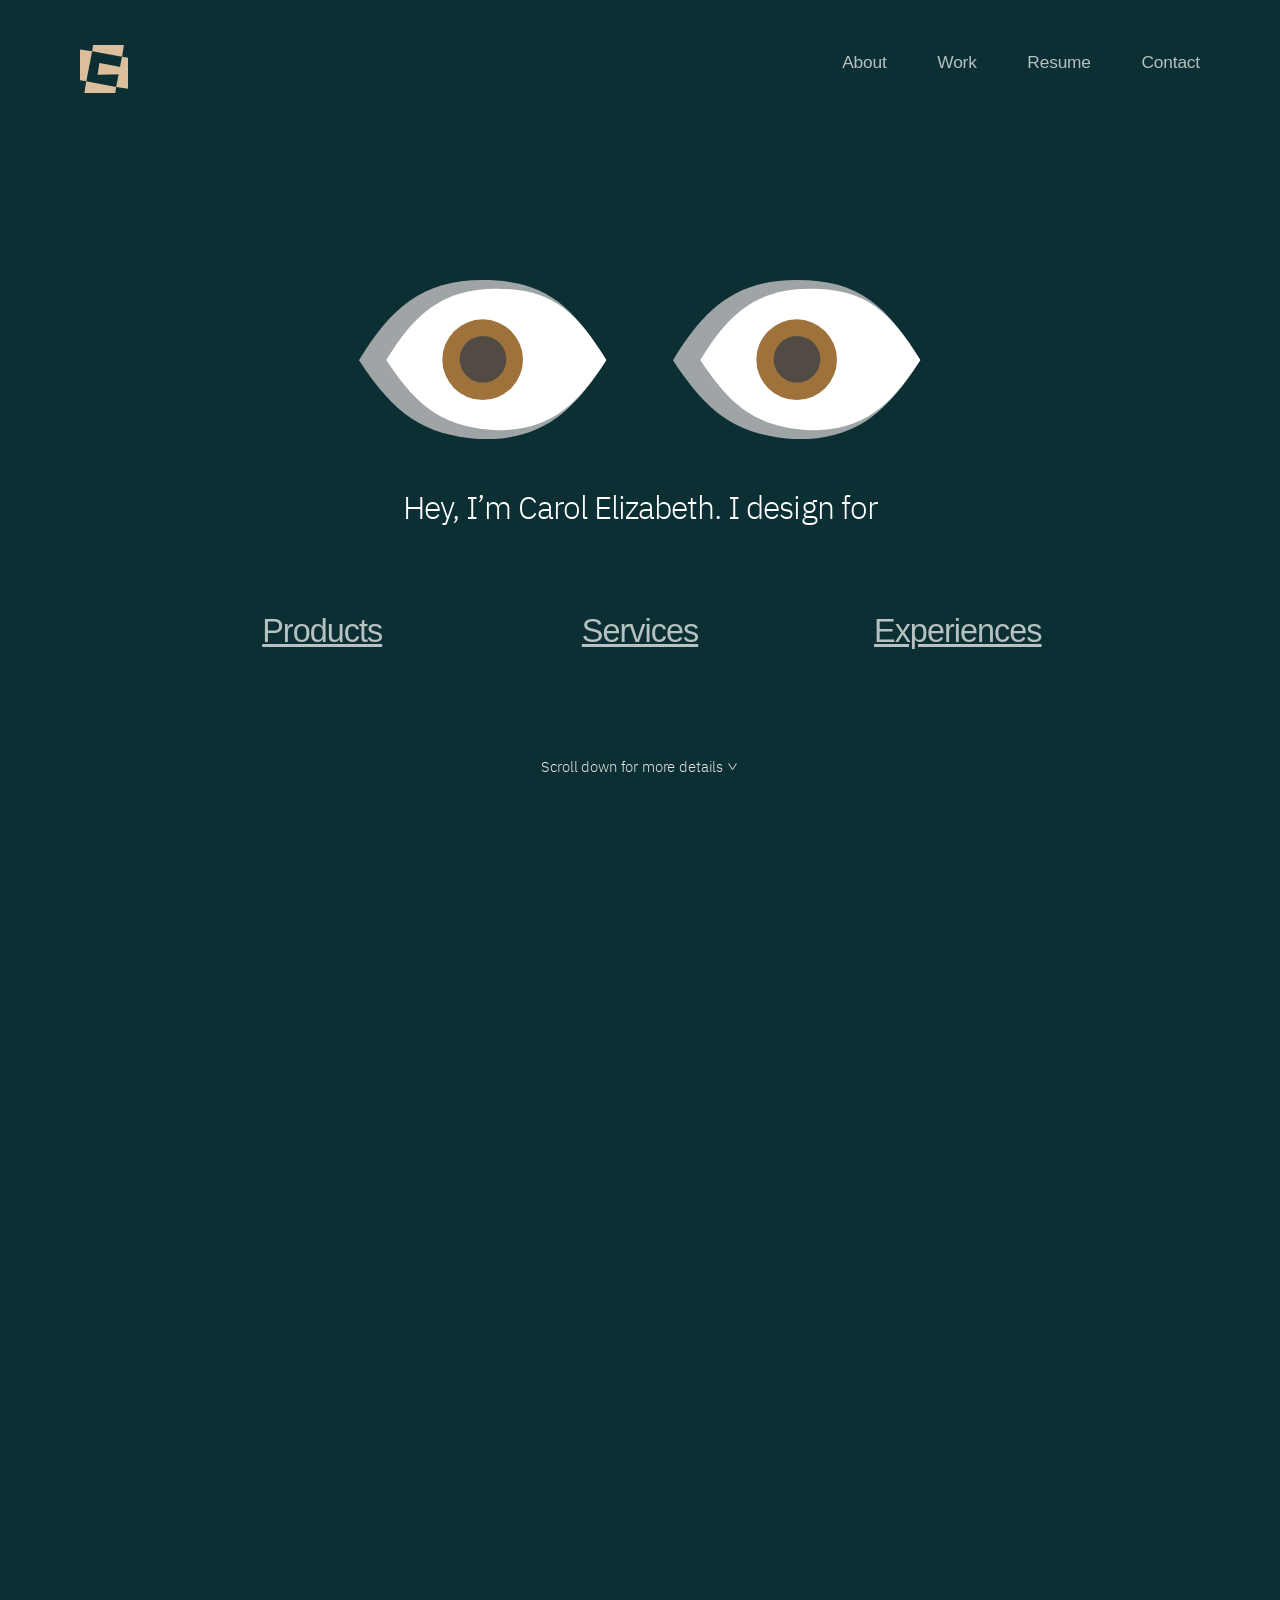
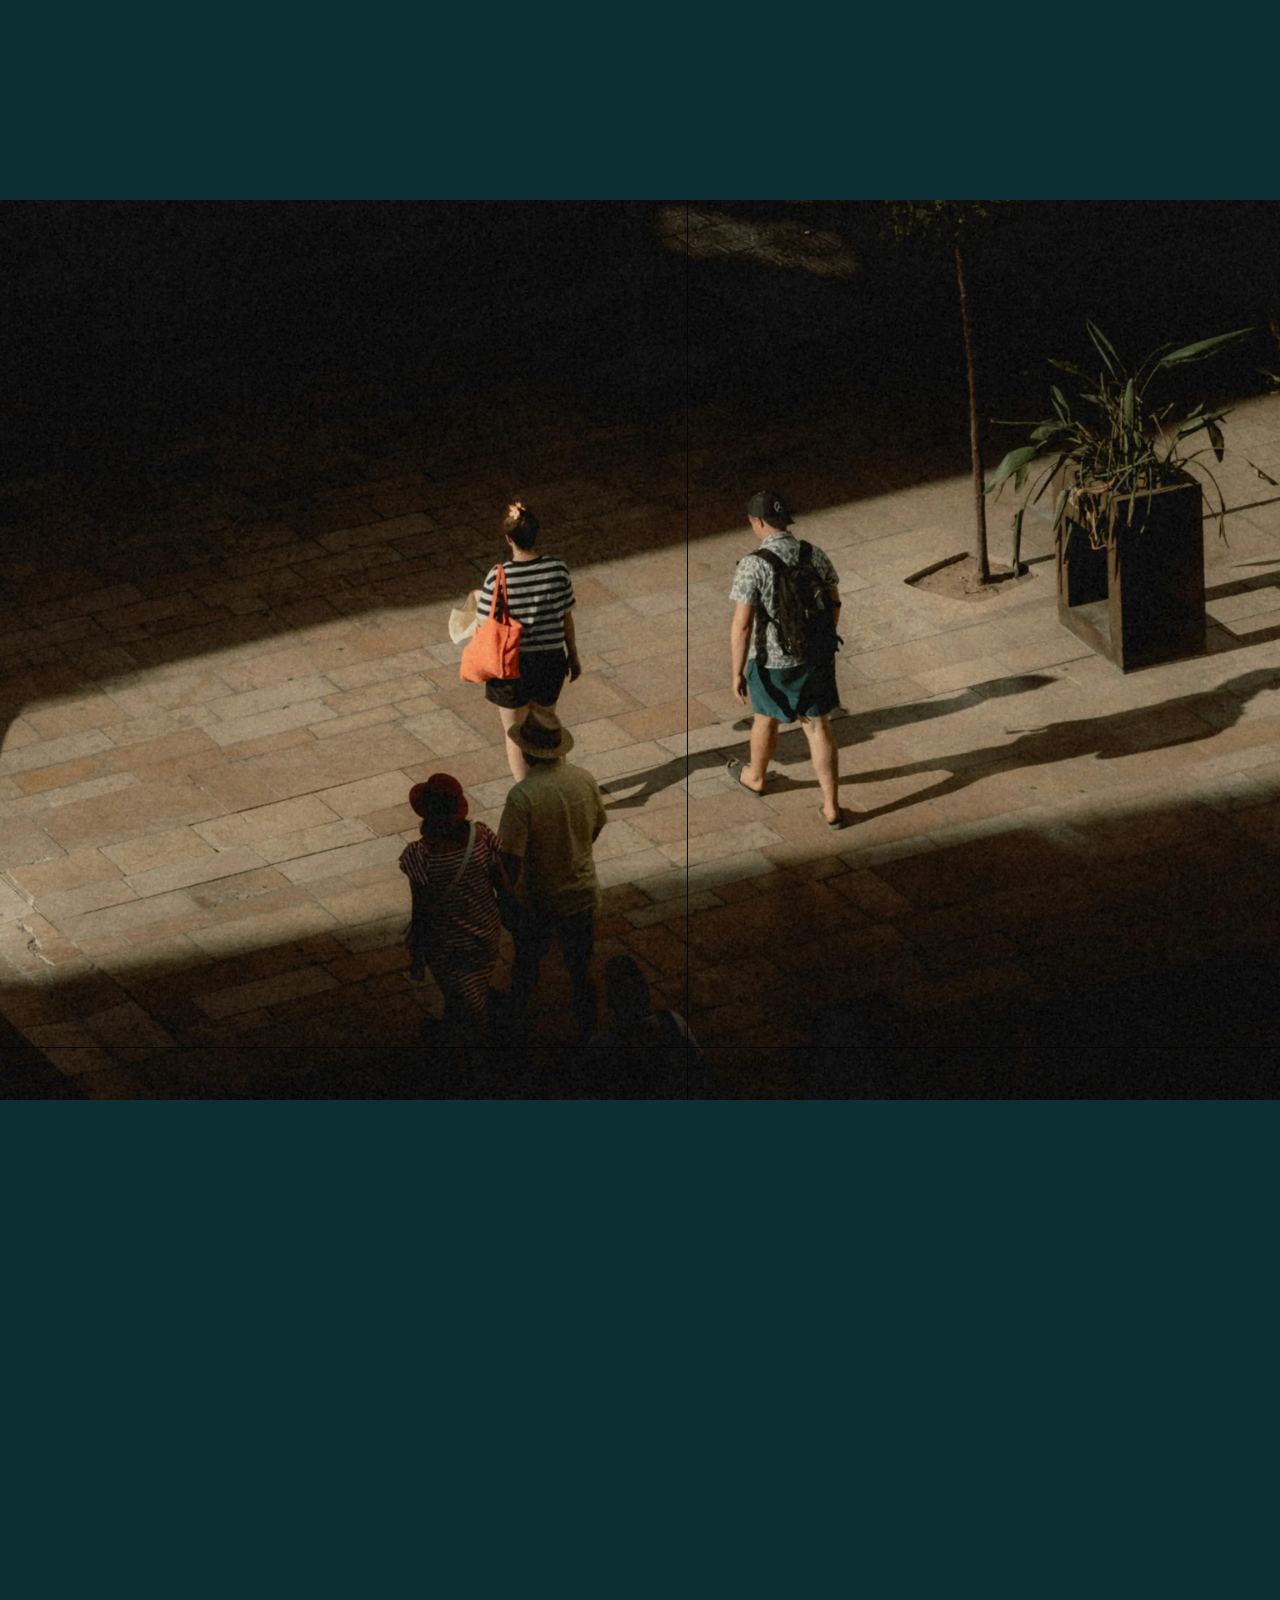
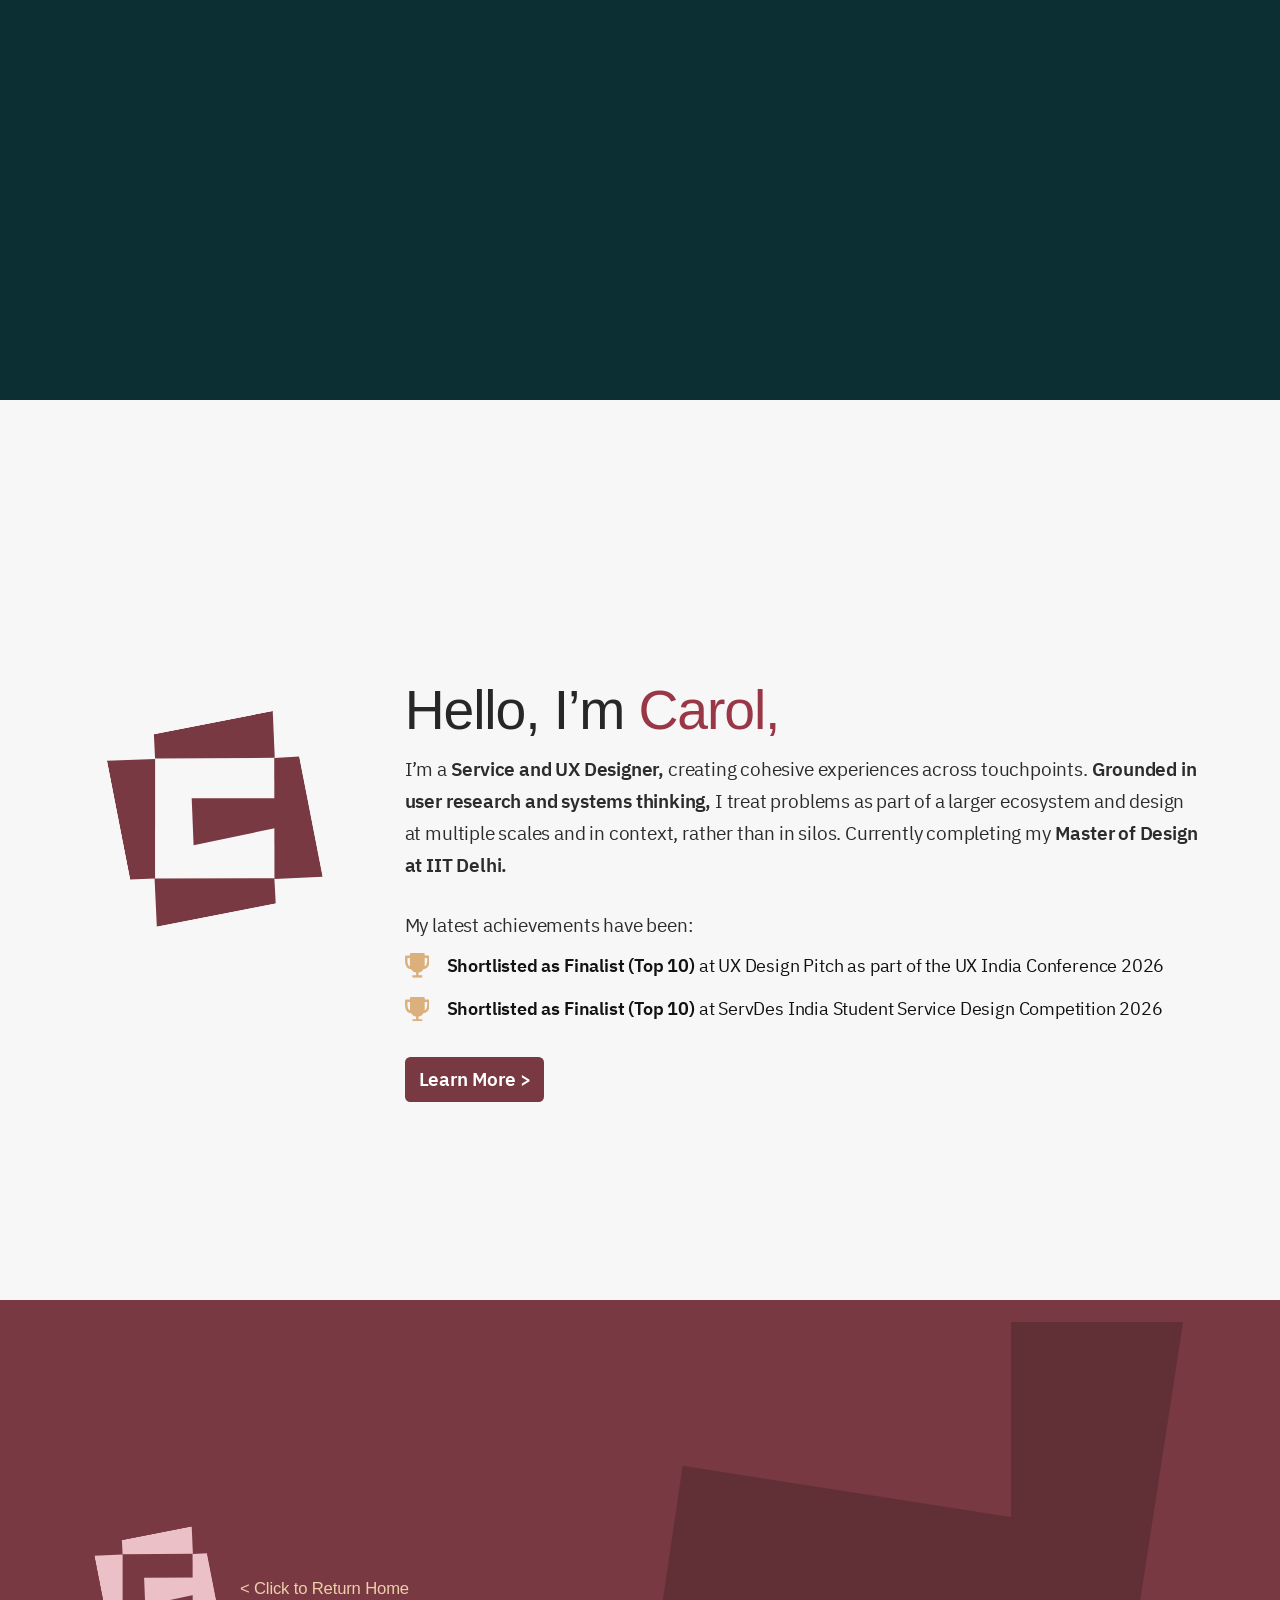
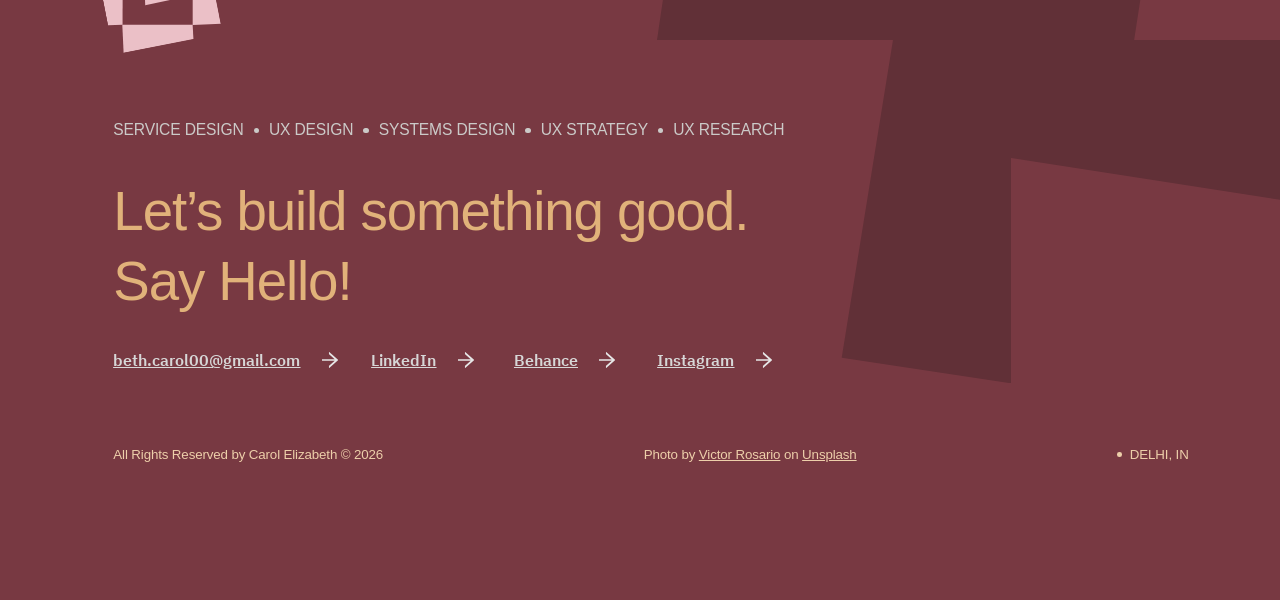
==== index.html @ 8924b62f "Works cards: every card is a whole panel with its own title row Each panel carries the title row ("S" ====
<!doctype html>
<html lang="en">
<head>
  <meta charset="utf-8">
  <meta name="viewport" content="width=device-width, initial-scale=1">
  <title>Carol Design Portfolio 2026</title>
  <meta name="description" content="Portfolio of Carol Elizabeth, a Service and UX Designer pursuing a Masters in Design at IIT Delhi.">

  <!-- Favicon: Carol's burgundy cross. favicon.svg is the source; the .ico and .png files
       were rendered from it (16/32/48 px ico, 180 px apple-touch-icon on white). -->
  <link rel="icon" href="/favicon.svg" type="image/svg+xml">
  <link rel="icon" href="/favicon.ico" sizes="48x48">
  <link rel="apple-touch-icon" href="/apple-touch-icon.png">

  <!-- Order matters: tokens first, then fonts and base, then one file per section. -->
  <link rel="stylesheet" href="css/tokens.css">
  <link rel="stylesheet" href="css/fonts.css">
  <link rel="stylesheet" href="css/base.css">
  <link rel="stylesheet" href="css/splash.css">
  <link rel="stylesheet" href="css/header.css">
  <link rel="stylesheet" href="css/landing.css">
  <link rel="stylesheet" href="css/wipe.css">
  <link rel="stylesheet" href="css/push.css">
  <link rel="stylesheet" href="css/scene.css">
  <link rel="stylesheet" href="css/works.css">
  <link rel="stylesheet" href="css/about.css">
  <link rel="stylesheet" href="css/contact.css">
  <link rel="stylesheet" href="css/scroll-cue.css">
  <link rel="stylesheet" href="css/cursor-label.css">
  <link rel="stylesheet" href="css/reveal.css">

  <script type="module" src="js/main.js"></script>
</head>
<body>
  <a class="skip-link" href="#main">Skip to content</a>

  <!-- Shared shapes, drawn once and reused with <use href="#...">. Each copy takes its
       colour from CSS (fill), so one shape can be recoloured per place through tokens.
       mark-c: the square "C" mark (Figma 32:634, cropped to its own box). Used by the
       splash, the header's primary logo, the About mark and the footer's home link.
       trophy: the achievement icon on About (Figma 47:286). -->
  <svg class="sprite" aria-hidden="true" focusable="false">
    <symbol id="mark-c" viewBox="36 36 128 128">
      <path d="M36 129.139V47.6306L68.2085 52.5777L52.7097 131.731L36 129.139Z"/>
      <path d="M163.938 69.7012L163.938 152.308L131.73 147.533L147.229 67.3137L163.938 69.7012Z"/>
      <path d="M70.5715 36.0001L152.309 36.0001L147.584 67.3139L68.2091 52.3581L70.5715 36.0001Z"/>
      <path d="M150.213 113.797L82.5229 114.732L87.3237 83.4178L151.413 95.8031L150.213 113.797Z"/>
      <path d="M129.369 163.939L47.6313 163.939L52.3561 131.731L131.731 147.114L129.369 163.939Z"/>
    </symbol>
    <symbol id="trophy" viewBox="0 0 37 37">
      <path d="M35.15 3.7H29.6V1.85C29.6 0.8325 28.7675 0 27.75 0H9.25C8.2325 0 7.4 0.8325 7.4 1.85V3.7H1.85C0.8325 3.7 0 4.5325 0 5.55V11.1C0 19.0365 3.3115 23.828 8.8985 24.0315C9.71358 25.4467 10.8309 26.6646 12.1708 27.5984C13.5107 28.5322 15.0401 29.1588 16.65 29.4335V33.3H11.1V37H25.9V33.3H20.35V29.4335C21.9607 29.1612 23.4912 28.5356 24.8314 27.6016C26.1717 26.6676 27.2884 25.4484 28.1015 24.0315C33.67 23.828 37 19.0365 37 11.1V5.55C37 4.5325 36.1675 3.7 35.15 3.7ZM3.7 11.1V7.4H7.4V18.5C7.4 19.018 7.4555 19.536 7.511 20.0355C4.107 18.722 3.7 13.5235 3.7 11.1ZM33.3 11.1C33.3 13.5235 32.893 18.722 29.489 20.0355C29.563 19.536 29.6 19.018 29.6 18.5V7.4H33.3V11.1Z"/>
    </symbol>
  </svg>

  <!-- Screen 1: splash. A full-window overlay above everything (js/splash.js plays it once,
       then removes it to reveal the Landing underneath). Decorative, so hidden from screen readers.
       Only the main square mark (the shared mark-c shape). -->
  <div class="splash" data-js="splash" aria-hidden="true">
    <svg class="splash__logo" data-js="splash-logo" focusable="false"><use href="#mark-c"/></svg>
  </div>
  <!-- The splash starts as soon as its own small script arrives (async: it does not wait
       for the rest of the page or js/main.js). main.js shares the same module. -->
  <script type="module" async src="js/splash.js"></script>

  <!-- One fixed header for screens 2-6. data-theme is set by js/header-theme.js.
       The splash overlay covers it while it plays. -->
  <header class="site-header" data-js="site-header" data-theme="landing">
    <!-- Scrim: a fading band in the screen's colour, behind the logo and nav. -->
    <div class="site-header__scrim" aria-hidden="true"></div>
    <div class="site-header__inner" data-js="header-band">
      <a class="site-header__logo" href="#landing" data-js="header-item">
        <span class="visually-hidden">Carol Elizabeth, home</span>
        <!-- Two marks, one shown at a time (js/header-logo.js swaps them with a spin).
             Primary: the tan square mark, Landing only (Figma 32:658, 72.5 x 72.5). -->
        <svg class="site-header__mark site-header__mark--primary" data-js="logo-primary" aria-hidden="true" focusable="false"><use href="#mark-c"/></svg>
        <!-- Secondary: the pinwheel (Figma 32:314, 61 x 61), filled with currentColor so
             CSS sets its colour per screen. -->
        <svg class="site-header__mark site-header__mark--secondary site-header__mark--hidden" data-js="logo-secondary" viewBox="0 0 61 61" aria-hidden="true" focusable="false">
          <path d="M2.21014 16.0292L0 31.1679H20.3333L15.913 58.7737L30.5 61V41.4088L58.7899 45.8613L61 31.1679H41.1087L45.529 2.22628L30.5 0V20.4818L2.21014 16.0292Z"/>
        </svg>
      </a>
      <nav class="site-nav" aria-label="Main">
        <ul class="site-nav__list">
          <!-- About and Contact jump within the page; their targets are set in one place,
               NAV in js/site-config.js (these hrefs are the no-JavaScript fallback). -->
          <li><a class="site-nav__link" href="#about" data-js="nav-link header-item" data-nav="about" data-nav-target="about">About</a></li>
          <li><a class="site-nav__link" href="#work" data-js="nav-link header-item" data-nav="work">Work</a></li>
          <li><a class="site-nav__link" data-js="header-item" href="https://drive.google.com/file/d/1vKV2FjA22p_7p2cgtlvxRMRCWcCI1144/view?usp=sharing" target="_blank" rel="noopener noreferrer">Resume<span class="visually-hidden"> (opens in a new tab)</span></a></li>
          <li><a class="site-nav__link" href="#contact" data-js="header-item" data-nav-target="contact">Contact</a></li>
        </ul>
      </nav>
    </div>
  </header>

  <main id="main">
    <!-- Screen 2: Landing (Figma 32:656). Everything sits on a 1920 x 1080 stage scaled
         with --u, centred in the window. data-reveal-order sets the load order (js/reveal.js);
         data-reveal-wait="splash" holds it until the splash has gone. -->
    <!-- Landing -> Touchpoints "blinds up" (js/wipe.js). The wrapper is three screens tall.
         The Landing and Touchpoints are both pinned (sticky) in the same place for the
         first screen of scrolling; Touchpoints is on top, shown only through twelve bars that
         rise from the bottom, tied to the scroll and reversible. The wrapper carries the
         #landing address and an anchor at its end carries #touchpoints, because the
         pinned screens themselves never move. -->
    <div class="wipe wipe--long" id="landing" data-js="wipe" data-wipe-name="touchpoints" data-wipe-theme="touchpoints">
    <section class="frame landing wipe__pinned" aria-labelledby="landing-title" data-js="screen" data-screen-theme="landing" data-screen-logo="primary" data-reveal-wait="splash">
      <div class="landing__stage">
        <!-- The eyes (Figma 32:677), inline so the pupils can follow the cursor. Decorative. -->
        <div class="landing__eyes" data-js="reveal" data-reveal-order="1">
          <svg class="landing__eye" viewBox="0 0 371 239" width="371" height="239" aria-hidden="true" focusable="false" data-js="eye">
            <clipPath id="eye-white-left">
              <path d="M206 13C125 13 82.5278 51.3086 41 120C90.4055 196.102 130.5 220.5 206 225.5C285 225.5 325.65 190.668 371 120C325.599 47.2305 290 13 206 13Z"/>
            </clipPath>
            <path class="landing__eye-outline" d="M185.5 0C94.4364 0 46.6873 43.086 0 120.344C55.5438 205.935 100.62 233.376 185.5 239C274.315 239 320.015 199.825 371 120.344C319.958 38.4992 279.936 0 185.5 0Z"/>
            <path class="landing__eye-white" d="M206 13C125 13 82.5278 51.3086 41 120C90.4055 196.102 130.5 220.5 206 225.5C285 225.5 325.65 190.668 371 120C325.599 47.2305 290 13 206 13Z"/>
            <g clip-path="url(#eye-white-left)">
              <!-- Moves with the cursor (js/eye-tracking.js). -->
              <g class="landing__look" data-js="eye-look">
                <g class="landing__iris" data-js="eye-iris">
                  <circle class="landing__iris-ring" cx="185.5" cy="119.5" r="60.5"/>
                  <circle class="landing__pupil" cx="186" cy="119" r="35"/>
                </g>
                <!-- Keyword hover/focus state (js/eye-cross.js): the logo cross at the iris's size (121), centred on it. -->
                <path class="landing__eye-cross" data-js="eye-cross" transform="translate(125 59) scale(1.98361)" d="M2.21014 16.0292L0 31.1679H20.3333L15.913 58.7737L30.5 61V41.4088L58.7899 45.8613L61 31.1679H41.1087L45.529 2.22628L30.5 0V20.4818L2.21014 16.0292Z"/>
              </g>
            </g>
          </svg>
          <svg class="landing__eye" viewBox="0 0 371 239" width="371" height="239" aria-hidden="true" focusable="false" data-js="eye">
            <clipPath id="eye-white-right">
              <path d="M206 13C125 13 82.5278 51.3086 41 120C90.4055 196.102 130.5 220.5 206 225.5C285 225.5 325.65 190.668 371 120C325.599 47.2305 290 13 206 13Z"/>
            </clipPath>
            <path class="landing__eye-outline" d="M185.5 0C94.4364 0 46.6873 43.086 0 120.344C55.5438 205.935 100.62 233.376 185.5 239C274.315 239 320.015 199.825 371 120.344C319.958 38.4992 279.936 0 185.5 0Z"/>
            <path class="landing__eye-white" d="M206 13C125 13 82.5278 51.3086 41 120C90.4055 196.102 130.5 220.5 206 225.5C285 225.5 325.65 190.668 371 120C325.599 47.2305 290 13 206 13Z"/>
            <g clip-path="url(#eye-white-right)">
              <!-- Moves with the cursor (js/eye-tracking.js). -->
              <g class="landing__look" data-js="eye-look">
                <g class="landing__iris" data-js="eye-iris">
                  <circle class="landing__iris-ring" cx="185.5" cy="119.5" r="60.5"/>
                  <circle class="landing__pupil" cx="186" cy="119" r="35"/>
                </g>
                <!-- Keyword hover/focus state (js/eye-cross.js): the logo cross at the iris's size (121), centred on it. -->
                <path class="landing__eye-cross" data-js="eye-cross" transform="translate(125 59) scale(1.98361)" d="M2.21014 16.0292L0 31.1679H20.3333L15.913 58.7737L30.5 61V41.4088L58.7899 45.8613L61 31.1679H41.1087L45.529 2.22628L30.5 0V20.4818L2.21014 16.0292Z"/>
              </g>
            </g>
          </svg>
        </div>

        <h1 class="landing__title" id="landing-title" tabindex="-1" data-js="reveal" data-reveal-order="2">Hey, I’m Carol Elizabeth. I design for</h1>

        <!-- Keywords (Figma 32:670): each opens Selected Works. data-domain is the domain
             view it will open (checkpoint 6); until then the link just scrolls to #work. -->
        <ul class="landing__keywords">
          <li class="landing__keyword-item"><a class="landing__keyword" href="#work" data-domain="product" data-js="keyword reveal" data-reveal-order="3">Products</a></li>
          <li class="landing__keyword-item"><a class="landing__keyword" href="#work" data-domain="service" data-js="keyword reveal" data-reveal-order="4">Services</a></li>
          <li class="landing__keyword-item"><a class="landing__keyword" href="#work" data-domain="ux" data-js="keyword reveal" data-reveal-order="5">Experiences</a></li>
        </ul>

        <!-- Shared scroll cue (css/scroll-cue.css). The wrapper takes the load animation,
             because the cue's own opacity is busy pulsing. -->
        <div class="landing__cue" data-js="reveal" data-reveal-order="6">
          <p class="scroll-cue" data-js="scroll-cue">Scroll down for more details <span class="scroll-cue__chevron" aria-hidden="true">&gt;</span></p>
        </div>
      </div>
    </section>

    <!-- Screen 3: touchpoints scene. Pinned in the same place as the Landing, above it,
         and shown through twelve rising bars (js/wipe.js masks it), so wherever a bar
         has risen you see Touchpoints itself. -->
    <section class="frame scene scene--touchpoints wipe__next" aria-labelledby="touchpoints-title" data-js="screen wipe-next" data-screen-theme="touchpoints" data-reveal-wait="wipe">
      <!-- One composition, scaled as a stage (1920 x 1080 design px, sized with --u):
           the hand must stay on the base square. -->
      <div class="scene__stage">
        <!-- The hand's thumb (Figma 1:253 "Vector 462") sits behind the base square; the rest of
             the hand is in front of it (after the canvas below). Same box and position as the hand. -->
        <img class="scene__art scene__hand" src="assets/images/hand-thumb.svg" alt="" width="263" height="445" data-js="build-hand">
        <!-- Touchpoint diagram (Figma 1:270), inline so the dots can travel along the lines.
             Layers: lines, then dots, then squares, so each dot slides under the square it reaches.
             Each route is one path from the base square (held by the hand) out to its square;
             js/dot-flow.js moves the dots along them. -->
        <svg class="scene__art scene__diagram" viewBox="0 0 1340 727" role="img" aria-label="Diagram of coloured squares joined by thin lines, with a hand holding the central square" data-js="diagram">
          <defs>
            <linearGradient id="square-brown" x1="156.952" y1="582.643" x2="0" y2="582.643" gradientUnits="userSpaceOnUse">
              <stop class="scene__stop--brown-dark"/>
              <stop class="scene__stop--brown-light" offset="1"/>
            </linearGradient>
            <linearGradient id="square-teal-right" x1="1340" y1="230.446" x2="1208.58" y2="230.446" gradientUnits="userSpaceOnUse">
              <stop class="scene__stop--teal-light"/>
              <stop class="scene__stop--teal-dark" offset="1"/>
            </linearGradient>
            <linearGradient id="square-teal-base" x1="638.682" y1="504.167" x2="638.682" y2="726.358" gradientUnits="userSpaceOnUse">
              <stop class="scene__stop--teal-light"/>
              <stop class="scene__stop--teal-dark" offset="1"/>
            </linearGradient>
            <linearGradient id="square-pink-right" x1="950.694" y1="379.835" x2="950.694" y2="291.904" gradientUnits="userSpaceOnUse">
              <stop class="scene__stop--pink-light"/>
              <stop class="scene__stop--pink-dark" offset="1"/>
            </linearGradient>
            <linearGradient id="square-pink-left" x1="34.9831" y1="248.41" x2="122.914" y2="248.41" gradientUnits="userSpaceOnUse">
              <stop class="scene__stop--pink-light"/>
              <stop class="scene__stop--pink-dark" offset="1"/>
            </linearGradient>
            <linearGradient id="square-teal-small" x1="361.179" y1="374.634" x2="361.179" y2="429.472" gradientUnits="userSpaceOnUse">
              <stop class="scene__stop--teal-dark"/>
              <stop class="scene__stop--teal-light" offset="1"/>
            </linearGradient>
          </defs>
          <g class="scene__lines">
            <!-- to R118, bottom-left (V457, reversed) -->
            <path id="route-brown" class="scene__line" d="M651.918 583.058C651.918 478.379 651.918 450.632 651.918 301.774C651.918 152.915 460.929 162.843 460.929 301.774C460.929 440.705 460.929 483.309 460.929 483.309C460.929 574.606 413.654 583.058 324.777 583.058H116.296"/>
            <!-- to R117, right (V455) -->
            <path id="route-far-right" class="scene__line" d="M722.357 562.388C722.357 562.388 722.357 624.717 722.357 429.472C722.357 234.228 820.944 225.193 1024.92 225.193C1228.89 225.193 1252 225.193 1252 225.193"/>
            <!-- to R119, left (V456) -->
            <path id="route-pink-left" class="scene__line" d="M584.315 514.937C584.315 514.937 584.315 646.28 584.315 440.127C584.315 233.974 462.776 252.126 264.266 252.126C65.7551 252.127 134.521 252.127 134.521 252.127"/>
            <!-- to R114 (V453 up, Ellipse 9 arc, V454 down) -->
            <path id="route-pink-right" class="scene__line" d="M690.684 511.259V266.376L691.156 266.376C691.156 232.021 704.804 199.074 729.096 174.782C753.388 150.49 786.335 136.843 820.689 136.843C855.043 136.843 887.99 150.49 912.283 174.782C936.575 199.074 950.222 232.021 950.222 266.376L950.694 266.376V294.741"/>
            <!-- to R116 (V453_2 up, Ellipse 9_2 arc, V454_2 down) -->
            <path id="route-small-teal" class="scene__line" d="M610.242 534.895V134.478L609.844 134.478C609.844 100.111 596.784 67.1589 573.551 42.8697C550.319 18.582 518.82 4.94549 485.984 4.94549C453.148 4.9455 421.648 18.582 398.416 42.8697C375.183 67.1589 362.124 100.111 362.124 134.478L362.124 388.816"/>
          </g>
          <!-- Dots at their Figma positions (10 x 10), grouped by the route they travel. -->
          <g data-js="dot-group" data-route="route-brown">
            <rect class="scene__dot" x="195" y="578" width="10" height="10"/>
            <rect class="scene__dot" x="247" y="578" width="10" height="10"/>
            <rect class="scene__dot" x="311" y="578" width="10" height="10"/>
          </g>
          <g data-js="dot-group" data-route="route-far-right">
            <rect class="scene__dot" x="717" y="451" width="10" height="10"/>
            <rect class="scene__dot" x="1076" y="220" width="10" height="10"/>
            <rect class="scene__dot" x="1133" y="220" width="10" height="10"/>
          </g>
          <g data-js="dot-group" data-route="route-pink-left">
            <rect class="scene__dot" x="579" y="487" width="10" height="10"/>
            <rect class="scene__dot" x="299" y="247" width="10" height="10"/>
            <rect class="scene__dot" x="171" y="247" width="10" height="10"/>
          </g>
          <g data-js="dot-group" data-route="route-pink-right">
            <rect class="scene__dot" x="816" y="132" width="10" height="10"/>
            <rect class="scene__dot" x="946" y="271" width="10" height="10"/>
          </g>
          <g data-js="dot-group" data-route="route-small-teal">
            <rect class="scene__dot" x="605" y="451" width="10" height="10"/>
            <rect class="scene__dot" x="605" y="365" width="10" height="10"/>
            <rect class="scene__dot" x="553" y="189" width="10" height="10"/>
            <rect class="scene__dot" x="481" y="0" width="10" height="10"/>
          </g>
          <g data-js="squares">
            <rect class="scene__square" y="504.167" width="156.952" height="156.952" fill="url(#square-brown)" data-square="brown"/>
            <rect class="scene__square" x="1208.58" y="164.734" width="131.424" height="131.424" fill="url(#square-teal-right)" data-square="teal-right"/>
            <rect class="scene__square" x="527.586" y="504.167" width="222.191" height="222.191" fill="url(#square-teal-base)" data-square="teal-base"/>
            <rect class="scene__square" x="906.729" y="291.904" width="87.931" height="87.931" fill="url(#square-pink-right)" data-square="pink-right"/>
            <rect class="scene__square" x="34.9831" y="204.445" width="87.931" height="87.931" fill="url(#square-pink-left)" data-square="pink-left"/>
            <rect class="scene__square" x="333.76" y="374.634" width="54.8387" height="54.8387" fill="url(#square-teal-small)" data-square="teal-small"/>
          </g>
        </svg>
        <!-- ASCII effect on the squares (js/scenes.js), above the diagram and under the hand. -->
        <canvas class="scene__art scene__diagram-effect" data-js="ascii-touchpoints" aria-hidden="true"></canvas>
        <img class="scene__art scene__hand" src="assets/images/hand.svg" alt="" width="263" height="445" data-js="build-hand">

        <div class="scene__text scene__text--touchpoints" data-js="touchpoints-text">
          <h2 id="touchpoints-title" tabindex="-1" data-js="screen-heading reveal" data-reveal-order="1">
            <span class="scene__line-1">From assembling</span>
            <span class="scene__line-2 scene__line-2--bold">touchpoints,</span>
          </h2>
          <!-- Load order: heading, then the bullets one after another; then the diagram
               assembles piece by piece (js/touchpoints-build.js). -->
          <ul class="scene__list scene__list--touchpoints">
            <li class="scene__item" data-js="reveal" data-reveal-order="2">UX Research</li>
            <li class="scene__item" data-js="reveal" data-reveal-order="3">Service Design</li>
            <li class="scene__item" data-js="reveal" data-reveal-order="4">Systems Design</li>
          </ul>
        </div>
      </div>
      <!-- Dims Touchpoints while Experiences pushes in over it (js/push-in.js). -->
      <div class="scene__dim" data-js="push-dim" aria-hidden="true"></div>
    </section>
    <!-- The #touchpoints address: the scroll position where the bars have fully risen.
         (The pinned screen itself never moves, so it cannot be the link target.) -->
    <span class="wipe__anchor" id="touchpoints" aria-hidden="true"></span>
    </div>

    <!-- Experiences -> Selected Works "blinds up" (js/wipe.js, the same code as Landing ->
         Touchpoints). This wrapper also starts one screen early (css/push.css), so it
         overlaps the end of the first one: Experiences slides up over the pinned Touchpoints
         (the push-in), is then pinned itself, and Selected Works is shown through twelve
         rising bars. The #work address is an anchor at the end of the blinds. -->
    <div class="wipe wipe--long push" data-js="wipe" data-wipe-name="works" data-wipe-theme="work">

    <!-- Screen 4: experiences scene -->
    <section class="frame scene scene--experiences wipe__pinned" id="experiences" aria-labelledby="experiences-title" data-js="screen" data-screen-theme="experiences" data-reveal-wait="experiences">
      <!-- Photo and figures share a "cover" stage: it fills the screen like object-fit: cover,
           so the figures stay on the people in the photo at any window shape. -->
      <div class="scene__cover">
        <!-- The photo wipes in from the left behind the glyph people (js/experiences-reveal.js):
             this wrapper clips it and slides in while the photo inside slides the other way. -->
        <div class="scene__photo-clip" data-js="photo-clip">
          <img class="scene__photo" data-js="photo" src="assets/images/street-photo.webp" alt="People walking on a sunlit street with long shadows" width="1920" height="1080" loading="lazy" decoding="async">
        </div>
        <!-- The three figures (Figma 32:368 pink, 32:370 blue, 32:371 brown) at their Figma
             positions in the 1920 x 1080 frame. Never shown: their outlines are only the masks
             for the glyph effect on the canvas below (js/scenes.js). -->
        <svg class="scene__shapes" viewBox="0 0 1920 1080" aria-hidden="true" focusable="false" data-js="figures">
          <path data-js="figure" data-figure="pink" transform="translate(1063 350)" d="M0 326.5V328.5V334L3 341L13.5 350.5L25 362L33.5 365.5H43L46 362V358L46.5 356V348V340L52 322.5L57 315.5L60.5 306.5L62 295V279L63.5 274L71.5 277H78.5L84 274L87 267L88.5 269.5L91 281.5L95.5 291L100.5 300C101.167 307 102.5 321.1 102.5 321.5C102.5 321.9 106.833 334 109 340L119 364.5L117.5 375.5H114.5L111.5 378L110 382.5L111.5 387L121 398.5L127 405H134L142.5 401.5V398L139.5 394.5L138.5 393.5V382.5L134.5 376V364.5V317L131.5 295.5L122 267L128.5 261L136.5 255.5C134.667 244.667 131 222.7 131 221.5V200L131.5 192L136.5 192.5V190L134 187.5V179.5H136L139 184L141.5 183.5L142 179.5L137.5 175L134 172L131 165L133 160.5L136 149L137 141L138 138.5V132L133 112L136.5 108V105.5L129 89.5L122 77.5L113 68L105.5 62L95.5 57.5H86.5L81 53L77 47L75 47.5L72 41.5L75 40L80 39H83.5V37.5L76.5 29.5L72 23.5L70.5 21L68.5 15.5L64.5 10.5L59 4.5L52 1.5L45.5 0L39 1.5L33 6.5L26.5 17.5V27L28 33L31.5 37.5L33 44.5L39 53.5L45.5 57.5L44.5 63.5L34.5 69.5L26 75L16.5 84L11 97L3 127L13 132.5L11 150.5L7.5 161.5L6.5 176L8 214V230L9.5 241L16.5 251L22 256L24.5 255L20 246L18 238.5L18.5 236.5L20.5 238L22 245L24.5 246L25 243L24.5 230.5L23 225L20.5 219.5L21.5 216L26.5 194.5L27.5 202L24.5 227L27.5 232L30.5 248.5L35 267.5V277L30.5 285.5L29.5 301L30.5 318.5V330.5L12.5 319.5H8L3 322.5L0 326.5Z"/>
          <path data-js="figure" data-figure="blue" transform="translate(730 362.5)" d="M13.5 201V210L16 213L24.5 216H36.5H44.5V235L48.5 238.5L60 243.5L66 269L68.5 275.5L69.5 295.5L73 315L83 337.5L88 334.5L95.5 327.5L98.5 319V317.5L95.5 315L90.5 309.5L88 301.5V295.5L83 290.5L71.5 280.5L71 275.5L73 272L78.5 267.5L84 262L89.5 258.5L94.5 257L100 249.5L105.5 247L116 249.5L128.5 255L129.5 238.5L131.5 236L134 229L137.5 219.5L140 209L141.5 205.5V208.5H144L145.5 205.5V201L146.5 200L147 205.5L146.5 212L144.5 216L147 217.5L152.5 214L159.5 205.5V198.5L157.5 191L154.5 181.5L152.5 169.5L151.5 155L150 144.5L147.5 135V130.5L150 128.5L154.5 124.5L150 109.5L146.5 90.5L142.5 77.5L136 70L130 67L115.5 64H107.5L104.5 59.5V52L105.5 46L109 33.5L109.5 29.5L107.5 22.5L102.5 14L95 7L91.5 6.5L87.5 5L87 2L84.5 0L83 1.5L81 0L80 1.5L81 3.5L79.5 4H77L74.5 3.5L72.5 5.5L74 9L76.5 10.5L72.5 11.5V16L69.5 18.5L66 23.5L67 32L69 36.5V39V41.5L72.5 50L74.5 52L77 54.5L78 61.5L78.5 66L75 69L64 74L59 73.5L55.5 76L49.5 82.5L44.5 92.5L40.5 105H33L27.5 107.5L24.5 110.5L20 123.5L14.5 129.5L4.5 127L0 144L1 161L7 170L11 171L22 163.5H27.5V165.5L22 170L18 175.5L13.5 201Z"/>
          <path data-js="figure" data-figure="brown" transform="translate(670.5 609.5)" d="M13.5 99L11.5 105.5V108L13.5 115.5L18 124C20 125.667 24.1 129.1 24.5 129.5C24.9 129.9 28 132 29.5 133L27 138.5L25 144.5V150L28.5 153L25 157L20.5 159L12.5 161L8 164.5L0 180L1 185.5V192.5L3 195L8 199.5L11 204.5L12.5 214L15 229.5V251.5L12.5 255L8 266.5L11 271V276L12.5 284.5V294.5L16.5 298.5L15 305L12.5 314.5L15 324.5L24.5 325.5H29.5C30.5 323 32.5 317.8 32.5 317V310.5L29.5 302.5V300L34 308L55.5 348V356L51 372.5H48H44V381.5L48 391.5L58 393L65 385L68 374.5L69.5 361L75.5 367.5L80.5 370L82.5 374.5L89.5 388L96 407L101 419L96 421.5L92.5 428.5L101 435.5L109.5 441L121 435.5V428.5L116 425L112.5 408.5V393V383C111.5 378.667 109.5 369.5 109.5 367.5C109.5 365.5 105.833 358.333 104 355L105 351.5L107.5 340.5L116 309.5L121.5 292.5C122 283.333 123 264.8 123 264V257L125 261.5L136 271L141 291L138.5 300L133.5 323L136 326V340.5V353.5H133.5L129 356V361V367.5L136 377.5L147.5 374.5L154.5 364.5V358.5L159 348L163 339L167.5 326L171.5 311L174.5 301.5L180 297.5L184 280.5L190 269L195 280.5V294L204 314.5L210.5 336V348L216 374.5V390.5L210.5 399L221 407.5L235.5 400.5V394L239 376V358.5V334L229.5 316.5L228 306.5L231.5 290.5L235.5 280.5V266.5L234.5 250V242L244 238.5L245 235.5L242.5 218.5L241 209L237 197.5V190L234.5 182.5L232.5 179V176L233.5 172L232.5 163L234.5 161.5L237 158.5L246.5 140.5L250.5 138L252 134L250.5 128.5L246.5 117L240 96L235 85.5L230 77.5L222 71L209.5 68L204.5 64.5L200.5 61.5V55L204.5 52L209.5 47L210.5 42L209.5 37L205.5 29.5L199 23.5L195.5 22V18.5L192 12L188 7L178.5 3L168.5 0.5L165 0L159.5 2L156.5 5.5L154 10L149 11L144.5 14L139 19L132 24.5L130 28L131 33.5L134 37L141.5 43.5L147 48V50L148 58L150.5 63L154.5 68.5L158 71L154.5 80.5L147.5 86.5L141.5 90.5L135 95.5L131.5 101L128.5 110L126.5 120L119.5 142L117.5 152.5L114 149.5L107.5 142L99 136.5H94.5L91.5 137.5L88.5 136.5L83.5 135L79 133.5L81 130.5L83.5 124.5V117L80 108.5L77 105V102L75.5 95L71.5 87.5L64 82.5L54.5 78H46.5L39 81L36.5 85L34 89L26 90L21 91.5L17 93.5L13.5 99Z"/>
        </svg>
        <canvas class="scene__effect" data-js="ascii-experiences" aria-hidden="true"></canvas>
      </div>

      <div class="scene__text scene__text--experiences">
        <!-- Loads last, once the photo has nearly wiped in (js/experiences-reveal.js). -->
        <h2 id="experiences-title" tabindex="-1" data-js="screen-heading reveal" data-reveal-order="1">
          <span class="scene__line-1">To crafting stories,</span>
          <span class="scene__line-2">experiences.</span>
        </h2>
        <ul class="scene__list scene__list--experiences">
          <li class="scene__item" data-js="reveal" data-reveal-order="2">UX Strategy</li>
          <li class="scene__item" data-js="reveal" data-reveal-order="3">Experience Design</li>
        </ul>
      </div>
    </section>

    <!-- Screen 5: Selected Works (Figma 32:377 default view, 32:417 domain view). A pinwheel on
         the left, the two buttons, and a vertical reel of project cards in a panel on the
         right (js/works.js builds the cards from js/projects.js). The pinwheel and buttons sit
         on a 1920 wide stage scaled with --u; the column runs to the bottom of the window. -->
    <section class="frame works wipe__next" aria-label="Selected Works" data-js="screen wipe-next works" data-screen-theme="work" data-screen-nav="work" data-reveal-wait="works">
      <div class="works__stage">
        <!-- The pinwheel (Figma 49:334), stick included: loads as one piece and turns a quarter,
             clockwise, with each step (js/pinwheel.js). Its colours never change: the turn
             alone moves them. Decorative. -->
        <div class="works__pinwheel" data-js="reveal" data-reveal-order="2">
        <svg class="pinwheel" viewBox="0 0 765.639 992.553" aria-hidden="true" focusable="false" data-js="pinwheel">
          <rect class="pinwheel__stick" x="376.747" y="381.07" width="18" height="614.863" rx="7" transform="rotate(7.91582 376.747 381.07)"/>
          <!-- The flaps turn about the hub (383.32, 382.32); the stick stays still. -->
          <g class="pinwheel__flaps" data-js="pinwheel-flaps">
            <g data-js="pinwheel-flap"><path class="pinwheel__flap pinwheel__flap--one" d="M377.57 10.0696V375.07C288.341 306.218 222.069 235.57 239.57 168.07C257.07 100.57 304.324 65.6402 377.57 10.0696Z"/>
        <mask id="pinwheel-stroke0_0_6" maskUnits="userSpaceOnUse" x="230.754" y="-0.930385" width="152" height="387" fill="black">
        <rect fill="white" x="230.754" y="-0.930385" width="152" height="387"/>
        <path d="M377.57 10.0696V375.07C288.341 306.218 222.069 235.57 239.57 168.07C257.07 100.57 304.324 65.6402 377.57 10.0696Z"/>
        </mask>
        <path d="M377.57 375.07V10.0696C304.324 65.6402 257.07 100.57 239.57 168.07C222.069 235.57 288.341 306.218 377.57 375.07Z" stroke-width="10" class="pinwheel__edge" mask="url(#pinwheel-stroke0_0_6)"/></g>
            <g data-js="pinwheel-flap"><path class="pinwheel__flap pinwheel__flap--two" d="M755.57 375.07L390.57 375.07C459.421 285.841 530.07 219.569 597.57 237.07C665.07 254.57 699.999 301.824 755.57 375.07Z"/>
        <mask id="pinwheel-stroke1_0_6" maskUnits="userSpaceOnUse" x="379.57" y="228.254" width="387" height="152" fill="black">
        <rect fill="white" x="379.57" y="228.254" width="387" height="152"/>
        <path d="M755.57 375.07L390.57 375.07C459.421 285.841 530.07 219.569 597.57 237.07C665.07 254.57 699.999 301.824 755.57 375.07Z"/>
        </mask>
        <path d="M390.57 375.07L755.57 375.07C699.999 301.824 665.07 254.57 597.57 237.07C530.07 219.569 459.421 285.841 390.57 375.07Z" stroke-width="10" class="pinwheel__edge" mask="url(#pinwheel-stroke1_0_6)"/></g>
            <g data-js="pinwheel-flap"><path class="pinwheel__flap pinwheel__flap--one" d="M389.07 752.57L389.07 387.57C478.298 456.421 544.57 527.07 527.07 594.57C509.57 662.07 462.315 696.999 389.07 752.57Z"/>
        <mask id="pinwheel-stroke2_0_6" maskUnits="userSpaceOnUse" x="383.885" y="376.57" width="152" height="387" fill="black">
        <rect fill="white" x="383.885" y="376.57" width="152" height="387"/>
        <path d="M389.07 752.57L389.07 387.57C478.298 456.421 544.57 527.07 527.07 594.57C509.57 662.07 462.315 696.999 389.07 752.57Z"/>
        </mask>
        <path d="M389.07 387.57L389.07 752.57C462.315 696.999 509.57 662.07 527.07 594.57C544.57 527.07 478.298 456.421 389.07 387.57Z" stroke-width="10" class="pinwheel__edge" mask="url(#pinwheel-stroke2_0_6)"/></g>
            <g data-js="pinwheel-flap"><path class="pinwheel__flap pinwheel__flap--two" d="M10.0696 389.07L375.07 389.07C306.218 478.298 235.57 544.57 168.07 527.07C100.57 509.57 65.6402 462.315 10.0696 389.07Z"/>
        <mask id="pinwheel-stroke3_0_6" maskUnits="userSpaceOnUse" x="-0.930397" y="383.885" width="387" height="152" fill="black">
        <rect fill="white" x="-0.930397" y="383.885" width="387" height="152"/>
        <path d="M10.0696 389.07L375.07 389.07C306.218 478.298 235.57 544.57 168.07 527.07C100.57 509.57 65.6402 462.315 10.0696 389.07Z"/>
        </mask>
        <path d="M375.07 389.07L10.0696 389.07C65.6402 462.315 100.57 509.57 168.07 527.07C235.57 544.57 306.218 478.298 375.07 389.07Z" stroke-width="10" class="pinwheel__edge" mask="url(#pinwheel-stroke3_0_6)"/></g>
            <g data-js="pinwheel-flap"><path class="pinwheel__flap pinwheel__flap--brown" d="M226.07 223.57L213.57 376.57H365.57C299.913 329.101 268.376 298.263 226.07 223.57Z"/>
        <mask id="pinwheel-stroke4_0_6" maskUnits="userSpaceOnUse" x="207.57" y="206.57" width="174" height="175" fill="black">
        <rect fill="white" x="207.57" y="206.57" width="174" height="175"/>
        <path d="M226.07 223.57L213.57 376.57H365.57C299.913 329.101 268.376 298.263 226.07 223.57Z"/>
        </mask>
        <path d="M213.57 376.57L226.07 223.57C268.376 298.263 299.913 329.101 365.57 376.57H213.57Z" stroke-width="10" class="pinwheel__edge" mask="url(#pinwheel-stroke4_0_6)"/></g>
            <g data-js="pinwheel-flap"><path class="pinwheel__flap pinwheel__flap--teal" d="M542.07 223.57L389.07 211.07L389.07 363.07C436.539 297.413 467.376 265.876 542.07 223.57Z"/></g>
            <g data-js="pinwheel-flap"><path class="pinwheel__flap pinwheel__flap--brown" d="M540.571 539.07L553.071 386.07L401.071 386.07C466.728 433.539 498.264 464.376 540.571 539.07Z"/>
        <mask id="pinwheel-stroke5_0_6" maskUnits="userSpaceOnUse" x="388.071" y="382.07" width="170" height="171" fill="black">
        <rect fill="white" x="388.071" y="382.07" width="170" height="171"/>
        <path d="M540.571 539.07L553.071 386.07L401.071 386.07C466.728 433.539 498.264 464.376 540.571 539.07Z"/>
        </mask>
        <path d="M553.071 386.07L540.571 539.07C498.264 464.376 466.728 433.539 401.071 386.07L553.071 386.07Z" stroke-width="8" class="pinwheel__edge" mask="url(#pinwheel-stroke5_0_6)"/></g>
            <g data-js="pinwheel-flap"><path class="pinwheel__flap pinwheel__flap--teal" d="M223.57 540.571L376.57 553.071L376.57 401.071C329.101 466.728 298.263 498.264 223.57 540.571Z"/>
        <mask id="pinwheel-stroke6_0_6" maskUnits="userSpaceOnUse" x="193.57" y="373.071" width="192" height="190" fill="black">
        <rect fill="white" x="193.57" y="373.071" width="192" height="190"/>
        <path d="M223.57 540.571L376.57 553.071L376.57 401.071C329.101 466.728 298.263 498.264 223.57 540.571Z"/>
        </mask>
        <path d="M376.57 553.071L223.57 540.571C298.263 498.264 329.101 466.728 376.57 401.071L376.57 553.071Z" stroke-width="18" class="pinwheel__edge" mask="url(#pinwheel-stroke6_0_6)"/></g>
          </g>
        </svg>
        </div>

        <div class="works__controls">
          <button class="works__button works__button--next" type="button" data-js="works-next reveal" data-reveal-order="3">Next Project <span aria-hidden="true">&gt;</span></button>
          <button class="works__button works__button--sort" type="button" aria-pressed="false" data-js="works-sort reveal" data-reveal-order="4">Sort by Domain <span aria-hidden="true">&gt;</span></button>
        </div>

        <!-- Dims Selected Works while About pushes in over it (js/push-in.js). -->
        <div class="scene__dim" data-js="push-dim" aria-hidden="true"></div>
        <!-- Announces the card that has just rolled in. -->
        <p class="visually-hidden" aria-live="polite" data-js="works-status"></p>
      </div>
      <!-- The grey column and the card panel: lined up with the header nav (right page margin),
           not with the centred stage. Loads first. -->
      <div class="works__column" data-js="reveal" data-reveal-order="1">
        <!-- The reel: every card is a whole panel with its own title row ("Selected Works"
             and the years, or the domain title with < >). The panels roll up as whole units
             inside the column, whose top and bottom edges fade softly. -->
        <div class="works__viewport" data-js="works-viewport reveal" data-reveal-order="5">
          <ul class="works__track" role="list" data-js="works-track" aria-label="Projects"></ul>
        </div>
      </div>
    </section>
    <!-- The #work address: where the blinds have fully risen (the pinned screen never moves). -->
    <span class="wipe__anchor" id="work" aria-hidden="true"></span>
    </div>

    <!-- Screen 6: About section (Figma 32:475, top 1080). Pushes in over Selected Works
         (css/push.css, js/push-in.js): it starts one screen early, overlapping the pinned
         Works. Everything sits on a 1920 x 1080 stage scaled with --u. -->
    <section class="frame about push" id="about" aria-labelledby="about-title" data-js="screen" data-screen-theme="about" data-screen-nav="about" data-reveal-wait="about">
      <div class="about__stage">
        <!-- Figma 47:280: the C mark (the shared mark-c shape), solid wine, static. Decorative. -->
        <svg class="about__mark" aria-hidden="true" focusable="false" data-js="reveal" data-reveal-order="1"><use href="#mark-c"/></svg>
        <div class="about__text">
          <h2 class="about__heading" id="about-title" tabindex="-1" data-js="reveal" data-reveal-order="2">Hello, I’m <span class="about__name">Carol,</span></h2>
          <div class="about__bio" data-js="reveal" data-reveal-order="3">
            <p>I’m a <strong class="about__strong">Service and UX Designer,</strong> creating cohesive experiences across touchpoints. <strong class="about__strong">Grounded in user research and systems thinking,</strong> I treat problems as part of a larger ecosystem and design at multiple scales and in context, rather than in silos. Currently completing my <strong class="about__strong">Master of Design at IIT Delhi.</strong></p>
            <p class="about__lead">My latest achievements have been:</p>
          </div>
          <ul class="about__awards">
            <li class="about__award" data-js="reveal" data-reveal-order="4"><svg class="about__trophy" aria-hidden="true" focusable="false"><use href="#trophy"/></svg><span><strong class="about__strong">Shortlisted as Finalist (Top 10)</strong> at UX Design Pitch as part of the UX India Conference 2026</span></li>
            <li class="about__award" data-js="reveal" data-reveal-order="5"><svg class="about__trophy" aria-hidden="true" focusable="false"><use href="#trophy"/></svg><span><strong class="about__strong">Shortlisted as Finalist (Top 10)</strong> at ServDes India Student Service Design Competition 2026</span></li>
          </ul>
          <!-- No destination yet: ABOUT_PAGE_URL in js/site-config.js is empty, so this is a
               disabled link with no href (nothing happens on click, no # in the address).
               js/nav.js gives it the href once the constant is set. -->
          <a class="about__button" role="link" aria-disabled="true" tabindex="0" data-js="learn-more reveal" data-reveal-order="6">Learn More&nbsp;<span aria-hidden="true">&gt;</span></a>
        </div>
      </div>
    </section>
  </main>

  <!-- Footer (Figma 49:455): a full-height section on the wine ground, after About with a
       plain scroll. The header fades out over it (js/header-footer.js). Everything sits on
       a 1920 x 1080 stage scaled with --u, centred; the big cross is anchored to the
       window's right edge, so it is always cropped there. Load: the mark and cue, then the
       tag line, headline, links and small print, then the cross fades in from the right. -->
  <footer class="contact" id="contact" aria-labelledby="contact-title" data-js="screen footer">
    <!-- Figma 49:521: the large cross, darker than the ground, stationary. Decorative. -->
    <svg class="contact__cross" viewBox="0 0 1062 992" aria-hidden="true" focusable="false" data-js="reveal" data-reveal-order="6" data-reveal-from="right">
      <path d="M715.695 477.049H1062L1023.52 730.682L531 653.823V992L277.044 953.571L354 477.049H0L38.4785 215.729L531 292.588V0H789.182L715.695 477.049Z"/>
    </svg>
    <div class="contact__stage">
      <!-- The small C mark and its pulsing cue are one link back to the top (the Landing):
           an instant jump that does not replay the splash (js/nav.js). -->
      <a class="contact__home" href="#landing" aria-label="Return to home" data-js="home-link reveal" data-reveal-order="1">
        <svg class="contact__mark" aria-hidden="true" focusable="false"><use href="#mark-c"/></svg>
        <span class="scroll-cue" data-js="scroll-cue" aria-hidden="true">&lt; Click to Return Home</span>
      </a>
      <ul class="contact__tags" aria-label="Disciplines" data-js="reveal" data-reveal-order="2">
        <li class="contact__tag">Service Design</li>
        <li class="contact__tag">UX Design</li>
        <li class="contact__tag">Systems Design</li>
        <li class="contact__tag">UX Strategy</li>
        <li class="contact__tag">UX Research</li>
      </ul>
      <h2 class="contact__heading" id="contact-title" tabindex="-1" data-js="reveal" data-reveal-order="3"><span class="contact__heading-line">Let’s build something good.</span> <span class="contact__heading-line">Say Hello!</span></h2>
      <ul class="contact__links" data-js="reveal" data-reveal-order="4">
        <li><a class="contact__link" href="mailto:beth.carol00@gmail.com"><span class="contact__link-text">beth.carol00@gmail.com</span><img class="contact__arrow" src="assets/icons/arrow-link.svg" alt="" width="24" height="24"></a></li>
        <li><a class="contact__link" href="https://www.linkedin.com/in/carol-elizabeth-351367281/" target="_blank" rel="noopener noreferrer"><span class="contact__link-text">LinkedIn</span><span class="visually-hidden"> (opens in a new tab)</span><img class="contact__arrow" src="assets/icons/arrow-link.svg" alt="" width="24" height="24"></a></li>
        <li><a class="contact__link" href="https://www.behance.net/carolethomas3" target="_blank" rel="noopener noreferrer"><span class="contact__link-text">Behance</span><span class="visually-hidden"> (opens in a new tab)</span><img class="contact__arrow" src="assets/icons/arrow-link.svg" alt="" width="24" height="24"></a></li>
        <li><a class="contact__link" href="https://www.instagram.com/caroling_13/" target="_blank" rel="noopener noreferrer"><span class="contact__link-text">Instagram</span><span class="visually-hidden"> (opens in a new tab)</span><img class="contact__arrow" src="assets/icons/arrow-link.svg" alt="" width="24" height="24"></a></li>
      </ul>
      <!-- Small print: copyright left, location right (Figma 49:522, 49:524). The Unsplash
           credit stays, centred, because the Experiences street photo is still used. -->
      <div class="contact__bottom" data-js="reveal" data-reveal-order="5">
        <p>All Rights Reserved by Carol Elizabeth © 2026</p>
        <p class="contact__credit">Photo by <a href="https://unsplash.com/@victorrosario?utm_source=unsplash&amp;utm_medium=referral&amp;utm_content=creditCopyText" target="_blank" rel="noopener noreferrer">Victor Rosario<span class="visually-hidden"> (opens in a new tab)</span></a> on <a href="https://unsplash.com/photos/people-walking-on-a-sunlit-street-with-long-shadows-wxT0530pcZU?utm_source=unsplash&amp;utm_medium=referral&amp;utm_content=creditCopyText" target="_blank" rel="noopener noreferrer">Unsplash<span class="visually-hidden"> (opens in a new tab)</span></a></p>
        <p class="contact__location">Delhi, IN</p>
      </div>
    </div>
  </footer>
</body>
</html>
---- css/tokens.css ----
/* Design tokens: every colour, size and spacing value from design/tokens.md.
   Sizes are design px at 1920 wide, converted to rem (px / 16).
   Letter-spacing is in em (design px / font size) so it follows the font size.
   Line heights are unitless (design line height / font size). */

:root {
  /* Colours */
  --color-teal: #0b2f32;
  --color-burgundy: #993746;
  --color-bronze: #9f723c;
  --color-mint: #a9daaf;
  --color-pink: #f2909f;         /* header hover dot on the dark themes (Landing, Experiences) */
  --color-paper: #e4e4e4;
  --color-card: #d0ceca;
  --color-ink: #1a1a1a;
  --color-ink-card: #24292b;
  --color-button-text: #1c1c1c;
  --color-white: #ffffff;
  --color-off-white: #efefef;
  --color-tan: #dbbe9b;
  --color-link: #d7d7d7;
  --color-gold-muted: #af997e;
  --color-footer-text: #cbcac8;    /* footer tag line (Figma 49:523) */
  --color-footer-heading: #e1b27a; /* "Let's build something good. Say Hello!" (Figma 49:516) */
  --color-footer-small: #edcfaa;   /* footer small print and the "Click to Return Home" cue (Figma 49:522, 49:524, 54:544) */
  --color-footer-mark: #ebc0c7;    /* the small C mark in the footer (Figma 49:529) */
  --color-footer-cross: #613037;   /* the large cross on the footer (Figma 49:521: #5B2E34 at 80% on the wine ground) */
  /* About section on a light ground (Figma 47:251, FINAL EDITS) */
  --color-wine: #783942;           /* About C mark, Learn More, header mark on About, footer ground (Figma 47:251, 49:455) */
  --color-about-heading: #272727;  /* "Hello, I'm" (Figma 47:260); "Carol," is --color-burgundy */
  --color-about-body: #2c2c2c;     /* bio (Figma 47:261) */
  --color-about-award: #121212;    /* achievements (Figma 47:262, 47:263) */
  --color-trophy: #dbb07c;         /* trophy icons (Figma 47:286) */
  --color-nav-about: #1b1b1b;      /* header nav on About (Figma 47:255) */
  --color-list: #b5bcbd;
  --color-divider: #5c7375;
  --color-pale-teal: #a5c4c7;    /* logo cross on the touchpoints screen, footer cross */
  --color-eye-outline: #9fa5a6;  /* Landing eyes (Figma 32:678) */
  --color-eye-pupil: #514b44;    /* Landing eyes (Figma 32:678) */
  --color-black: #000000;
  /* Glyph effect colours (motion.md v2 "Brighter glyph colours", CAROL; hex PROPOSED) */
  --color-glyph-pink: #f28b9d;
  --color-glyph-blue: #4fa8e0;
  --color-glyph-orange: #f5a04a;
  /* Selected Works (Figma 32:377, 32:417) */
  --color-works-column: #d9d9d9;  /* grey column behind the card panel */
  --color-works-panel: #f1f1f1;   /* card panel; button text; pinwheel outlines */
  --color-works-title: #161616;   /* "Selected Works" / domain title */
  --color-button-light: #b7b7b7;  /* Next Project button (Figma 49:312) */
  --color-button-ink: #242424;    /* Next Project label (Figma 49:314) */
  /* The Works pinwheel, a fixed painting that only turns (Figma 49:334, at project 1) */
  --color-pinwheel-flap-a: #dbbe9b; /* top and bottom flaps at rest */
  --color-pinwheel-flap-b: #af997e; /* left and right flaps at rest */
  --color-pinwheel-brown: #9f723c;  /* upper-left and lower-right small triangles at rest */
  --color-pinwheel-stick: #746149;  /* the stick */
  --color-tag-text: #01181a;      /* text on the pale-teal tags */
  --color-link-dark: #1d1d1d;     /* "View Project >" */
  --color-cue: #e7e7e7;          /* scroll cue text (Figma 32:681) */
  --color-ground-light: #f7f7f7; /* Touchpoints ground (Figma 32:306) */
  --color-heading-dark: #1c1c1c; /* Touchpoints heading (Figma 32:320) */
  --color-list-dark: #212121;    /* Touchpoints list (Figma 32:321) */
  --color-nav-dark: #181818;     /* header nav on Touchpoints (Figma 32:315) */
  /* Touchpoint diagram (Figma 32:306, FINAL EDITS): lines, dots and the squares' gradient stops */
  --color-diagram-line: #0e1819;   /* lines (Figma 32:306) */
  --color-diagram-dot: #323232;    /* dots, the small squares on the lines (Figma 32:306) */
  --color-square-brown-dark: #705432;
  --color-square-brown-light: #ce9c61;
  --color-square-teal-light: #3e8288;
  --color-square-teal-dark: #3b4e4f;
  --color-square-pink-light: #e57f8f;
  --color-square-pink-dark: #783942;

  /* Font families */
  --font-helvetica: "Helvetica Neue", Helvetica, Arial, sans-serif;
  --font-plex: "IBM Plex Sans", var(--font-helvetica);

  /* Font weights (Helvetica Neue names → CSS numbers) */
  --weight-thin: 200;
  --weight-light: 300;
  --weight-regular: 400;
  --weight-medium: 500;
  --weight-semibold: 600;
  --weight-bold: 700;
  --weight-heavy: 800;

  /* Type scale: one size / line-height / letter-spacing set per text role */
  --fs-nav: calc(26 * var(--u));        /* 26px at 1920, fluid */
  --lh-nav: 1.142;
  --ls-nav: -0.01em;

  --fs-landing-title: calc(48 * var(--u));     /* 48px at 1920, fluid (Figma 32:669) */
  --lh-landing-title: 1.0576;
  --ls-landing-title: -0.03em;
  --fs-landing-keyword: calc(48.578 * var(--u)); /* 48.6px at 1920, fluid: Figma 32:674-676 (60.723px) x 0.8 (CAROL) */
  --lh-landing-keyword: 1.1758;
  --ls-landing-keyword: -0.03em;

  --fs-scene-1: calc(48 * var(--u));    /* 48px at 1920, fluid */
  --lh-scene-1: 1.25;
  --ls-scene-1: -0.02em;
  --fs-scene-2: calc(64 * var(--u));    /* 64px at 1920, fluid */
  --lh-scene-2: 0.9375;
  --ls-scene-2: -0.015em;
  --fs-scene-list: calc(28.4 * var(--u)); /* 28.4px at 1920, fluid */
  --lh-scene-list: 1.768;
  --ls-scene-list: -0.02em;

  --fs-overline: calc(40 * var(--u));    /* 40px at 1920, fluid */
  --lh-overline: 1.5;
  --ls-overline: -0.02em;
  --fs-section-title: calc(54 * var(--u)); /* 54px at 1920, fluid */
  --lh-section-title: 1.111;
  --ls-section-title: -0.02em;

  --fs-card-title: calc(30 * var(--u));  /* 30px at 1920, fluid */
  --lh-card-title: 1.2;
  --ls-card-title: -0.02em;
  --fs-card-subtitle: calc(23 * var(--u)); /* 23px at 1920, fluid */
  --lh-card-subtitle: 1.217;
  --ls-card-subtitle: -0.01em;
  --fs-tag: calc(14.8 * var(--u));       /* 14.8px at 1920, fluid */
  --lh-tag: 1.25;
  --ls-tag: -0.02em;

  --fs-about-heading: calc(83 * var(--u)); /* 83px at 1920, fluid (Figma 32:484) */
  --lh-about-heading: 1.193;
  --ls-about-heading: -0.02em;
  --fs-about-body: calc(28 * var(--u));  /* 28px at 1920, fluid (Figma 32:485) */
  --lh-about-body: 1.714;
  --ls-about-body: -0.01em;
  --fs-about-award: calc(27 * var(--u)); /* 27px at 1920, fluid (Figma 32:486) */
  --lh-about-award: 1.111;
  --fs-button: calc(28 * var(--u));      /* 28px at 1920, fluid */
  --lh-button: 1.179;
  --ls-button: -0.01em;

  --fs-footer-small: calc(20 * var(--u)); /* 20px at 1920, fluid */
  --lh-footer-small: 1.2;
  --ls-footer-small: -0.01em;
  --fs-footer-tags: calc(23.417 * var(--u)); /* 23.4px at 1920, fluid (Figma 49:523) */
  --lh-footer-tags: 1.2;
  --fs-footer-heading: calc(82 * var(--u)); /* 82px at 1920, fluid (Figma 49:516) */
  --lh-footer-heading: 1.2805;              /* 105px lines */
  --ls-footer-heading: -0.02em;
  --fs-footer-cue: calc(25 * var(--u));     /* 25px at 1920, fluid (Figma 54:544) */
  --lh-footer-cue: 0.96;                    /* 24px line */
  --ls-footer-cue: -0.01em;
  --fs-contact-link: calc(24 * var(--u)); /* 24px at 1920, fluid */
  --lh-contact-link: 1;

  --fs-cue: calc(22.909 * var(--u));     /* 22.9px at 1920, fluid (Figma 32:681) */
  --lh-cue: 1.1786;
  --ls-cue: -0.01em;

  /* Fluid design pixel: 1 design px of the 1920x1080 frames, scaled to the window.
     It follows whichever is tighter, width or height, so a whole screen always fits.
     Clamped: it stops shrinking below 1024 wide (1/1920 * 1024 = 0.533px = 0.0333rem)
     and stops growing above 2560 wide (1.333px = 0.0833rem).
     Exactly 1px at 1920x1080. Used by the splash, Landing and header (Phase 3);
     the other screens move to it in Phase 6. */
  --u: clamp(0.0333rem, min(100vw / 1920, 100vh / 1080), 0.0833rem);

  /* Page margin: the left and right margins of Figma's 3-column grid (120px margin,
     40px gutter). 120px at 1920 and wider, scaling with the window below that, never
     under 32px. Content spans the full window between the margins. Use this on every
     screen (screens 3-6 move to it in Phase 6); never hard-code the 120. */
  --page-margin: clamp(2rem, 6.25vw, 7.5rem);

  /* Touchpoints text block (CAROL): shifted right of its Figma place by this share of
     its own width, but never closer than the gap to the window's right edge
     (js/touchpoints-text.js). */
  --touchpoints-text-shift: 0.4;
  --touchpoints-text-gap: 64px;

  /* Selected Works type (design px at 1920, fluid) */
  --fs-works-title: calc(43 * var(--u));   /* Figma 49:329 */
  --lh-works-title: 0.977;                 /* 42px line */
  --fs-works-years: calc(32 * var(--u));
  --lh-works-years: 1.031;
  --fs-works-button: calc(24 * var(--u));
  --lh-works-button: 1.375;
  --fs-card-heading: calc(29 * var(--u));
  --lh-card-heading: 1.241;
  --fs-card-text: calc(21 * var(--u));
  --lh-card-text: 1.333;
  --fs-card-tag: calc(20 * var(--u));      /* Figma 49:324-326, Helvetica Neue Medium */
  --lh-card-tag: 0.993;
  --fs-card-link: calc(20 * var(--u));
  --lh-card-link: 1.65;
  --fs-works-arrow: calc(30.525 * var(--u));

  /* Layout */
  --frame-height: 67.5rem;       /* 1080px: screens 1 to 5 and the About part of screen 6 */
  --gutter: 7.5rem;              /* 120px side margins */

  /* Radii */
  --radius-card: calc(24 * var(--u));    /* 24px at 1920, fluid */
  --radius-tag: calc(3.7 * var(--u));    /* 3.7px at 1920, fluid */
  --radius-button: calc(8 * var(--u));   /* 8px at 1920, fluid */
}

/* Small viewport height (svh) ignores mobile browser bars. Custom properties are not
   checked when parsed, so a second --u line would not act as a fallback: @supports
   swaps it in only where svh works, and 100vh above stays the fallback. */
@supports (height: 100svh) {
  :root {
    --u: clamp(0.0333rem, min(100vw / 1920, 100svh / 1080), 0.0833rem);
  }
}
---- css/fonts.css ----
/* IBM Plex Sans, self-hosted (SIL Open Font License, see assets/fonts/ofl.txt).
   Helvetica Neue is not self-hosted: it uses the system font stack in tokens.css. */

@font-face {
  font-family: "IBM Plex Sans";
  src: url("../assets/fonts/ibm-plex-sans-300.woff2") format("woff2");
  font-weight: 300;
  font-style: normal;
  font-display: swap;
}

@font-face {
  font-family: "IBM Plex Sans";
  src: url("../assets/fonts/ibm-plex-sans-300-italic.woff2") format("woff2");
  font-weight: 300;
  font-style: italic;
  font-display: swap;
}

@font-face {
  font-family: "IBM Plex Sans";
  src: url("../assets/fonts/ibm-plex-sans-400.woff2") format("woff2");
  font-weight: 400;
  font-style: normal;
  font-display: swap;
}

@font-face {
  font-family: "IBM Plex Sans";
  src: url("../assets/fonts/ibm-plex-sans-600.woff2") format("woff2");
  font-weight: 600;
  font-style: normal;
  font-display: swap;
}

@font-face {
  font-family: "IBM Plex Sans";
  src: url("../assets/fonts/ibm-plex-sans-700.woff2") format("woff2");
  font-weight: 700;
  font-style: normal;
  font-display: swap;
}
---- css/base.css ----
/* Base: a small reset, page defaults and shared helpers. */

*,
*::before,
*::after {
  box-sizing: border-box;
}

/* Smooth scrolling for anchor jumps, and gentle (proximity) snapping to the
   full-screen scenes. Only when the visitor has not asked for reduced motion:
   otherwise jumps are instant and there is no snapping. */
@media (prefers-reduced-motion: no-preference) {
  html {
    scroll-behavior: smooth;
    scroll-snap-type: y proximity;
  }
}

body {
  margin: 0;
  background-color: var(--color-teal);
  color: var(--color-white);
  font-family: var(--font-helvetica);
  font-weight: var(--weight-regular);
  -webkit-font-smoothing: antialiased;
  /* Bleeding art (footer cross) must never cause sideways scrolling. */
  overflow-x: clip;
}

h1,
h2,
h3,
p,
ul,
figure {
  margin: 0;
}

ul {
  padding: 0;
  list-style: none;
}

img {
  display: block;
  max-width: 100%;
}

a {
  color: inherit;
}

/* Keyboard focus: a clear ring on every interactive element. */
:focus-visible {
  outline: 0.1875rem solid var(--color-mint);
  outline-offset: 0.25rem;
}

/* Hidden visually, still read by screen readers. */
.visually-hidden {
  position: absolute;
  width: 1px;
  height: 1px;
  overflow: hidden;
  clip-path: inset(50%);
  white-space: nowrap;
}

/* The sprite of shared shapes (index.html): defines symbols only, takes no space. */
.sprite {
  position: absolute;
  width: 0;
  height: 0;
  overflow: hidden;
}

/* Skip link: off-screen until focused. Fixed, so focusing it never scrolls
   the page back to the splash. */
.skip-link {
  position: fixed;
  top: 1rem;
  left: 1rem;
  z-index: 10;
  padding: 0.75rem 1.25rem;
  background-color: var(--color-mint);
  color: var(--color-button-text);
  font-family: var(--font-plex);
  font-weight: var(--weight-semibold);
  text-decoration: none;
  transform: translateY(-200%);
}

.skip-link:focus {
  transform: none;
}

/* A full-width screen. Each screen sets its own height (100svh, or a height in
   --u for About); content sits between the page margins. */
.frame {
  position: relative;
  min-height: var(--frame-height);
  overflow: hidden;
}

/* Snap point, for a screen that should snap. None of the main-flow screens use it
   now: their transitions are scrubbed by the scroll, and snapping pulled slow
   mouse-wheel scrolling back (phase 6). */
.frame--snap {
  scroll-snap-align: start;
}
---- css/splash.css ----
/* Screen 1: splash. A full-window teal overlay above the header and the Landing.
   js/splash.js plays the logo sequence once, then removes the overlay.
   The rule below is the starting frame: the mark is hidden until it fades in. */

.splash {
  position: fixed;
  inset: 0;
  z-index: 20;          /* above the fixed header (5) and the skip link (10) */
  display: grid;
  place-items: center;
  overflow: hidden;     /* the spinning logo never causes scrollbars */
  background-color: var(--color-teal);
}

/* The square mark: 128px at 1920 (its size inside the 199px Figma splash logo). */
.splash__logo {
  width: calc(128 * var(--u));
  height: calc(128 * var(--u));
  fill: var(--color-pale-teal);
  opacity: 0;
}

/* No sequence for visitors who prefer reduced motion, or without JavaScript
   (nothing would remove the overlay): the Landing shows straight away. */
@media (prefers-reduced-motion: reduce) {
  .splash {
    display: none;
  }
}

@media (scripting: none) {
  .splash {
    display: none;
  }
}
---- css/header.css ----
/* Site header: logo cross (left) and main nav (right), between the page margins.
   Sizes use the fluid design pixel --u (tokens.css), so it fits any window.
   One fixed header for screens 2-6. js/header-theme.js sets data-theme to the
   screen behind the header; each theme below sets the logo and nav colours.
   The logo has two marks (js/header-logo.js swaps them): the tan primary mark on
   the Landing, and the secondary pinwheel everywhere else, filled with
   currentColor so its colour comes from the theme (Figma FINAL EDITS header marks).
   A scrim behind the header (in the screen's own colour) keeps content that
   scrolls underneath from clashing with the logo and nav. */

.site-header {
  position: fixed;
  top: calc(67 * var(--u));
  left: 0;
  right: 0;
  z-index: 5;
  /* The header spans the full width, but only the logo and the nav take the mouse:
     the empty strip between them would otherwise block whatever scrolls under it.
     --header-pointer turns that off too while the header is hidden. */
  pointer-events: none;
  --header-pointer: auto;
  /* Fading back in: visible at once, then the opacity rises. */
  transition:
    opacity var(--motion-header-fade) var(--motion-header-easing),
    visibility 0s;
  /* Default (no theme yet): the Landing's colours. --header-cross colours the
     secondary pinwheel mark. */
  --header-cross: var(--color-burgundy);
  --header-nav: var(--color-white);
  --header-scrim: var(--color-teal);
  /* Hover/focus dot (CAROL): pink on the dark themes (Landing, Experiences), burgundy
     on the light ones (Touchpoints, Work, About). */
  --header-dot: var(--color-burgundy);
}

/* Themes, one per screen. Attribute selectors keep these to one simple selector each. */
[data-theme="landing"] {
  --header-cross: var(--color-burgundy);
  --header-nav: var(--color-white);
  /* No band on the Landing: it is pinned, so nothing scrolls under the header, and
     the blinds must reach the very top of the screen. */
  --header-scrim: transparent;
  --header-dot: var(--color-pink);
}

[data-theme="touchpoints"] {
  --header-cross: var(--color-burgundy);
  --header-nav: var(--color-nav-dark);
  --header-scrim: var(--color-ground-light);
}

[data-theme="experiences"] {
  --header-cross: var(--color-bronze);
  --header-nav: var(--color-white);
  --header-scrim: var(--color-black); /* opaque, so nothing on the photo shows under the nav */
  --header-dot: var(--color-pink);
}

[data-theme="work"] {
  --header-cross: var(--color-teal);
  --header-nav: var(--color-ink);
  --header-active-dot: var(--color-bronze); /* brown dot on "Work" (Figma 49:299) */
  /* No band: it would hide the top of the grey column (Figma 32:377 has none). */
  --header-scrim: transparent;
}

/* About on its light ground (Figma 47:251): dark text, wine mark, burgundy hover dot. */
[data-theme="about"] {
  --header-cross: var(--color-wine);
  --header-nav: var(--color-nav-about);
  --header-scrim: var(--color-ground-light);
  --header-dot: var(--color-burgundy);
}

/* Over the footer (js/header-footer.js): faded out, and hidden once faded, so its links
   cannot be clicked or reached with Tab. Fading out: the opacity falls first, then
   visibility switches off at the end of the fade. */
.site-header--hidden {
  opacity: 0;
  visibility: hidden;
  --header-pointer: none;
  transition:
    opacity var(--motion-header-fade) var(--motion-header-easing),
    visibility 0s linear var(--motion-header-fade);
}

/* During a push-in slide (js/push-in.js) the band is off: the header items change
   one by one as the incoming screen's edge passes them, over whatever is beneath. */
[data-band="off"] {
  --header-scrim: transparent;
}

/* Scrim: a band across the top of the window, behind the logo and nav but above
   every screen (the header is its own stacking layer at z-index 5). Solid down to
   the header's bottom edge (design y 133, past the logo and nav), then fading to
   transparent by y 160: just above the Touchpoints diagram (y 167), so the band
   never covers it. Sized with --u only (no fixed minimum), so it scales with the
   screens in short windows too. The fade is a mask, so the colour stays a plain
   background-color that changes with the theme. */
.site-header__scrim {
  position: fixed;
  top: 0;
  left: 0;
  right: 0;
  z-index: -1;
  height: calc(160 * var(--u));
  background-color: var(--header-scrim);
  -webkit-mask-image: linear-gradient(to bottom, var(--color-black) 83%, transparent);
  mask-image: linear-gradient(to bottom, var(--color-black) 83%, transparent);
  pointer-events: none;
}

/* Full window width between the page margins: logo on the left margin,
   nav ending on the right margin. */
.site-header__inner {
  padding-inline: var(--page-margin);
  display: flex;
  justify-content: space-between;
  align-items: flex-start;
}

.site-header__logo {
  pointer-events: var(--header-pointer);
  display: grid;  /* the two marks share one cell, both at its top-left corner */
  width: calc(72.475 * var(--u));
  height: calc(72.475 * var(--u));
  color: var(--header-cross);
}

.site-header__mark {
  grid-area: 1 / 1;
  display: block;
}

/* Primary: the tan square mark (Figma 32:658), 72.5px. */
.site-header__mark--primary {
  width: calc(72.475 * var(--u));
  height: calc(72.475 * var(--u));
  fill: var(--color-tan);
}

/* Secondary: the pinwheel (Figma 32:314), 61px, in the theme colour. */
.site-header__mark--secondary {
  width: calc(61 * var(--u));
  height: calc(61 * var(--u));
  fill: currentColor;
}

.site-header__mark--hidden {
  opacity: 0;
}

.site-nav {
  pointer-events: var(--header-pointer);
  margin-top: calc(13 * var(--u)); /* nav text sits 13px below the logo's top edge */
  color: var(--header-nav);
}

.site-nav__list {
  display: flex;
  gap: calc(76 * var(--u)); /* 76px between items */
}

/* At rest each link is slightly softer than the nav colour (HOVER.navRest in
   js/motion-config.js); hover, keyboard focus and the active link use the full colour. */
.site-nav__link {
  position: relative; /* anchors the dot */
  display: flex;
  align-items: center;
  color: color-mix(in srgb, var(--header-nav) var(--nav-rest-mix), transparent);
  font-size: var(--fs-nav);
  line-height: var(--lh-nav);
  letter-spacing: var(--ls-nav);
  text-decoration: none;
  transition: color var(--motion-hover-fade) var(--motion-hover-easing);
}

.site-nav__link:focus-visible,
.site-nav__link--active {
  color: var(--header-nav);
}

/* The dot before a link: 10px, 12px before the text. It sits in the gap between
   links (absolutely placed), so showing it never moves any text. Hidden by
   default; the active link shows it in the nav colour, hover and keyboard focus
   show it in pink. */
.site-nav__link::before {
  content: "";
  position: absolute;
  top: 50%;
  right: calc(100% + 12 * var(--u));
  width: calc(10 * var(--u));  /* 10px dot */
  height: calc(10 * var(--u));
  margin-top: calc(-5 * var(--u));
  border-radius: 50%;
  background-color: var(--header-dot);
  opacity: 0;
  transition: opacity var(--motion-hover-fade) var(--motion-hover-easing);
}

/* Focus rings use the nav colour so they show on dark and light screens. */
.site-header__logo:focus-visible,
.site-nav__link:focus-visible {
  outline-color: var(--header-nav);
}

.site-nav__link:focus-visible::before {
  opacity: 1;
}

/* Mouse hover only: on touch screens there is no hover state. */
@media (hover: hover) {
  .site-nav__link:hover {
    color: var(--header-nav);
  }

  .site-nav__link:hover::before {
    opacity: 1;
  }
}

/* Active screen: heavier weight and the dot in the nav colour, or the theme's
   --header-active-dot (it stays that colour on hover and focus). */
.site-nav__link--active {
  font-weight: var(--weight-heavy);
}

.site-nav__link--active::before {
  background-color: var(--header-active-dot, currentColor);
  opacity: 1;
}

@media (prefers-reduced-motion: reduce) {
  .site-header,
  .site-header--hidden,
  .site-nav__link,
  .site-nav__link::before {
    transition: none;
  }
}
---- css/landing.css ----
/* Screen 2: Landing (Figma 32:656). Eyes centred at the top, the line "Hey, I'm Carol
   Elizabeth. I design.", three keyword labels and the scroll cue.
   Fills the window (100svh). Everything sits on a stage the size of the 1920 x 1080
   design frame, scaled with the fluid design pixel --u (tokens.css) and centred, so
   the composition keeps its proportions in any window. Items are placed at their
   Figma coordinates. */

.landing {
  min-height: 0;           /* replaces the fixed 1080px frame height */
  height: 100vh;           /* fallback */
  height: 100svh;
  background-color: var(--color-teal);
}

.landing__stage {
  position: absolute;
  inset: 0;
  width: calc(1920 * var(--u));
  height: calc(1080 * var(--u));
  margin: auto;
}

/* The pair of eyes: x 539 to 1381 (centred), y 285, 100px apart. */
.landing__eyes {
  position: absolute;
  top: calc(285 * var(--u));
  left: 0;
  right: 0;
  display: flex;
  justify-content: center;
  gap: calc(100 * var(--u));
}

.landing__eye {
  display: block;
  width: calc(371 * var(--u));
  height: calc(239 * var(--u));
}

/* Eye parts (inline SVG). Colours from the Figma eye component. */
.landing__eye-outline {
  fill: var(--color-eye-outline);
}

.landing__eye-white {
  fill: var(--color-white);
}

.landing__iris-ring {
  fill: var(--color-bronze);
}

.landing__pupil {
  fill: var(--color-eye-pupil);
}

/* The iris (or the cross) follows the cursor with a short lag. */
.landing__look {
  transition: transform var(--motion-pupil-lag) var(--motion-pupil-easing);
}

/* Keyword hover or keyboard focus: the iris is replaced by the burgundy cross
   (classes toggled by js/eye-cross.js). */
.landing__iris--hidden {
  visibility: hidden;
}

.landing__eye-cross {
  fill: var(--color-burgundy);
  visibility: hidden;
}

.landing__eye-cross--visible {
  visibility: visible;
}

/* "Hey, I'm Carol Elizabeth. I design." starts at y 601, centred. */
.landing__title {
  position: absolute;
  top: calc(601 * var(--u));
  left: 0;
  right: 0;
  font-family: var(--font-plex);
  font-weight: var(--weight-light);
  font-size: var(--fs-landing-title);
  line-height: var(--lh-landing-title);
  letter-spacing: var(--ls-landing-title);
  text-align: center;
}

/* Keywords: a row across x 245 to 1676 (Figma 32:670), centred on the page, split
   into three equal columns. Each word is centred in its column, so Services sits
   exactly on the page's centre line and the outer two mirror each other. */
.landing__keywords {
  position: absolute;
  top: calc(778 * var(--u));
  left: calc(245 * var(--u));
  right: calc(245 * var(--u));
  display: grid;
  grid-template-columns: repeat(3, 1fr);
  justify-items: center;
}

/* At rest: the word in a softer white (HOVER.keywordRest, js/motion-config.js),
   underlined in the same colour. On hover (mouse only) and keyboard focus the word
   turns full white and the burgundy label (Figma 32:671) wipes in behind it from
   the left; leaving wipes it back out to the left.
   Sizes are Figma's x 0.8 (CAROL): text 48.6px, label 68px tall, padding scaled
   the same way. The label is a scaled pseudo-element, so nothing else moves. */
.landing__keyword {
  position: relative;
  isolation: isolate; /* keeps the label behind the word but in front of the page */
  display: block;
  padding: calc(4.8 * var(--u)) calc(3.2 * var(--u)) calc(6.08 * var(--u));
  color: color-mix(in srgb, var(--color-white) var(--keyword-rest-mix), transparent);
  font-weight: var(--weight-medium);
  font-size: var(--fs-landing-keyword);
  line-height: var(--lh-landing-keyword);
  letter-spacing: var(--ls-landing-keyword);
  text-decoration-line: underline;
  transition: color var(--motion-wipe) var(--motion-wipe-easing);
}

.landing__keyword::before {
  content: "";
  position: absolute;
  inset: 0;
  z-index: -1;
  background-color: var(--color-burgundy);
  transform: scaleX(0);
  transform-origin: left center;
  transition: transform var(--motion-wipe) var(--motion-wipe-easing);
}

.landing__keyword:focus-visible {
  color: var(--color-white);
}

.landing__keyword:focus-visible::before {
  transform: scaleX(1);
}

@media (hover: hover) {
  .landing__keyword:hover {
    color: var(--color-white);
  }

  .landing__keyword:hover::before {
    transform: scaleX(1);
  }
}

@media (prefers-reduced-motion: reduce) {
  .landing__keyword,
  .landing__keyword::before {
    transition: none;
  }
}

/* Scroll cue: the text starts at y 1000, centred. Centred with flex rather than
   translate, which the loading animation uses. */
.landing__cue {
  position: absolute;
  top: calc(1000 * var(--u));
  left: 0;
  right: 0;
  display: flex;
  justify-content: center;
}
---- css/wipe.css ----
/* "Blinds up" (motion.md v2, CAROL): Landing -> Touchpoints and Experiences -> Selected
   Works. Below, "the Landing" is the screen being left and "Touchpoints" the arriving one.
   The Landing and Touchpoints are both sticky, so they stay pinned in the same place
   for the first screen of scrolling (Touchpoints is
   pulled up one screen with a negative margin). Touchpoints is on top, but masked:
   it shows only through twelve vertical bars that js/wipe.js raises from the bottom
   as the scroll progresses (and lowers again going up). So the white that arrives is
   Touchpoints itself, in place: there is never a separate white screen.
   After the wipe, both scroll away together and the page carries on.
   No snap points on the Landing or Touchpoints: the transition runs between them
   and is scrubbed by the scroll, and snapping pulled every gesture back to one end.
   With reduced motion there are no bars: plain screens, one after the other. */

/* Two screens tall: one screen of blinds, then the arriving screen scrolls away. */
.wipe {
  position: relative;
  height: 200vh;           /* fallback */
  height: 200svh;
}

/* Landing -> Touchpoints: three screens tall, so Touchpoints stays pinned for one more
   screen while Experiences slides over it (css/push.css), then scrolls away. */
.wipe--long {
  height: 300vh;           /* fallback */
  height: 300svh;
}

/* The screen being left (the Landing, or Experiences), pinned under the arriving one. */
.wipe__pinned {
  position: sticky;
  top: 0;
  z-index: 1;
}

/* Touchpoints, pinned in the same place, above the Landing. */
.wipe__next {
  position: sticky;
  top: 0;
  z-index: 2;
  margin-top: -100vh;      /* fallback */
  margin-top: -100svh;
}

/* While the bars are rising, Touchpoints shows only through them. js/wipe.js sets
   the mask layers once (one full-height bar per layer, 1px wider than its share so
   no seams show) and then only --bar-0 ... --bar-11, each bar's height (0 to 1). */
.wipe__next--masked {
  /* A mask hides the screen but does not stop it catching the mouse: without this,
     the (still invisible) Touchpoints on top would take every hover and click meant
     for the Landing underneath (keyword hover, the eyes' cross, the keyword links). */
  pointer-events: none;
  -webkit-mask-image: var(--wipe-mask-image);
  mask-image: var(--wipe-mask-image);
  -webkit-mask-size: var(--wipe-mask-size);
  mask-size: var(--wipe-mask-size);
  -webkit-mask-position: var(--wipe-mask-position);
  mask-position: var(--wipe-mask-position);
  -webkit-mask-repeat: no-repeat;
  mask-repeat: no-repeat;
}

/* Fully covered: the screen being left is out of sight, so it is hidden (and out of the
   Tab order). */
.wipe--covered .wipe__pinned {
  visibility: hidden;
}

/* The #touchpoints link target: where the bars have fully risen, one screen down. */
.wipe__anchor {
  position: absolute;
  top: 100vh;              /* fallback */
  top: 100svh;
  left: 0;
}

@media (prefers-reduced-motion: reduce) {
  .wipe,
  .wipe--long {
    height: auto;
  }

  .wipe__pinned,
  .wipe__next {
    position: relative;
  }

  .wipe__next {
    margin-top: 0;
  }

  .wipe__anchor {
    top: 100%;
    margin-top: -100vh;
    margin-top: -100svh;
  }
}
---- css/push.css ----
/* Push-in, Touchpoints -> Experiences (motion.md "Transitions between screens", CAROL).
   Touchpoints stays pinned (sticky, css/wipe.css) while Experiences slides up over it,
   tied to the scroll and reversible; js/push-in.js adds the drift and dimming.
   Layout: the first blinds wrapper is three screens tall, so Touchpoints stays pinned
   for one more screen after its blinds. The second blinds wrapper (Experiences ->
   Selected Works) carries this class: it is pulled up one screen to overlap the first,
   so Experiences starts sliding in as soon as Touchpoints' blinds are done.
   No snap points. With reduced motion: plain screens, one after the other. */

.push {
  position: relative;
  z-index: 3;              /* above the pinned Touchpoints (z-index 2) */
  margin-top: -100vh;      /* fallback */
  margin-top: -100svh;
}

@media (prefers-reduced-motion: reduce) {
  .push {
    margin-top: 0;
  }
}
---- css/scene.css ----
/* Screens 3 and 4: the "From assembling touchpoints, / To crafting stories,
   experiences." scenes. Shared heading and list styles, plus one modifier per scene.
   Both fill the window (100svh) and size everything with the fluid design pixel
   --u (tokens.css), like the Landing. */

.scene {
  min-height: 0;           /* replaces the fixed 1080px frame height */
  height: 100vh;           /* fallback */
  height: 100svh;
  background-color: var(--color-teal);
}

.scene__text {
  position: relative;
  z-index: 1;
}

.scene__line-1 {
  display: block;
  font-weight: var(--weight-light);
  font-size: var(--fs-scene-1);
  line-height: var(--lh-scene-1);
  letter-spacing: var(--ls-scene-1);
}

.scene__line-2 {
  display: block;
  font-weight: var(--weight-medium);
  font-size: var(--fs-scene-2);
  line-height: var(--lh-scene-2);
  letter-spacing: var(--ls-scene-2);
}

/* Bold (CAROL). Figma sets this line in Helvetica Neue Medium (500); without
   Helvetica Neue the fallback font has no 500, so it would show as regular. */
.scene__line-2--bold {
  font-weight: var(--weight-bold);
}

.scene__list {
  display: flex;
  flex-direction: column;
  gap: calc(5.55 * var(--u)); /* items are 55.75px apart: 50.2px line + 5.55px */
  color: var(--color-list);
  font-weight: var(--weight-light);
  font-size: var(--fs-scene-list);
  line-height: var(--lh-scene-list);
  letter-spacing: var(--ls-scene-list);
}

.scene__item {
  display: flex;
  align-items: center;
  gap: calc(16 * var(--u));
}

.scene__item::before {
  content: "";
  flex: none;
  width: calc(12 * var(--u));  /* 12px dot */
  height: calc(12 * var(--u));
  border-radius: 50%;
  background-color: currentColor;
}

.scene__art {
  position: absolute;
  height: auto;  /* keep the aspect ratio when the width scales (the HTML height attribute is the design size) */
}

/* Screen 3: touchpoints, on the light ground (Figma 32:306) with dark text. */
.scene--touchpoints {
  background-color: var(--color-ground-light);
  color: var(--color-heading-dark);
}

/* Screen 3: touchpoints. One composition (diagram, hand, text) on a stage the
   size of the 1920 x 1080 design frame, scaled with --u. Centred, and sitting on
   the bottom edge so the frame still cuts off the hand; on windows taller than
   16:9 the extra space goes above the diagram. Everything inside is placed at
   its Figma coordinates. */
.scene__stage {
  position: absolute;
  bottom: 0;
  left: 50%;
  width: calc(1920 * var(--u));
  height: calc(1080 * var(--u));
  transform: translateX(-50%);
}

/* Text block (Figma 32:320, 32:321): heading from x 1353, y 671; two 60px lines,
   then the list from y 807. */
.scene__text--touchpoints {
  position: absolute;
  left: calc(1353 * var(--u));
  top: calc(671 * var(--u));
}

.scene__list--touchpoints {
  margin-top: calc(16 * var(--u));  /* list starts at y 807 (671 + 120 + 16) */
  color: var(--color-list-dark);
}

.scene__diagram {
  left: calc(280 * var(--u));
  top: calc(168 * var(--u));
  width: calc(1340 * var(--u));
  height: calc(727 * var(--u));
  overflow: visible;
}

/* The ASCII effect canvas: exactly over the diagram, in the same design units. */
.scene__diagram-effect {
  left: calc(280 * var(--u));
  top: calc(168 * var(--u));
  width: calc(1340 * var(--u));
  height: calc(727 * var(--u));
  pointer-events: none;
}

/* Diagram parts (inline SVG). Colours from Figma 1:270, as tokens. */
.scene__line {
  fill: none;
  stroke: var(--color-diagram-line);
  stroke-width: 1.89099;
}

.scene__dot {
  fill: var(--color-diagram-dot);
}

/* Squares grow from their own centre while the diagram assembles (js/touchpoints-build.js). */
.scene__square {
  transform-box: fill-box;
  transform-origin: center;
}

.scene__stop--brown-dark {
  stop-color: var(--color-square-brown-dark);
}

.scene__stop--brown-light {
  stop-color: var(--color-square-brown-light);
}

.scene__stop--teal-light {
  stop-color: var(--color-square-teal-light);
}

.scene__stop--teal-dark {
  stop-color: var(--color-square-teal-dark);
}

.scene__stop--pink-light {
  stop-color: var(--color-square-pink-light);
}

.scene__stop--pink-dark {
  stop-color: var(--color-square-pink-dark);
}

.scene__hand {
  left: calc(941 * var(--u));
  top: calc(709 * var(--u));     /* Figma 32:307; 445px tall, so the frame clips its bottom */
  width: calc(263.1 * var(--u));
}

/* Screen 4: experiences. The street photograph covers the screen; the ASCII effect
   draws three figures over the people in it; text block bottom-right. */
.scene--experiences {
  background-color: var(--color-bronze);
}

/* The photo's 16:9 frame, scaled to cover the screen (like object-fit: cover) and
   centred. The section clips what overflows. The effect canvas fills this frame, so
   the figures (in 1920 x 1080 design px) move and scale with the photo. */
.scene__cover {
  position: absolute;
  top: 50%;
  left: 50%;
  width: max(100%, calc(100vh * 16 / 9));
  width: max(100%, calc(100svh * 16 / 9));
  aspect-ratio: 16 / 9;
  transform: translate(-50%, -50%);
}

/* The photo's clip: js/experiences-reveal.js slides it in from the left while the
   photo inside slides the other way, so the photo itself stays put and is wiped in.
   Without the script (or with reduced motion) both stay at rest: photo visible. */
.scene__photo-clip {
  position: absolute;
  inset: 0;
  overflow: hidden;
}

.scene__photo {
  position: absolute;
  inset: 0;
  width: 100%;
  height: 100%;
}

/* The figures' outlines: only read by the script (the masks for the glyphs), never
   shown. They keep their geometry (so the script can measure them) but take no space. */
.scene__shapes {
  position: absolute;
  width: 0;
  height: 0;
  visibility: hidden;
  pointer-events: none;
}

/* Dims Touchpoints while Experiences pushes in over it: js/push-in.js sets the
   opacity (up to PUSH.veil). Above everything in Touchpoints, ignores the mouse. */
.scene__dim {
  position: absolute;
  inset: 0;
  z-index: 2;
  background-color: var(--color-black);
  opacity: 0;
  pointer-events: none;
}

/* The ASCII effect canvas covers the photo's frame, so figure positions match it. */
.scene__effect {
  position: absolute;
  inset: 0;
  width: 100%;
  height: 100%;
  pointer-events: none;
}

/* Anchored to the bottom-right: ends 125px inside the right page margin (x 1675
   at 1920) and starts at y 796, measured from the bottom so it stays near the
   bottom edge on taller windows. */
.scene__text--experiences {
  position: absolute;
  right: calc(var(--page-margin) + 125 * var(--u));
  bottom: calc(100.8 * var(--u));
  text-align: right;
}

.scene__list--experiences {
  flex-direction: row;
  justify-content: flex-end;
  gap: calc(28 * var(--u));
  margin-top: calc(13 * var(--u));  /* list line starts at y 929 */
}
---- css/works.css ----
/* Screen 5: Selected Works (Figma 49:291 at project 1, 49:416 after one Next Project;
   the domain view is still 32:417). A pinwheel on the left, two buttons, and a reel of
   project cards on the right (js/works.js), each card its own light panel on the grey
   column. The pinwheel and buttons sit at their Figma positions on a stage 1920 design
   px wide (--u), centred; the grey column runs to the bottom of the window. */

.works {
  min-height: 0;
  height: 100vh;           /* fallback */
  height: 100svh;
  background-color: var(--color-ground-light);
  color: var(--color-ink);
}

.works__stage {
  position: absolute;
  top: 0;
  bottom: 0;
  left: 50%;
  width: calc(1920 * var(--u));
  translate: -50% 0;
}

/* --- The pinwheel (Figma 49:334: the SVG box is 765.6 x 992.6 at x 109.9, y 125) ---
   The wrapper takes the load animation, so the pinwheel loads as one piece. */
.works__pinwheel {
  position: absolute;
  left: calc(109.94 * var(--u));
  top: calc(124.98 * var(--u));
  width: calc(765.639 * var(--u));
  height: calc(992.553 * var(--u));
}

.pinwheel {
  display: block;
  width: 100%;
  height: 100%;
  overflow: visible;
}

.pinwheel__stick {
  fill: var(--color-pinwheel-stick);
}

/* A fixed painting (CAROL): the colours never change, the quarter turns alone move
   them (js/pinwheel.js). The flaps turn about the hub where they meet; the stick stays
   still. At rest it is in Figma's pose (49:291): top and bottom flaps light tan, left
   and right flaps darker tan, small triangles brown upper-left and lower-right, teal
   upper-right and lower-left. One clockwise quarter turn gives Figma 49:416. */
.pinwheel__flaps {
  transform-box: view-box;
  transform-origin: 383.32px 382.32px;
}

.pinwheel__flap--one {
  fill: var(--color-pinwheel-flap-a);
}

.pinwheel__flap--two {
  fill: var(--color-pinwheel-flap-b);
}

.pinwheel__flap--brown {
  fill: var(--color-pinwheel-brown);
}

.pinwheel__flap--teal {
  fill: var(--color-teal);
}

.pinwheel__edge {
  stroke: var(--color-works-panel);
}

/* --- The two buttons (Figma 49:291: Next Project 183 x 62 at 714, 868; Sort by Domain
   213 x 62 at 684, 939; right edges lined up) --- */
.works__controls {
  position: absolute;
  left: calc(684 * var(--u));
  top: calc(868 * var(--u));
  width: calc(213 * var(--u));
  display: flex;
  flex-direction: column;
  align-items: flex-end;
  gap: calc(9 * var(--u));
}

.works__button {
  height: calc(62 * var(--u));
  padding: 0;
  border: 0;
  border-radius: var(--radius-button);
  font-family: var(--font-plex);
  font-weight: var(--weight-medium);
  font-size: var(--fs-works-button);
  line-height: var(--lh-works-button);
  letter-spacing: -0.01em;
  cursor: pointer;
  transition: background-color var(--motion-hover-fade) var(--motion-hover-easing);
}

/* Fixed colours in both views (Figma 49:291): Next Project light grey with dark text,
   Sort by Domain deep teal with off-white text. */
.works__button--next {
  width: calc(183 * var(--u));
  background-color: var(--color-button-light);
  color: var(--color-button-ink);
}

.works__button--sort {
  width: calc(213 * var(--u));
  background-color: var(--color-teal);
  color: var(--color-off-white);
}

.works__button:focus-visible {
  outline-color: var(--color-teal);
}

/* --- The column and the panels (Figma 49:291: column x 961, 873 wide; first panel x 1003,
   y 153, 790 x 833; the next card's panel 38 below it) --- */
/* Lined up with the header nav, not with the centred stage: in Figma the nav ends at
   x 1800 (the right page margin) and the column at 1834, 34 past it. Uses the header's
   own --page-margin, so it stays lined up at any window width. */
.works__column {
  position: absolute;
  top: 0;
  bottom: 0;
  right: calc(var(--page-margin) - 34 * var(--u));
  width: calc(873 * var(--u));
  background-color: var(--color-works-column);
}

/* The reel spans the column's full height and fades out over 24px at its top and
   bottom edges (a mask), so a panel rolling past an edge never shows a hard cut.
   Panels are 790 wide at x 1003 (42 inside the column); the current one starts at y 153. */
.works__viewport {
  position: absolute;
  top: 0;
  bottom: 0;
  left: calc(42 * var(--u));
  width: calc(790 * var(--u));
  overflow: hidden;
  --works-fade: calc(24 * var(--u));
  -webkit-mask-image: linear-gradient(to bottom, transparent, var(--color-black) var(--works-fade), var(--color-black) calc(100% - var(--works-fade)), transparent);
  mask-image: linear-gradient(to bottom, transparent, var(--color-black) var(--works-fade), var(--color-black) calc(100% - var(--works-fade)), transparent);
}

/* Panels are 833 tall (Figma's first panel, title row included) with 38 between them,
   so one step of the reel is 871. js/works.js moves the track by whole steps. */
.works__track {
  --works-step: calc(871 * var(--u));
  display: flex;
  flex-direction: column;
  gap: calc(38 * var(--u));
  margin-top: calc(153 * var(--u));
  transform-origin: 50% 0;
}

/* Title row of each panel (y 200): "Selected Works" + years, or the domain title + < >.
   The text starts 9px right of the image, like the card text. */
.works__head {
  display: flex;
  justify-content: space-between;
  align-items: flex-start; /* both texts start at y 200 */
  height: calc(42 * var(--u));
  margin-left: calc(9 * var(--u));
}

.works__title {
  color: var(--color-works-title);
  font-weight: var(--weight-regular);
  font-size: var(--fs-works-title);
  line-height: var(--lh-works-title);
  letter-spacing: -0.01em;
}

/* Figma 49:328: IBM Plex Sans Light, upright (no longer italic). */
.works__years {
  color: var(--color-ink);
  font-family: var(--font-plex);
  font-weight: var(--weight-light);
  font-size: var(--fs-works-years);
  line-height: var(--lh-works-years);
  letter-spacing: -0.02em;
}

.works__domain-nav {
  display: flex;
  gap: calc(24 * var(--u));
}

.works__domain-button {
  width: calc(36.951 * var(--u));
  height: calc(36.951 * var(--u));
  padding: 0;
  border: 0;
  background-color: var(--color-burgundy);
  color: var(--color-white);
  font-weight: var(--weight-medium);
  font-size: var(--fs-works-arrow);
  line-height: 1;
  cursor: pointer;
}

.works__domain-button:focus-visible {
  outline-color: var(--color-teal);
}

/* --- A card (Figma 49:293, 49:317-327): one whole light panel, 790 x 833: the title row
   at 47, the image (693 x 390) at 48, 117, then the text, logos and tags. --- */
.card {
  flex: none;
  height: calc(833 * var(--u));
  padding: calc(47 * var(--u)) calc(49 * var(--u)) 0 calc(48 * var(--u));
  border-radius: calc(16 * var(--u));
  background-color: var(--color-works-panel);
  transform-origin: 50% 50%;
}

.card__image {
  display: block;
  width: 100%;
  height: calc(390 * var(--u));
  object-fit: cover;
}

/* The text sits 9px right of the image (x 1060) and the tags end 9px past it (x 1753). */
.card__body {
  margin: 0 calc(-9 * var(--u)) 0 calc(9 * var(--u));
  color: var(--color-ink-card);
}

.card__title {
  margin-top: calc(21 * var(--u));
  font-weight: var(--weight-bold);
  font-size: var(--fs-card-heading);
  line-height: var(--lh-card-heading);
  letter-spacing: -0.02em;
}

.card__text {
  max-width: calc(676 * var(--u));
  margin-top: calc(16 * var(--u));
  font-weight: var(--weight-light);
  font-size: var(--fs-card-text);
  line-height: var(--lh-card-text);
  letter-spacing: -0.01em;
}

.card__footer {
  display: flex;
  justify-content: space-between;
  align-items: flex-start;
  margin-top: calc(40 * var(--u)); /* logos and tags from y 857 */
}

/* Logos (Figma 49:319, 49:320, 49:327): 66 x 66, 80 x 66 and the 41 x 76 Aangan mark,
   starting at x 1060, 1163 and 1266. */
.card__logos {
  display: flex;
  align-items: center;
  gap: calc(37 * var(--u));
}

.card__logo {
  width: calc(66 * var(--u));
  height: calc(66 * var(--u));
  object-fit: contain;
}

.card__logo--wide {
  width: calc(80 * var(--u));
}

.card__logo--mark {
  width: calc(41 * var(--u));
  height: calc(76 * var(--u));
  margin-left: calc(-14 * var(--u)); /* 23px after the wide logo */
  object-fit: cover;
  object-position: bottom;
}

/* Tags (Figma 49:322-326): 156 x 40, two to a row, 7px apart, filled in turn light
   green, tan and blue-grey. A longer label widens its column rather than overflowing. */
.card__tags {
  display: grid;
  grid-template-columns: repeat(2, minmax(calc(156 * var(--u)), max-content));
  gap: calc(7 * var(--u));
}

.card__tag {
  display: flex;
  align-items: center;
  justify-content: center;
  height: calc(40 * var(--u));
  padding: 0 calc(11 * var(--u));
  border-radius: calc(3.971 * var(--u));
  background-color: var(--color-mint);
  color: var(--color-tag-text);
  font-weight: var(--weight-medium);
  font-size: var(--fs-card-tag);
  line-height: var(--lh-card-tag);
  letter-spacing: -0.02em;
  white-space: nowrap;
}

.card__tag--tan {
  background-color: var(--color-tan);
}

.card__tag--blue {
  background-color: var(--color-pale-teal);
}

/* The card image is the link to the project (its focus ring sits inside the image). */
.card__media {
  display: block;
  margin-top: calc(28 * var(--u)); /* image at y 270 */
}

.card__media:focus-visible {
  outline-color: var(--color-teal);
  outline-offset: calc(-6 * var(--u));
}

@media (prefers-reduced-motion: reduce) {
  .works__button {
    transition: none;
  }
}
---- css/about.css ----
/* Screen 6, top part: About section (Figma 47:251, FINAL EDITS, the top 1920 x 1080).
   Light ground; the wine C mark on the left; the heading, bio, two achievements and
   the Learn More button on the right. Everything is placed at its Figma position on a
   1920 x 1080 stage scaled with --u, centred. The footer (contact.css) follows. */

/* One full window tall (like Works), so it always covers Works when it has slid in;
   the 1920 x 1080 stage is centred in it. */
.about {
  min-height: 0;
  height: 100vh;           /* fallback */
  height: 100svh;
  background-color: var(--color-ground-light);
  color: var(--color-about-body);
}

.about__stage {
  position: absolute;
  top: 50%;
  left: 50%;
  width: calc(1920 * var(--u));
  height: calc(1080 * var(--u));
  translate: -50% -50%;
}

/* Figma 47:280: a 284.5 square mark, turned -11.05 degrees, centred at (321.9, 493.5).
   The shared mark-c shape, filled with the wine token. */
.about__mark {
  position: absolute;
  left: calc((321.93 - 142.26) * var(--u));
  top: calc((493.54 - 142.26) * var(--u));
  width: calc(284.522 * var(--u));
  height: calc(284.525 * var(--u));
  rotate: -11.05deg;
  fill: var(--color-wine);
}

/* Text column: from x 607, 1193 wide; the heading's line box starts at y 281. */
.about__text {
  position: absolute;
  left: calc(607 * var(--u));
  top: calc(281 * var(--u));
  width: calc(1193 * var(--u));
}

.about__heading {
  color: var(--color-about-heading);
  font-weight: var(--weight-medium);
  font-size: var(--fs-about-heading);
  line-height: var(--lh-about-heading);
  letter-spacing: var(--ls-about-heading);
  white-space: nowrap;
}

.about__name {
  color: var(--color-burgundy);
}

/* Bio from y 395 (heading 281 + 99 + 15). */
.about__bio {
  margin-top: calc(15 * var(--u));
  font-family: var(--font-plex);
  font-size: var(--fs-about-body);
  line-height: var(--lh-about-body);
  letter-spacing: var(--ls-about-body);
}

.about__strong {
  font-weight: var(--weight-semibold);
}

/* "My latest achievements have been:" after an empty 48px line, on a 36px line. */
.about__lead {
  margin-top: calc(48 * var(--u));
  line-height: calc(36 / 28);
}

/* Achievements: trophy at x 607, text at x 670; trophies at y 647 and 712. */
.about__awards {
  margin-top: calc(24 * var(--u));
  display: flex;
  flex-direction: column;
  gap: calc(28 * var(--u));
  font-family: var(--font-plex);
  color: var(--color-about-award);
  font-size: var(--fs-about-award);
  line-height: var(--lh-about-award);
  letter-spacing: -0.01em;
}

.about__award {
  display: flex;
  align-items: center;
  gap: calc(26 * var(--u));
  white-space: nowrap;
}

.about__trophy {
  flex: none;
  width: calc(37 * var(--u));
  height: calc(37 * var(--u));
  fill: var(--color-trophy);
}

/* Learn More: 207 x 68 at y 802, wine with white text, 8px radius. */
.about__button {
  display: inline-flex;
  align-items: center;
  height: calc(68 * var(--u));
  margin-top: calc(53 * var(--u));
  padding: 0 calc(21 * var(--u));
  border-radius: var(--radius-button);
  background-color: var(--color-wine);
  color: var(--color-white);
  font-family: var(--font-plex);
  font-weight: var(--weight-semibold);
  font-size: var(--fs-button);
  line-height: var(--lh-button);
  letter-spacing: var(--ls-button);
  text-decoration: none;
}

.about__button[aria-disabled="true"] {
  cursor: default; /* no destination yet */
}

.about__button:focus-visible {
  outline-color: var(--color-wine);
}
---- css/contact.css ----
/* Footer (Figma 49:455, FINAL EDITS): a full-height section on the wine ground, after
   About with a plain scroll, above the pinned screens. Everything except the big cross
   sits at its Figma position on a 1920 x 1080 stage scaled with --u and centred in the
   section. The cross is anchored to the section's right edge instead, so it is always
   cropped by the window there, whatever the window's shape. */

.contact {
  position: relative;
  z-index: 4;               /* above the overlapping blinds and push-in wrappers */
  display: grid;
  place-items: center;      /* centres the stage */
  min-height: 100vh;        /* fallback */
  min-height: 100svh;
  overflow: hidden;         /* crops the cross at the right edge */
  background-color: var(--color-wine);
  color: var(--color-footer-text);
}

.contact__stage {
  position: relative;
  width: calc(1920 * var(--u));
  height: calc(1080 * var(--u));
}

/* Figma 49:521: 1062 x 992 at x 986, y -102 in the frame, i.e. 128 design px past the
   right edge and 102 above the stage top. Stationary. Loads last, fading in with a small
   slide from the right (data-reveal-from="right", js/reveal.js). */
.contact__cross {
  position: absolute;
  right: calc(-128 * var(--u));
  top: calc(50% - 642 * var(--u)); /* stage top (50% - 540) minus 102 */
  width: calc(1062 * var(--u));
  height: calc(992 * var(--u));
  fill: var(--color-footer-cross);
  pointer-events: none;
}

/* The small C mark and the "< Click to Return Home" cue: one link back to the Landing.
   Mark: 167 square, turned -11.05 degrees, centred at (236, 299) (Figma 49:529).
   Cue: Helvetica Neue Light 25px at x 360, centred on the mark (Figma 54:544). It is the
   shared pulsing cue (css/scroll-cue.css), restyled through its custom properties. */
.contact__home {
  position: absolute;
  left: calc(152.46 * var(--u));
  top: calc(215.46 * var(--u));
  display: flex;
  align-items: center;
  gap: calc(40.45 * var(--u));
  text-decoration: none;
  --cue-color: var(--color-footer-small);
  --cue-font: var(--font-helvetica);
  --cue-weight: var(--weight-light);
  --cue-size: var(--fs-footer-cue);
  --cue-line: var(--lh-footer-cue);
  --cue-tracking: var(--ls-footer-cue);
}

.contact__home:focus-visible {
  outline-color: var(--color-footer-small);
}

.contact__mark {
  flex: none;
  width: calc(167.086 * var(--u));
  height: calc(167.086 * var(--u));
  rotate: -11.05deg;
  fill: var(--color-footer-mark);
}

/* Tag line at y 497: disciplines separated by dots (Figma 49:523: regular, uppercase). */
.contact__tags {
  position: absolute;
  left: calc(170 * var(--u));
  top: calc(497 * var(--u));
  display: flex;
  gap: calc(15 * var(--u));
  font-size: var(--fs-footer-tags);
  line-height: var(--lh-footer-tags);
  letter-spacing: -0.01em;
  text-transform: uppercase;
  white-space: nowrap;
}

.contact__tag {
  display: flex;
  align-items: center;
  gap: calc(15 * var(--u));
}

.contact__tag:not(:first-child)::before {
  content: "";
  width: calc(8 * var(--u));  /* 8px dot */
  height: calc(8 * var(--u));
  border-radius: 50%;
  background-color: currentColor;
}

/* Headline at y 580, two lines (Figma 49:516: Helvetica Neue Medium 82/105, gold). */
.contact__heading {
  position: absolute;
  left: calc(170 * var(--u));
  top: calc(580 * var(--u));
  color: var(--color-footer-heading);
  font-weight: var(--weight-medium);
  font-size: var(--fs-footer-heading);
  line-height: var(--lh-footer-heading);
  letter-spacing: var(--ls-footer-heading);
  white-space: nowrap;
}

.contact__heading-line {
  display: block;
}

/* Links at y 843, each starting where Figma has it (x 170, 557, 771, 986), so the
   columns are fixed widths; the arrow sits 32px after the text (Figma 49:517-520). */
.contact__links {
  position: absolute;
  left: calc(170 * var(--u));
  top: calc(843 * var(--u));
  display: grid;
  grid-template-columns: calc(387 * var(--u)) calc(214 * var(--u)) calc(215 * var(--u)) auto;
}

.contact__link {
  display: inline-flex;
  align-items: center;
  gap: calc(32 * var(--u)); /* text to arrow */
  color: var(--color-link);
  font-family: var(--font-plex);
  font-weight: var(--weight-semibold);
  font-size: var(--fs-contact-link);
  line-height: var(--lh-contact-link);
}

.contact__link:focus-visible {
  outline-color: var(--color-footer-small);
}

.contact__link-text {
  text-decoration: underline;
}

.contact__arrow {
  width: calc(24 * var(--u));
  height: calc(24 * var(--u));
}

/* Small print at y 985: copyright from x 170, location ending at x 1783, photo credit
   centred between them. */
.contact__bottom {
  position: absolute;
  left: calc(170 * var(--u));
  top: calc(985 * var(--u));
  width: calc(1613 * var(--u));
  display: flex;
  justify-content: space-between;
  color: var(--color-footer-small);
  font-weight: var(--weight-light);
  font-size: var(--fs-footer-small);
  line-height: var(--lh-footer-small);
  letter-spacing: var(--ls-footer-small);
}

.contact__location {
  display: flex;
  align-items: center;
  gap: calc(12 * var(--u));
  text-transform: uppercase;
}

.contact__location::before {
  content: "";
  width: calc(7 * var(--u));
  height: calc(7 * var(--u));
  border-radius: 50%;
  background-color: currentColor;
}
---- css/scroll-cue.css ----
/* Scroll cue (motion.md v2 "Global"): "Scroll down for more details" with a small
   chevron, pulsing gently so people notice it. Shared: drop the markup into any
   screen and place it with a modifier (e.g. .scroll-cue--landing).
   Text and colour from Figma 32:680. The pulse values come from js/motion-config.js
   (CUE), copied onto :root. js/scroll-cue.js pauses it while it is off-screen.
   A place can restyle the text by setting --cue-color, --cue-font, --cue-weight,
   --cue-size, --cue-line and --cue-tracking on a parent (the footer's "Click to Return
   Home" cue does), so the pulse stays the same everywhere. */

.scroll-cue {
  display: flex;
  align-items: center;
  gap: calc(10 * var(--u));
  color: var(--cue-color, var(--color-cue));
  font-family: var(--cue-font, var(--font-plex));
  font-weight: var(--cue-weight, var(--weight-light));
  font-size: var(--cue-size, var(--fs-cue));
  line-height: var(--cue-line, var(--lh-cue));
  letter-spacing: var(--cue-tracking, var(--ls-cue));
  white-space: nowrap;
}

/* Figma draws the chevron as a ">" turned to point down. */
.scroll-cue__chevron {
  display: inline-block;
  rotate: 90deg;
}

@media (prefers-reduced-motion: no-preference) {
  .scroll-cue {
    animation: scroll-cue-pulse var(--motion-cue-period) var(--motion-cue-easing) infinite;
  }
}

/* Set by js/scroll-cue.js while the cue is off-screen or the tab is hidden. */
.scroll-cue--paused {
  animation-play-state: paused;
}

@keyframes scroll-cue-pulse {
  50% {
    opacity: var(--cue-low-opacity);
  }
}
---- css/cursor-label.css ----
/* Shared cursor label (js/cursor-label.js): black, white text, 12px at 1920 wide
   (--label-font-size from js/motion-config.js), never smaller than 12px so it stays
   readable, up to 16px on very large windows. Padding 4px 8px at that size. Placed
   with translate by the script; fades in over --motion-label-fade. */
.cursor-label {
  position: fixed;
  top: 0;
  left: 0;
  z-index: 6;  /* above the header */
  padding: 0.3333em 0.6667em;
  background-color: var(--color-black);
  color: var(--color-white);
  font-family: var(--font-plex);
  font-size: clamp(0.75rem, calc(var(--label-font-size) * var(--u)), 1rem);
  line-height: 1.25;
  white-space: nowrap;
  pointer-events: none;
  opacity: 0;
  transition: opacity var(--motion-label-fade) var(--motion-label-easing);
}

.cursor-label--visible {
  opacity: 1;
}

/* Touch screens: no hover, no label (the breathing square is the hint). */
@media (hover: none) {
  .cursor-label {
    display: none;
  }
}

@media (prefers-reduced-motion: reduce) {
  .cursor-label {
    transition: none;
  }
}
---- css/reveal.css ----
/* Loading animation (js/reveal.js): items fade up into place, one after another.
   Loaded after every other stylesheet so its transition wins over an item's own
   (a card's hover transition) while it plays.
   The script adds these classes only when motion is allowed, so without
   JavaScript, or with reduced motion, everything is simply visible. It uses the
   separate translate property, so it never fights a hover transform. */
.reveal--pending {
  opacity: 0;
  pointer-events: none; /* invisible: it must not take hovers or clicks yet */
  /* Up from below by default; an item with data-reveal-from="right" gets
     --reveal-x / --reveal-y from js/reveal.js and slides in from the right instead. */
  translate: calc(var(--reveal-x, 0) * var(--u)) calc(var(--reveal-y, var(--reveal-distance)) * var(--u));
}

.reveal--in {
  transition:
    opacity var(--motion-reveal-duration) var(--motion-reveal-easing),
    translate var(--motion-reveal-duration) var(--motion-reveal-easing);
  transition-delay: calc(var(--reveal-index) * var(--motion-reveal-stagger));
}
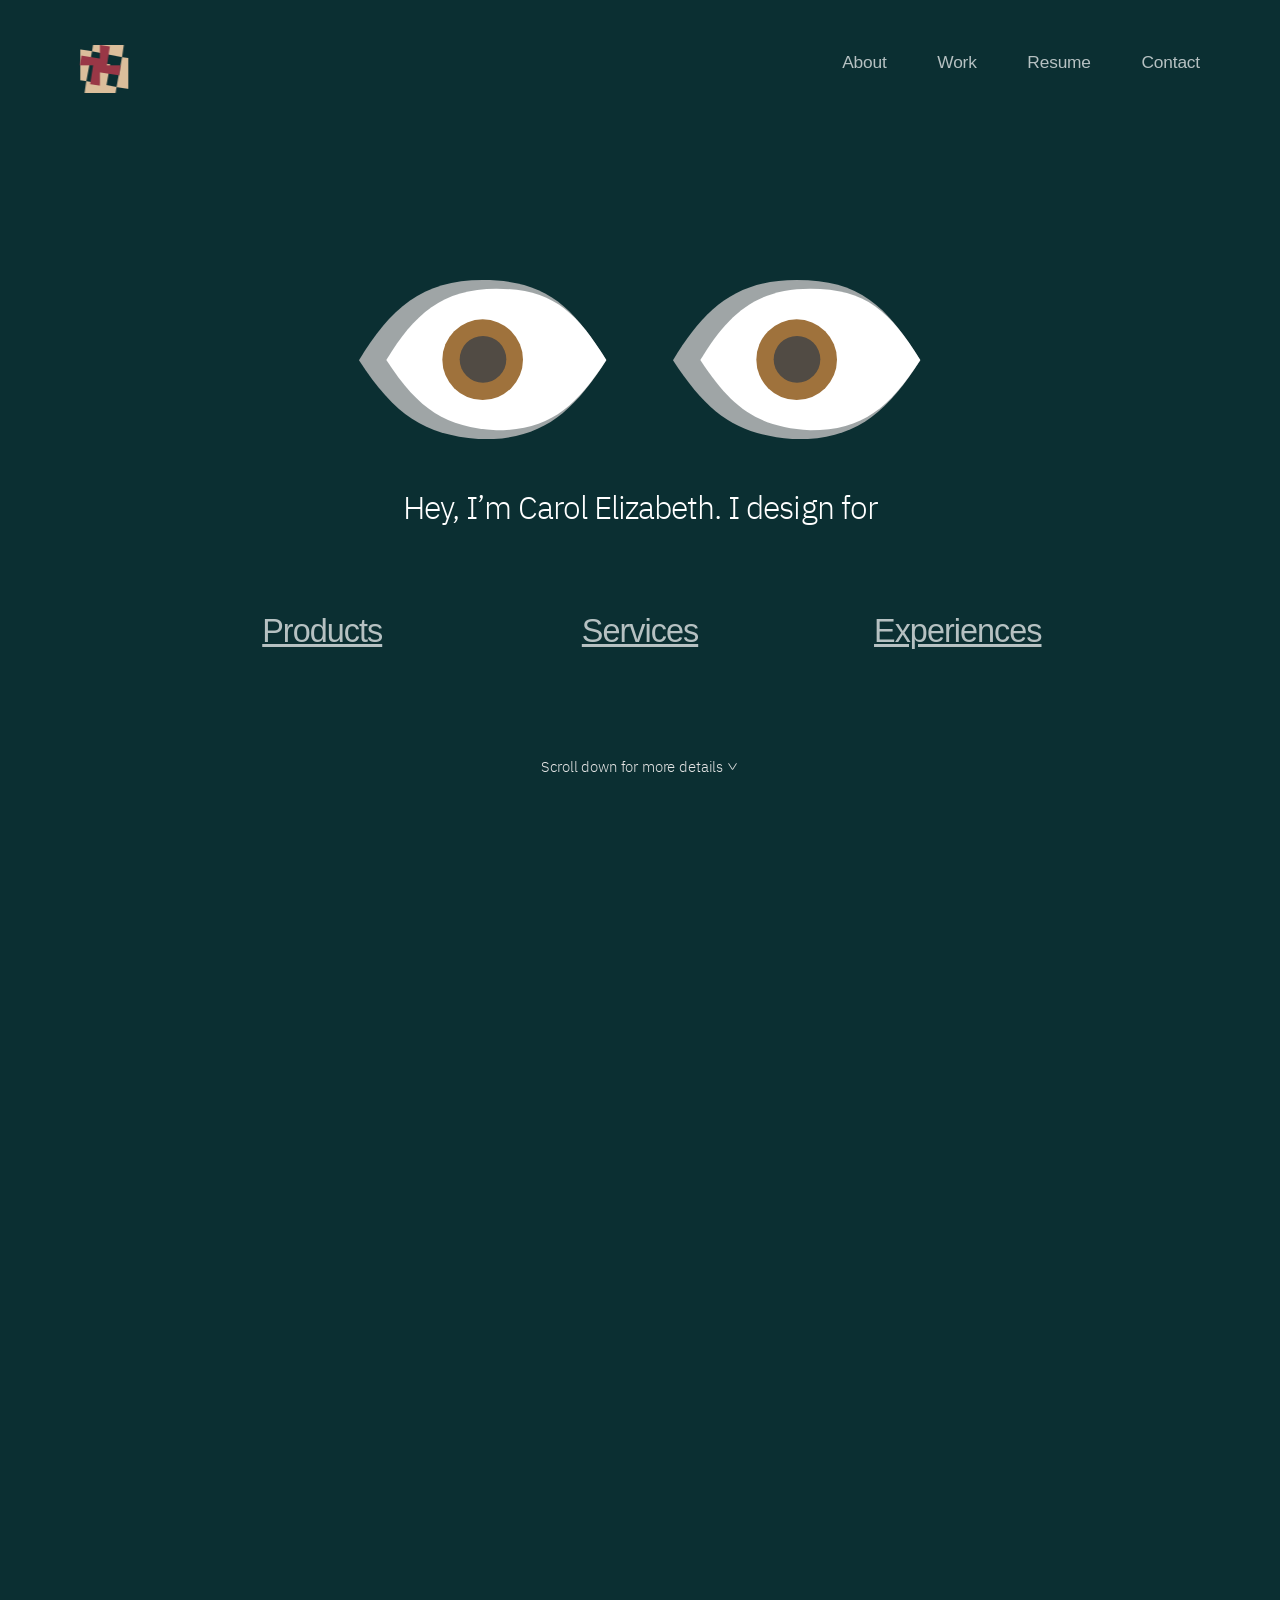
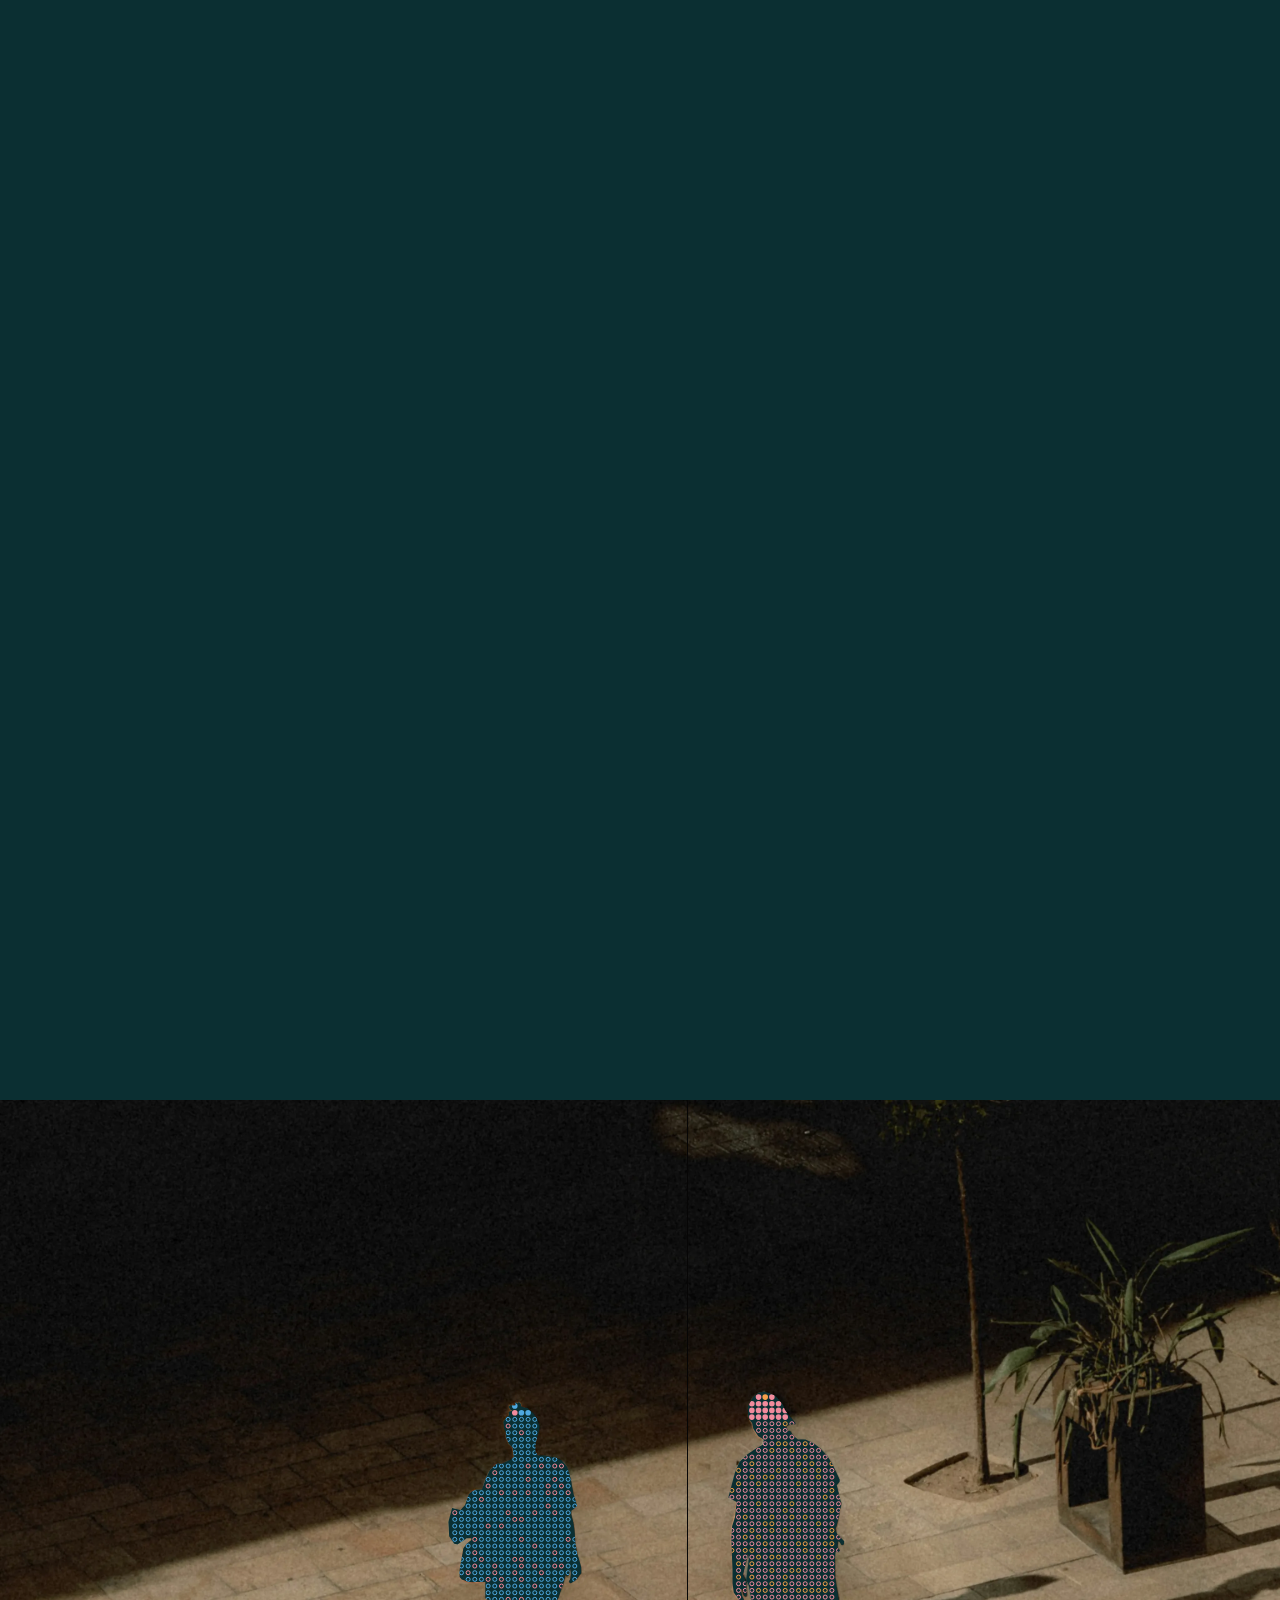
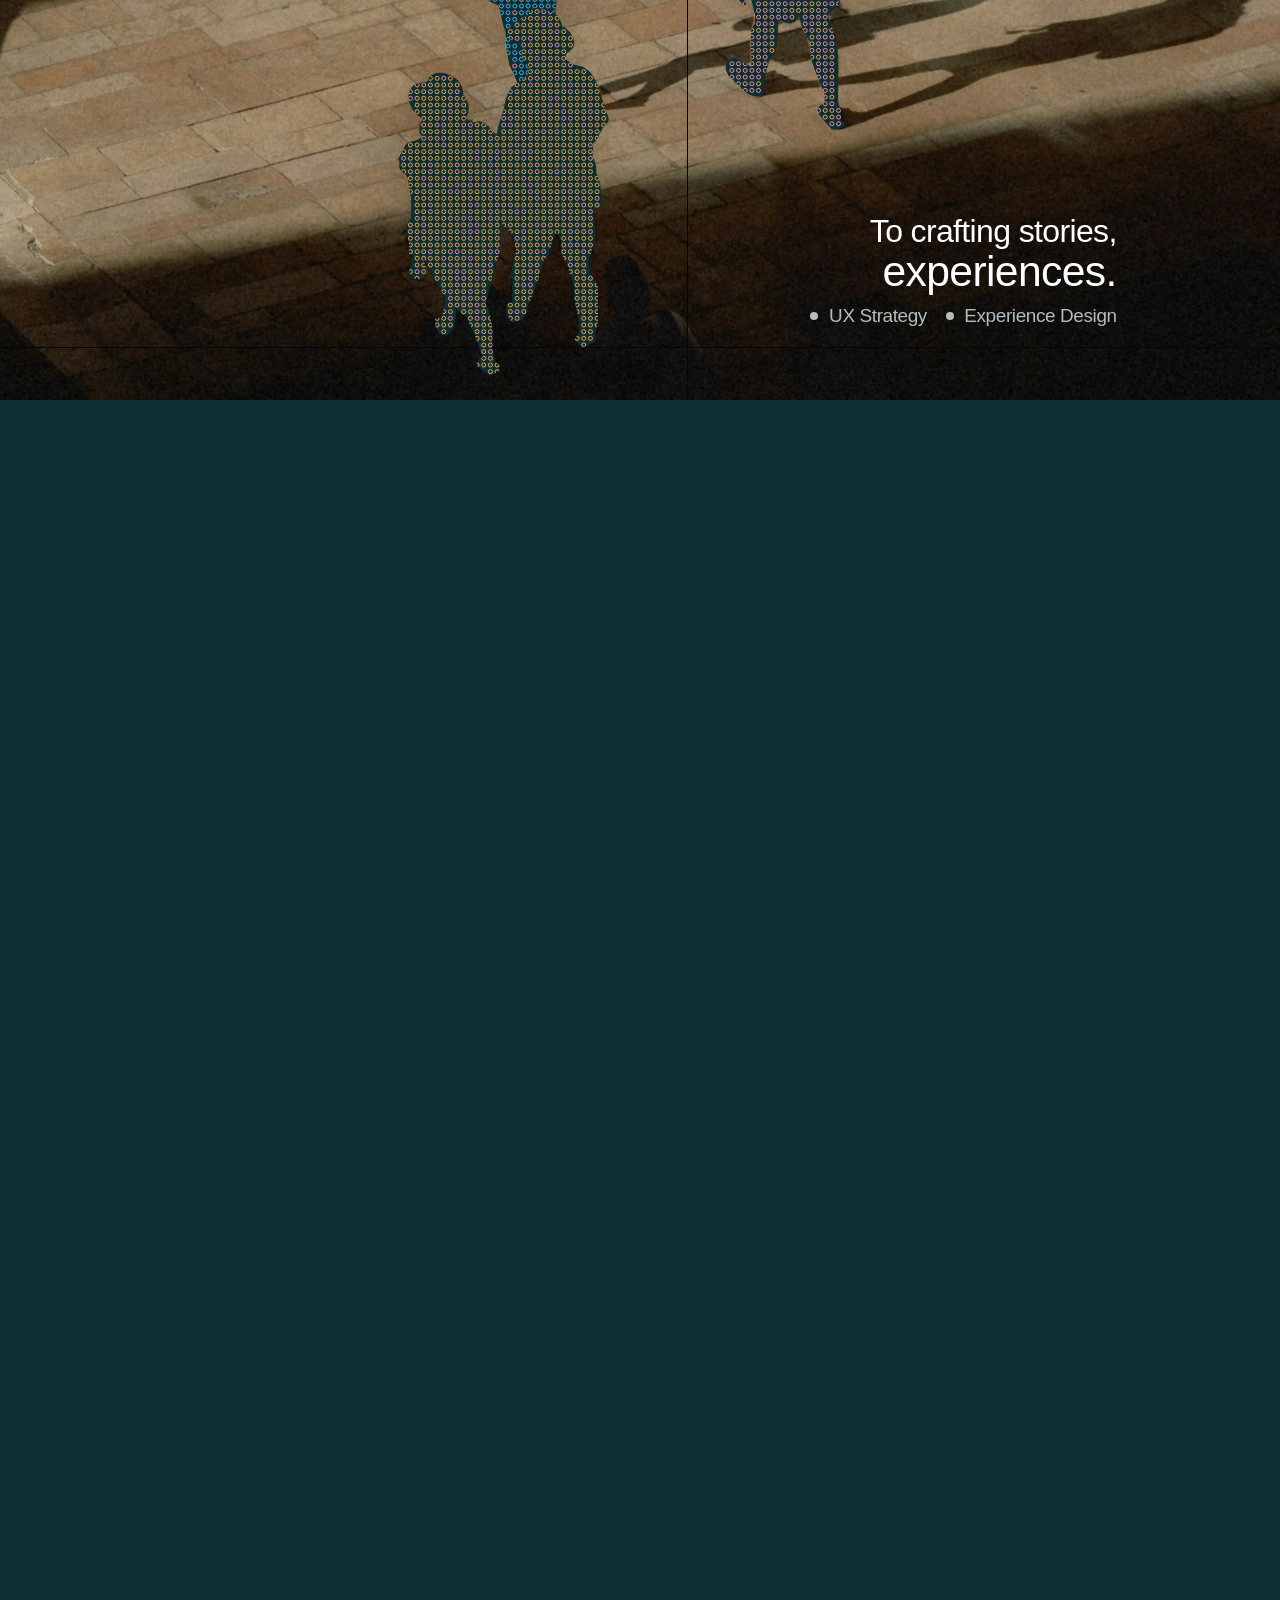
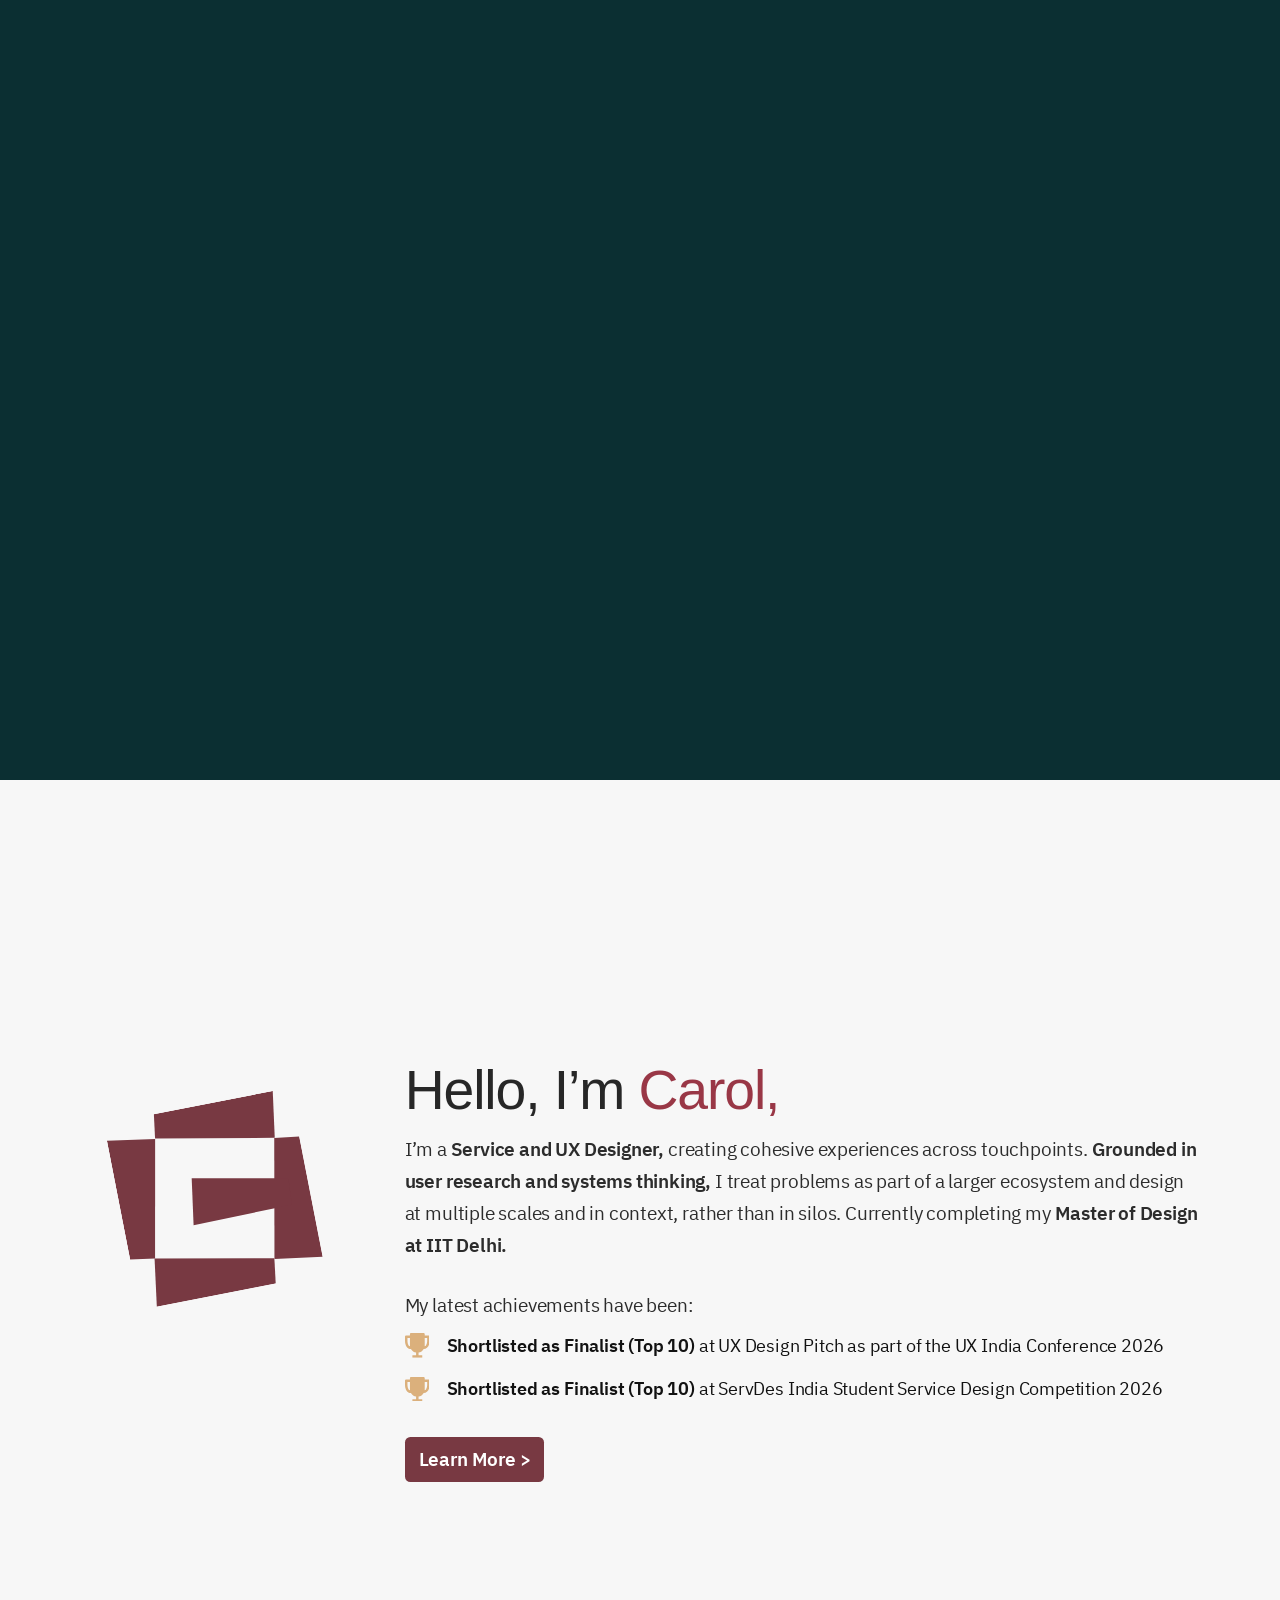
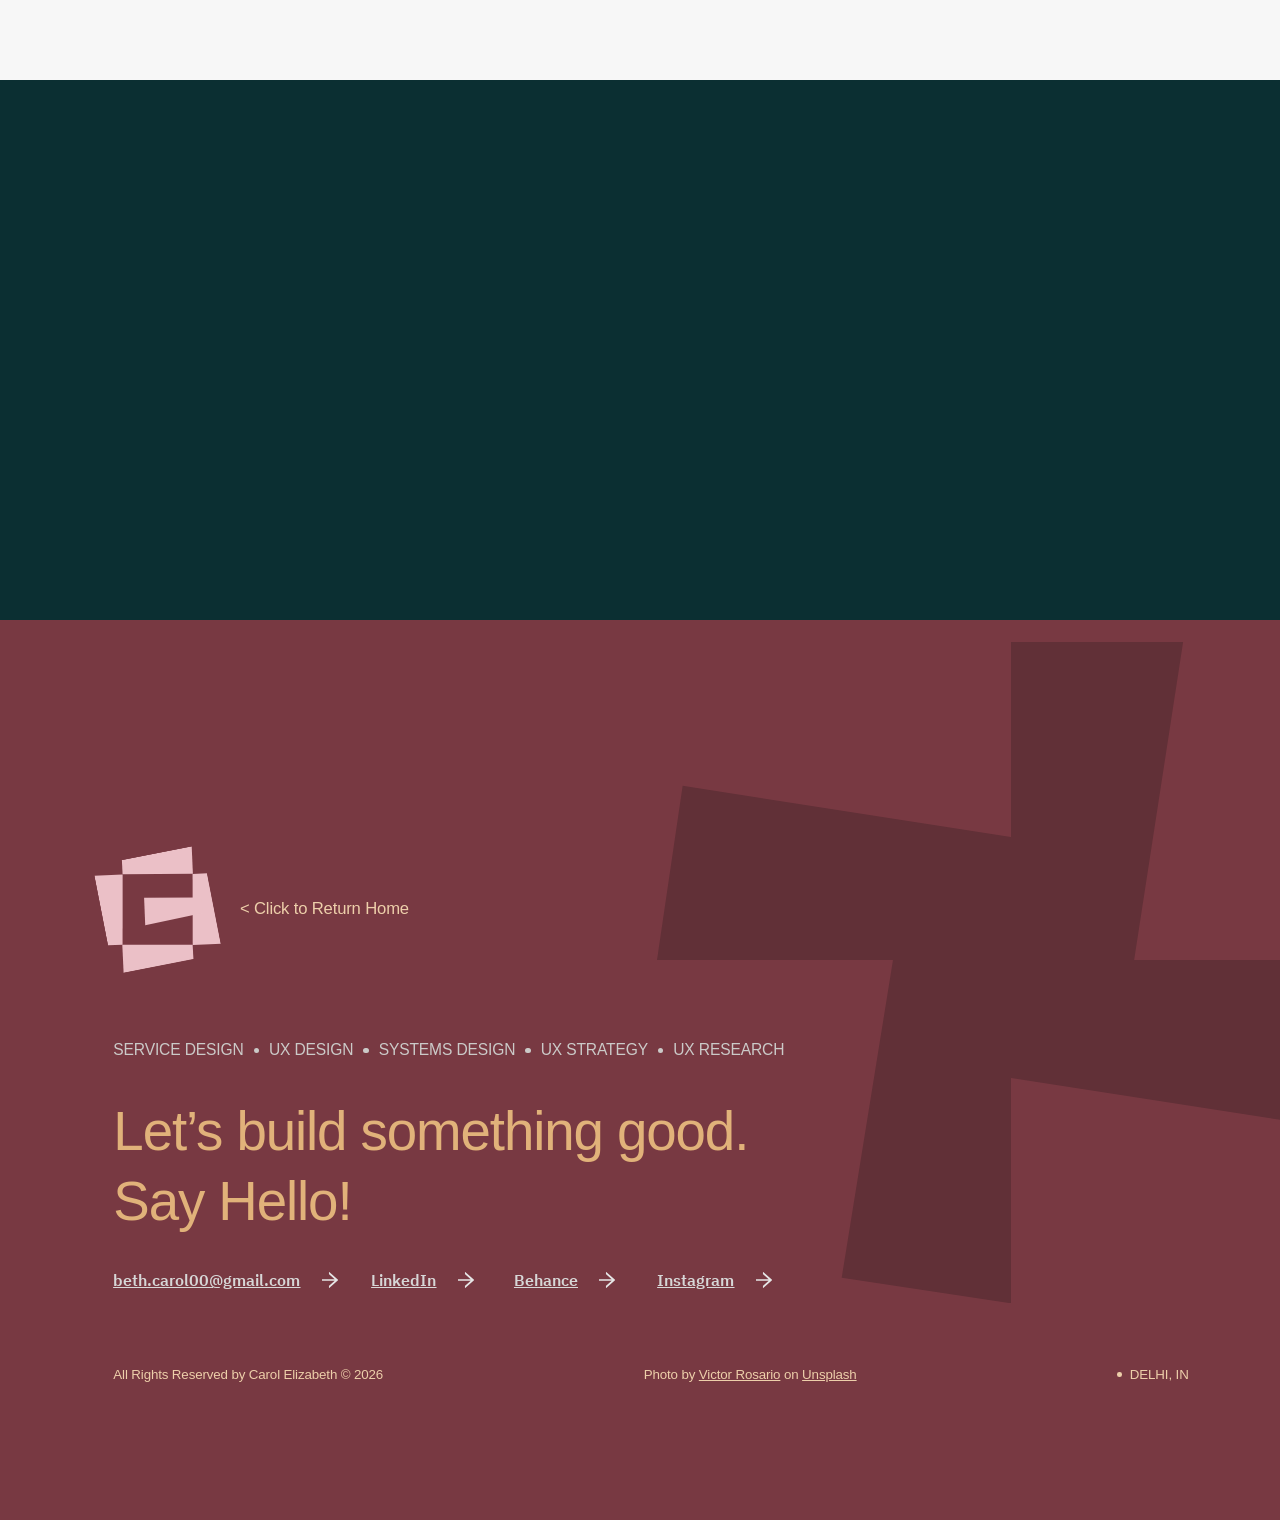
==== commit e20d8bf3: "Layout and hold zones: screens rest complete before each transition HOLD in js/motion-config.js (PRO" ====
--- a/index.html
+++ b/index.html
@@ -102,7 +102,7 @@
          rise from the bottom, tied to the scroll and reversible. The wrapper carries the
          #landing address and an anchor at its end carries #touchpoints, because the
          pinned screens themselves never move. -->
-    <div class="wipe wipe--long" id="landing" data-js="wipe" data-wipe-name="touchpoints" data-wipe-theme="touchpoints">
+    <div class="wipe wipe--landing" id="landing" data-js="wipe" data-wipe-name="touchpoints" data-wipe-hold="landing" data-wipe-theme="touchpoints">
     <section class="frame landing wipe__pinned" aria-labelledby="landing-title" data-js="screen" data-screen-theme="landing" data-screen-logo="primary" data-reveal-wait="splash">
       <div class="landing__stage">
         <!-- The eyes (Figma 32:677), inline so the pupils can follow the cursor. Decorative. -->
@@ -282,7 +282,7 @@
          overlaps the end of the first one: Experiences slides up over the pinned Touchpoints
          (the push-in), is then pinned itself, and Selected Works is shown through twelve
          rising bars. The #work address is an anchor at the end of the blinds. -->
-    <div class="wipe wipe--long push" data-js="wipe" data-wipe-name="works" data-wipe-theme="work">
+    <div class="wipe wipe--works push" data-js="wipe push-from" data-wipe-name="works" data-wipe-hold="experiences" data-wipe-theme="work">
 
     <!-- Screen 4: experiences scene -->
     <section class="frame scene scene--experiences wipe__pinned" id="experiences" aria-labelledby="experiences-title" data-js="screen" data-screen-theme="experiences" data-reveal-wait="experiences">
@@ -407,7 +407,8 @@
     <!-- Screen 6: About section (Figma 32:475, top 1080). Pushes in over Selected Works
          (css/push.css, js/push-in.js): it starts one screen early, overlapping the pinned
          Works. Everything sits on a 1920 x 1080 stage scaled with --u. -->
-    <section class="frame about push" id="about" aria-labelledby="about-title" data-js="screen" data-screen-theme="about" data-screen-nav="about" data-reveal-wait="about">
+    <div class="push pin pin--about" data-js="push-from">
+    <section class="frame about pin__item" id="about" aria-labelledby="about-title" data-js="screen" data-screen-theme="about" data-screen-nav="about" data-reveal-wait="about">
       <div class="about__stage">
         <!-- Figma 47:280: the C mark (the shared mark-c shape), solid wine, static. Decorative. -->
         <svg class="about__mark" aria-hidden="true" focusable="false" data-js="reveal" data-reveal-order="1"><use href="#mark-c"/></svg>
@@ -428,6 +429,7 @@
         </div>
       </div>
     </section>
+    </div>
   </main>
 
   <!-- Footer (Figma 49:455): a full-height section on the wine ground, after About with a
--- a/css/wipe.css
+++ b/css/wipe.css
@@ -11,18 +11,27 @@
    and is scrubbed by the scroll, and snapping pulled every gesture back to one end.
    With reduced motion there are no bars: plain screens, one after the other. */
 
-/* Two screens tall: one screen of blinds, then the arriving screen scrolls away. */
+/* Lengths (svh): the screen itself (100), the hold on the screen being left
+   (--wipe-hold, HOLD in js/motion-config.js), one screen of blinds (100), the hold on
+   the arriving screen (--wipe-hold-next), then one screen while the next screen pushes
+   in over it (100, css/push.css). The --hold-* values are set by js/motion-config.js. */
 .wipe {
   position: relative;
-  height: 200vh;           /* fallback */
-  height: 200svh;
+  --wipe-length: calc(300 + var(--wipe-hold) + var(--wipe-hold-next));
+  height: calc(var(--wipe-length) * 1vh);   /* fallback */
+  height: calc(var(--wipe-length) * 1svh);
 }
 
-/* Landing -> Touchpoints: three screens tall, so Touchpoints stays pinned for one more
-   screen while Experiences slides over it (css/push.css), then scrolls away. */
-.wipe--long {
-  height: 300vh;           /* fallback */
-  height: 300svh;
+/* Landing -> Touchpoints (then Experiences pushes in over Touchpoints). */
+.wipe--landing {
+  --wipe-hold: var(--hold-landing, 0);
+  --wipe-hold-next: var(--hold-touchpoints, 0);
+}
+
+/* Experiences -> Selected Works (then About pushes in over Works). */
+.wipe--works {
+  --wipe-hold: var(--hold-experiences, 0);
+  --wipe-hold-next: var(--hold-works, 0);
 }
 
 /* The screen being left (the Landing, or Experiences), pinned under the arriving one. */
@@ -65,17 +74,17 @@
   visibility: hidden;
 }
 
-/* The #touchpoints link target: where the bars have fully risen, one screen down. */
+/* The link target (#touchpoints, #work): where the bars have fully risen, after the hold
+   and one screen of blinds. */
 .wipe__anchor {
   position: absolute;
-  top: 100vh;              /* fallback */
-  top: 100svh;
+  top: calc((100 + var(--wipe-hold)) * 1vh);  /* fallback */
+  top: calc((100 + var(--wipe-hold)) * 1svh);
   left: 0;
 }
 
 @media (prefers-reduced-motion: reduce) {
-  .wipe,
-  .wipe--long {
+  .wipe {
     height: auto;
   }
 
--- a/css/push.css
+++ b/css/push.css
@@ -14,8 +14,34 @@
   margin-top: -100svh;
 }
 
+/* A pinned wrapper for a screen that is not part of a blinds pair (About): the screen is
+   sticky for its own height plus its hold (HOLD in js/motion-config.js), then scrolls
+   away. */
+.pin {
+  --pin-length: calc(100 + var(--pin-hold));
+  height: calc(var(--pin-length) * 1vh);   /* fallback */
+  height: calc(var(--pin-length) * 1svh);
+}
+
+.pin--about {
+  --pin-hold: var(--hold-about, 0);
+}
+
+.pin__item {
+  position: sticky;
+  top: 0;
+}
+
 @media (prefers-reduced-motion: reduce) {
   .push {
     margin-top: 0;
   }
+
+  .pin {
+    height: auto;
+  }
+
+  .pin__item {
+    position: relative;
+  }
 }
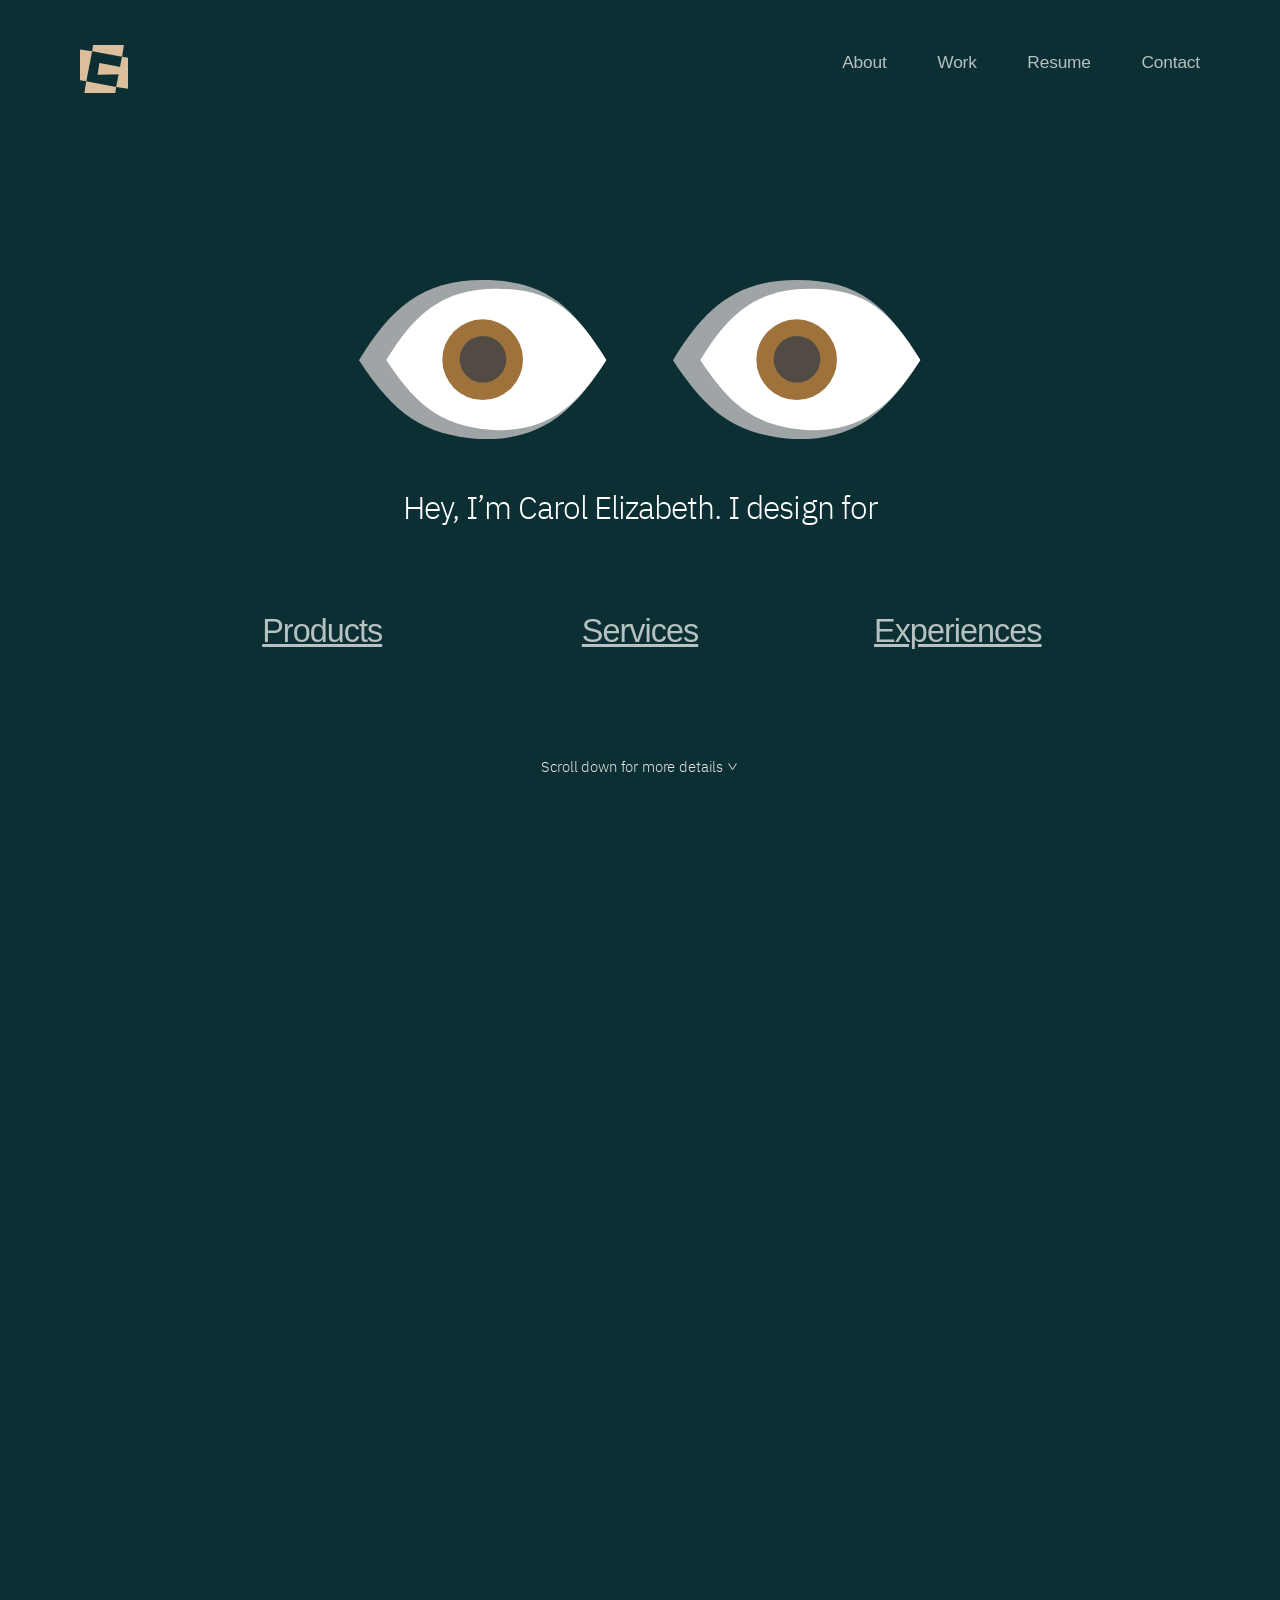
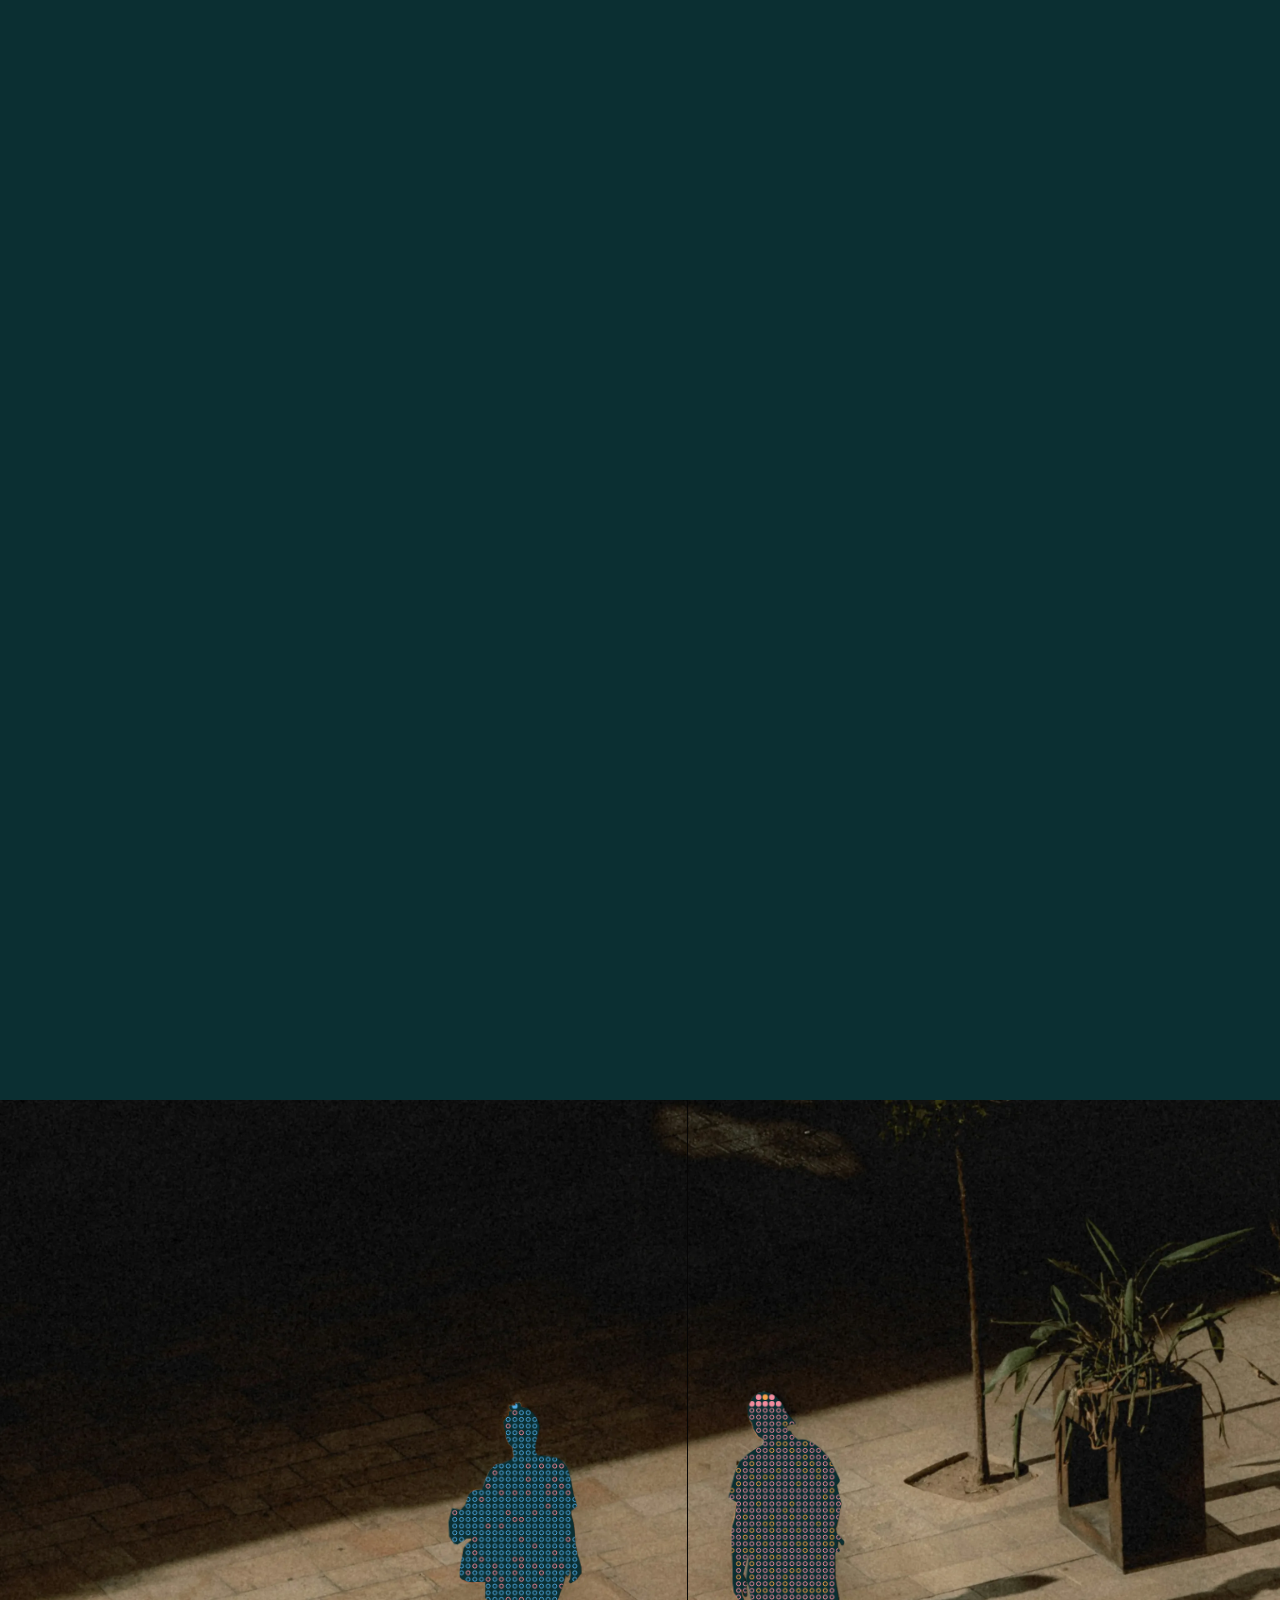
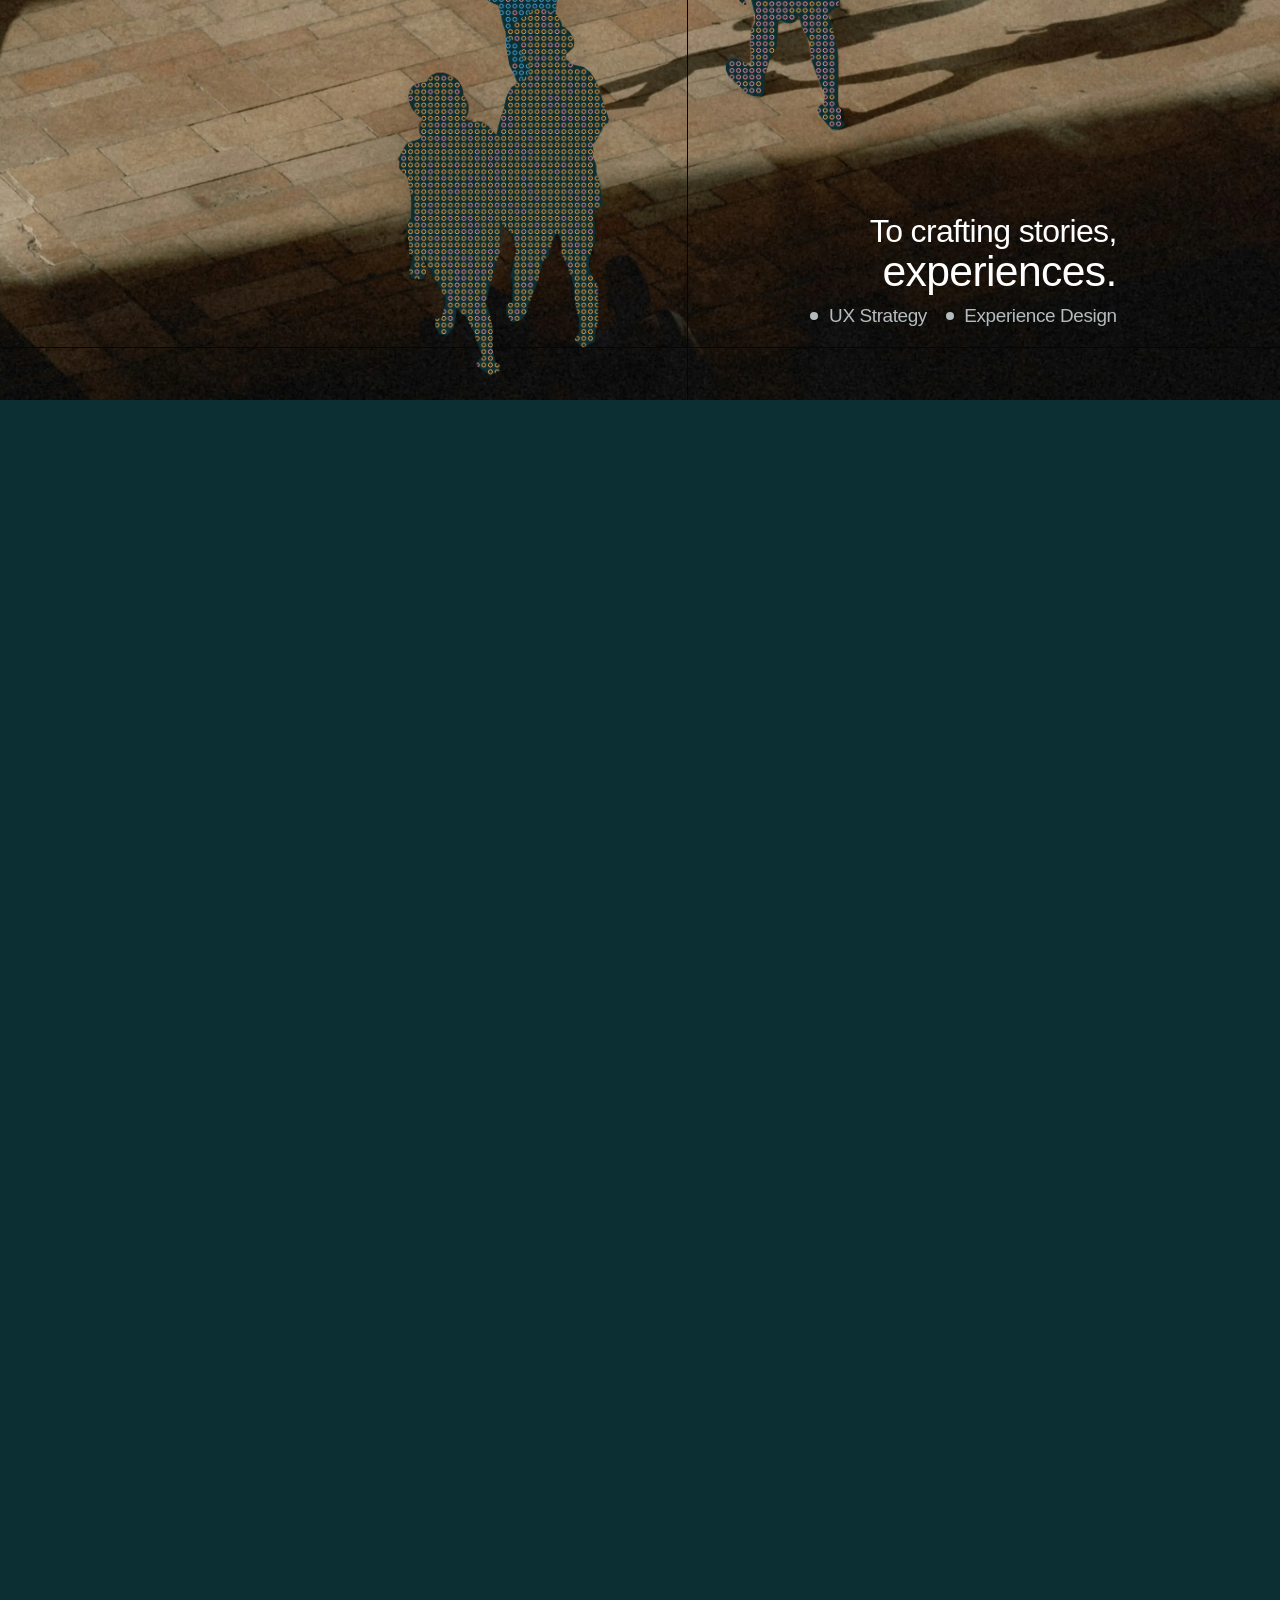
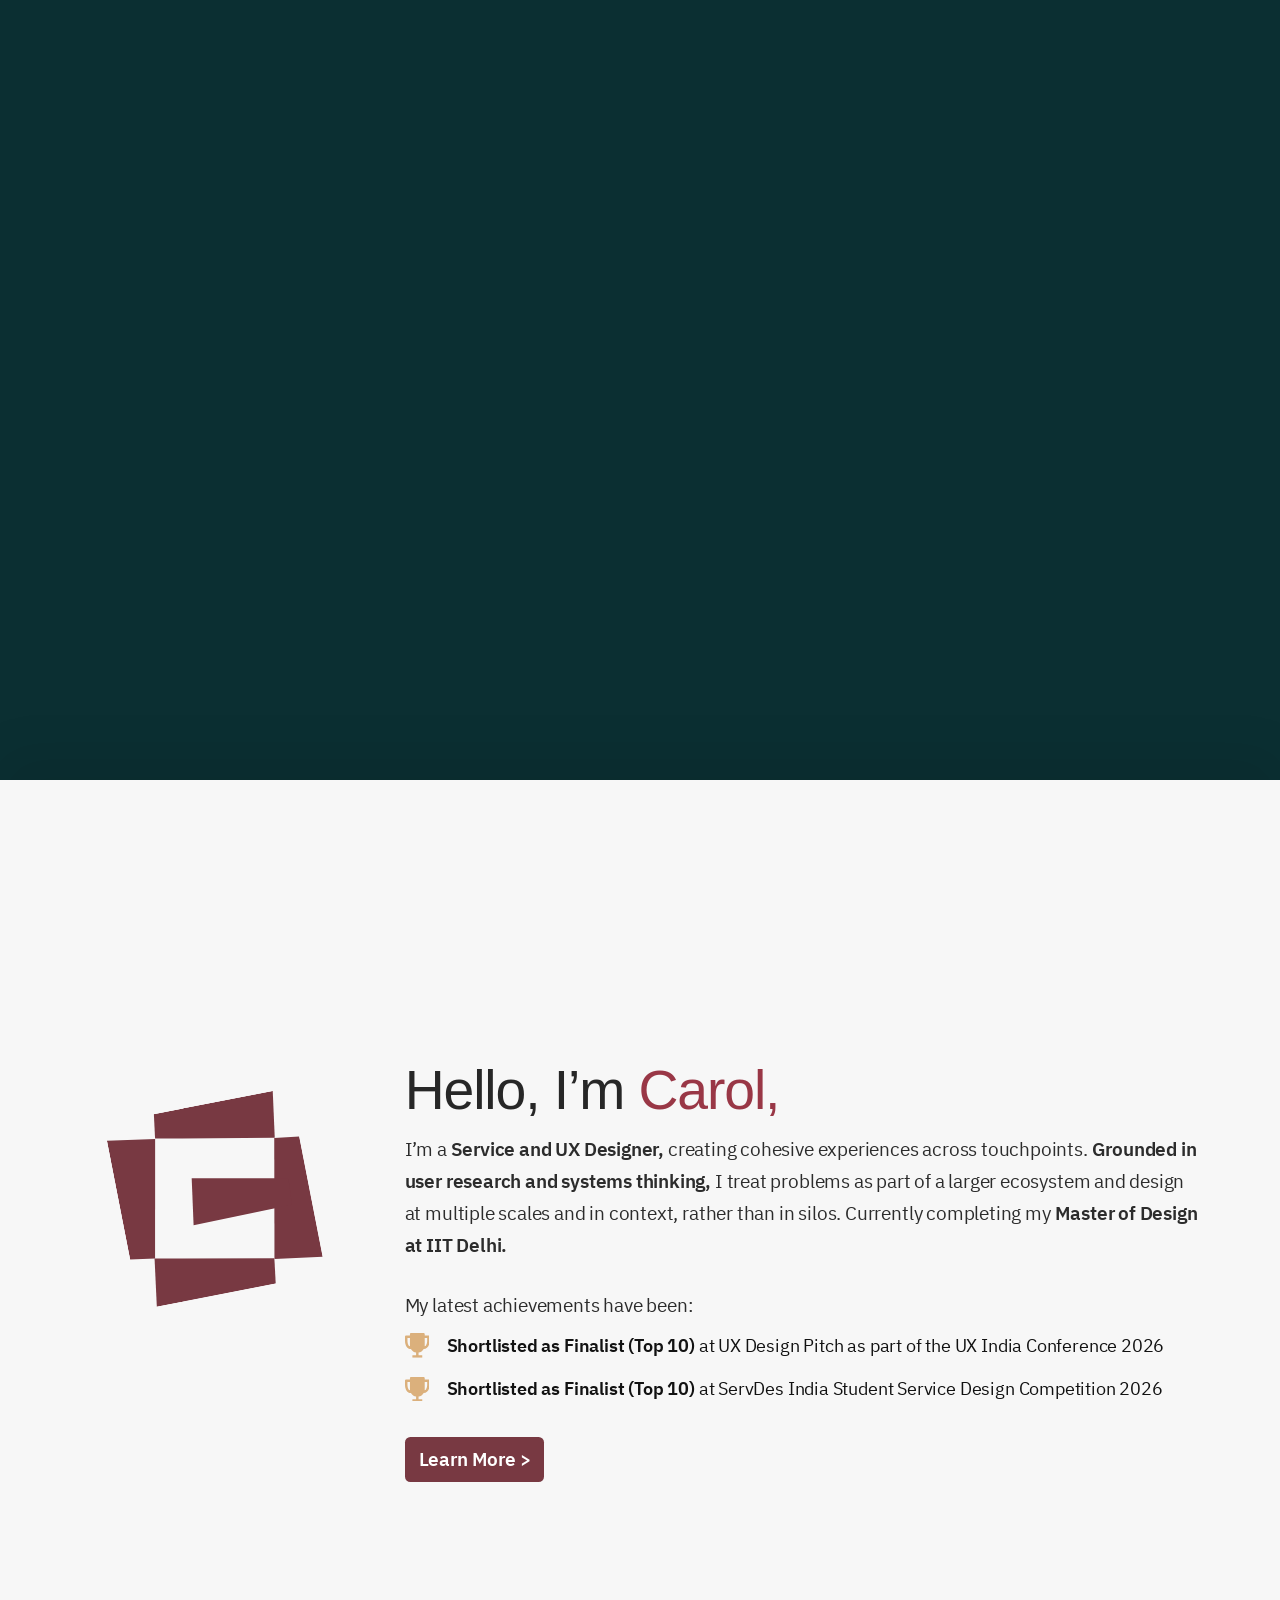
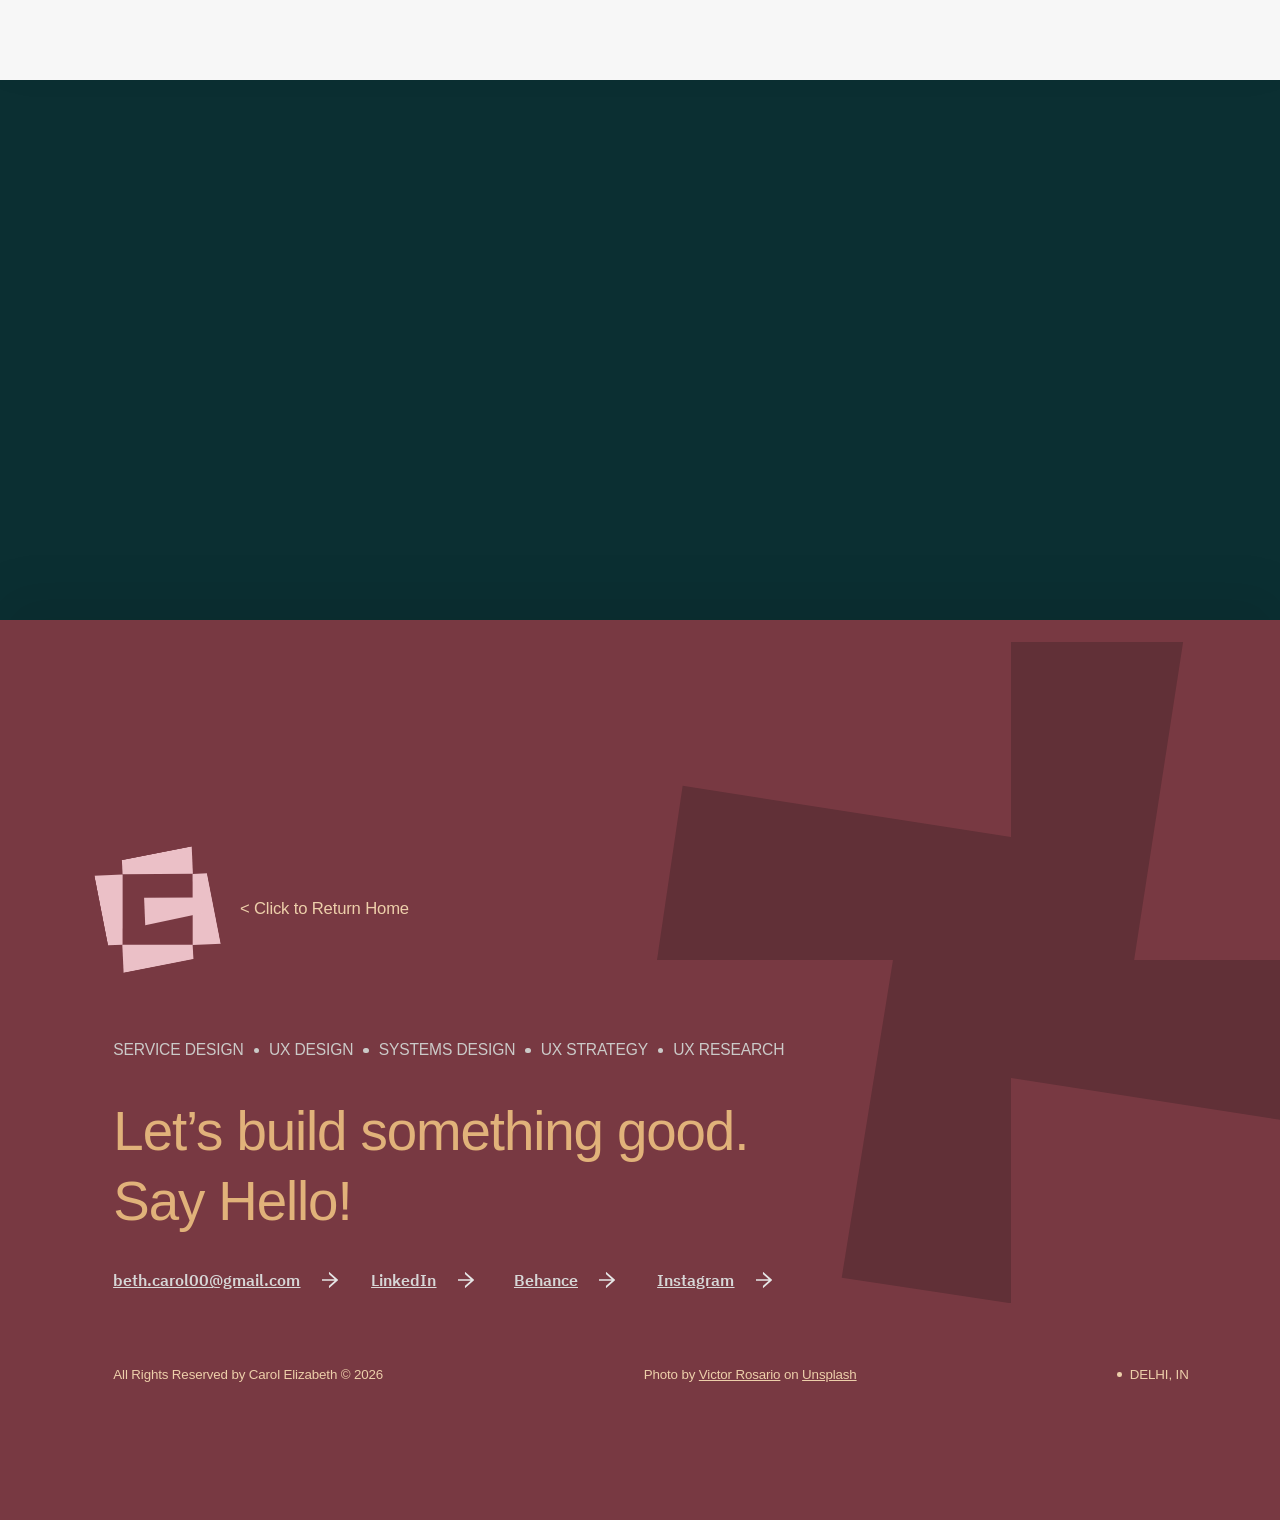
==== commit 68a86f6f: "Transitions: no veil between light screens, footer pushes in over About Works -> About: the grey was" ====
--- a/index.html
+++ b/index.html
@@ -407,6 +407,8 @@
     <!-- Screen 6: About section (Figma 32:475, top 1080). Pushes in over Selected Works
          (css/push.css, js/push-in.js): it starts one screen early, overlapping the pinned
          Works. Everything sits on a 1920 x 1080 stage scaled with --u. -->
+    <!-- About, pinned for its own screen, its hold, and one more screen while the footer
+         slides up over it (css/push.css). -->
     <div class="push pin pin--about" data-js="push-from">
     <section class="frame about pin__item" id="about" aria-labelledby="about-title" data-js="screen" data-screen-theme="about" data-screen-nav="about" data-reveal-wait="about">
       <div class="about__stage">
@@ -437,7 +439,7 @@
        a 1920 x 1080 stage scaled with --u, centred; the big cross is anchored to the
        window's right edge, so it is always cropped there. Load: the mark and cue, then the
        tag line, headline, links and small print, then the cross fades in from the right. -->
-  <footer class="contact" id="contact" aria-labelledby="contact-title" data-js="screen footer">
+  <footer class="contact push" id="contact" aria-labelledby="contact-title" data-js="screen footer push-from" data-reveal-wait="footer">
     <!-- Figma 49:521: the large cross, darker than the ground, stationary. Decorative. -->
     <svg class="contact__cross" viewBox="0 0 1062 992" aria-hidden="true" focusable="false" data-js="reveal" data-reveal-order="6" data-reveal-from="right">
       <path d="M715.695 477.049H1062L1023.52 730.682L531 653.823V992L277.044 953.571L354 477.049H0L38.4785 215.729L531 292.588V0H789.182L715.695 477.049Z"/>
--- a/css/tokens.css
+++ b/css/tokens.css
@@ -38,6 +38,7 @@
   --color-eye-outline: #9fa5a6;  /* Landing eyes (Figma 32:678) */
   --color-eye-pupil: #514b44;    /* Landing eyes (Figma 32:678) */
   --color-black: #000000;
+  --color-push-shadow: rgb(0 0 0 / 0.08); /* soft shadow on a light screen's rising edge (PUSH_ABOUT, PUSH_FOOTER) */
   /* Glyph effect colours (motion.md v2 "Brighter glyph colours", CAROL; hex PROPOSED) */
   --color-glyph-pink: #f28b9d;
   --color-glyph-blue: #4fa8e0;
--- a/css/push.css
+++ b/css/push.css
@@ -18,13 +18,14 @@
    sticky for its own height plus its hold (HOLD in js/motion-config.js), then scrolls
    away. */
 .pin {
-  --pin-length: calc(100 + var(--pin-hold));
+  --pin-length: calc(100 + var(--pin-hold) + var(--pin-after, 0));
   height: calc(var(--pin-length) * 1vh);   /* fallback */
   height: calc(var(--pin-length) * 1svh);
 }
 
 .pin--about {
   --pin-hold: var(--hold-about, 0);
+  --pin-after: 100; /* the footer pushes in over About */
 }
 
 .pin__item {
--- a/css/about.css
+++ b/css/about.css
@@ -11,6 +11,9 @@
   height: 100svh;
   background-color: var(--color-ground-light);
   color: var(--color-about-body);
+  /* Soft shadow along the top edge as About rises over Works (PUSH_ABOUT.shadow); at
+     rest it lies above the window. */
+  box-shadow: var(--push-shadow-about) var(--color-push-shadow);
 }
 
 .about__stage {
@@ -126,3 +129,10 @@
 .about__button:focus-visible {
   outline-color: var(--color-wine);
 }
+
+/* Reduced motion: no push-in, plain screens one after the other, so no edge shadow. */
+@media (prefers-reduced-motion: reduce) {
+  .about {
+    box-shadow: none;
+  }
+}
--- a/css/contact.css
+++ b/css/contact.css
@@ -1,12 +1,13 @@
-/* Footer (Figma 49:455, FINAL EDITS): a full-height section on the wine ground, after
-   About with a plain scroll, above the pinned screens. Everything except the big cross
+/* Footer (Figma 49:455, FINAL EDITS): a full-height section on the wine ground that
+   slides up over the pinned About (the push-in: .push in css/push.css, js/push-in.js),
+   above the pinned screens. Everything except the big cross
    sits at its Figma position on a 1920 x 1080 stage scaled with --u and centred in the
    section. The cross is anchored to the section's right edge instead, so it is always
    cropped by the window there, whatever the window's shape. */
 
 .contact {
   position: relative;
-  z-index: 4;               /* above the overlapping blinds and push-in wrappers */
+  z-index: 4;               /* above the pinned About and the other push-in wrappers */
   display: grid;
   place-items: center;      /* centres the stage */
   min-height: 100vh;        /* fallback */
@@ -14,6 +15,8 @@
   overflow: hidden;         /* crops the cross at the right edge */
   background-color: var(--color-wine);
   color: var(--color-footer-text);
+  /* Soft shadow along the top edge as the footer rises over About (PUSH_FOOTER.shadow). */
+  box-shadow: var(--push-shadow-footer) var(--color-push-shadow);
 }
 
 .contact__stage {
@@ -176,3 +179,10 @@
   border-radius: 50%;
   background-color: currentColor;
 }
+
+/* Reduced motion: no push-in, plain screens one after the other, so no edge shadow. */
+@media (prefers-reduced-motion: reduce) {
+  .contact {
+    box-shadow: none;
+  }
+}
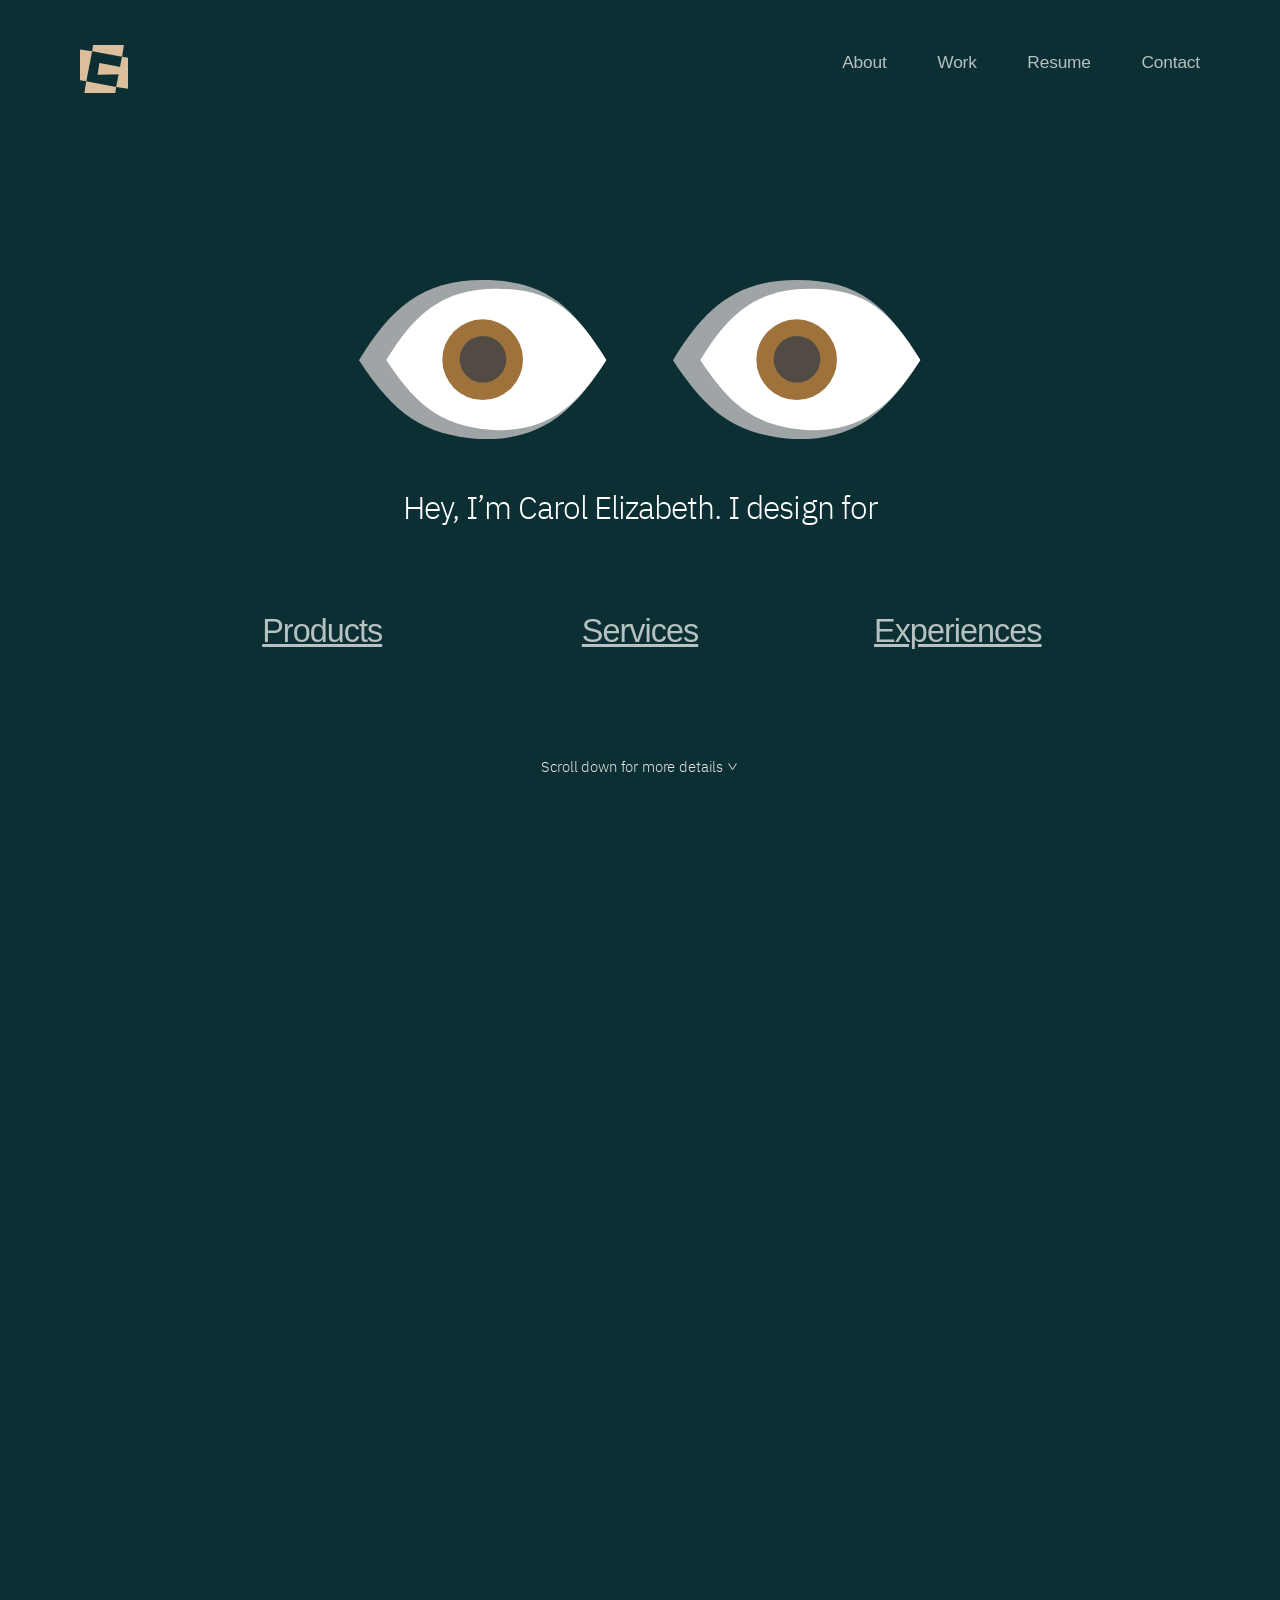
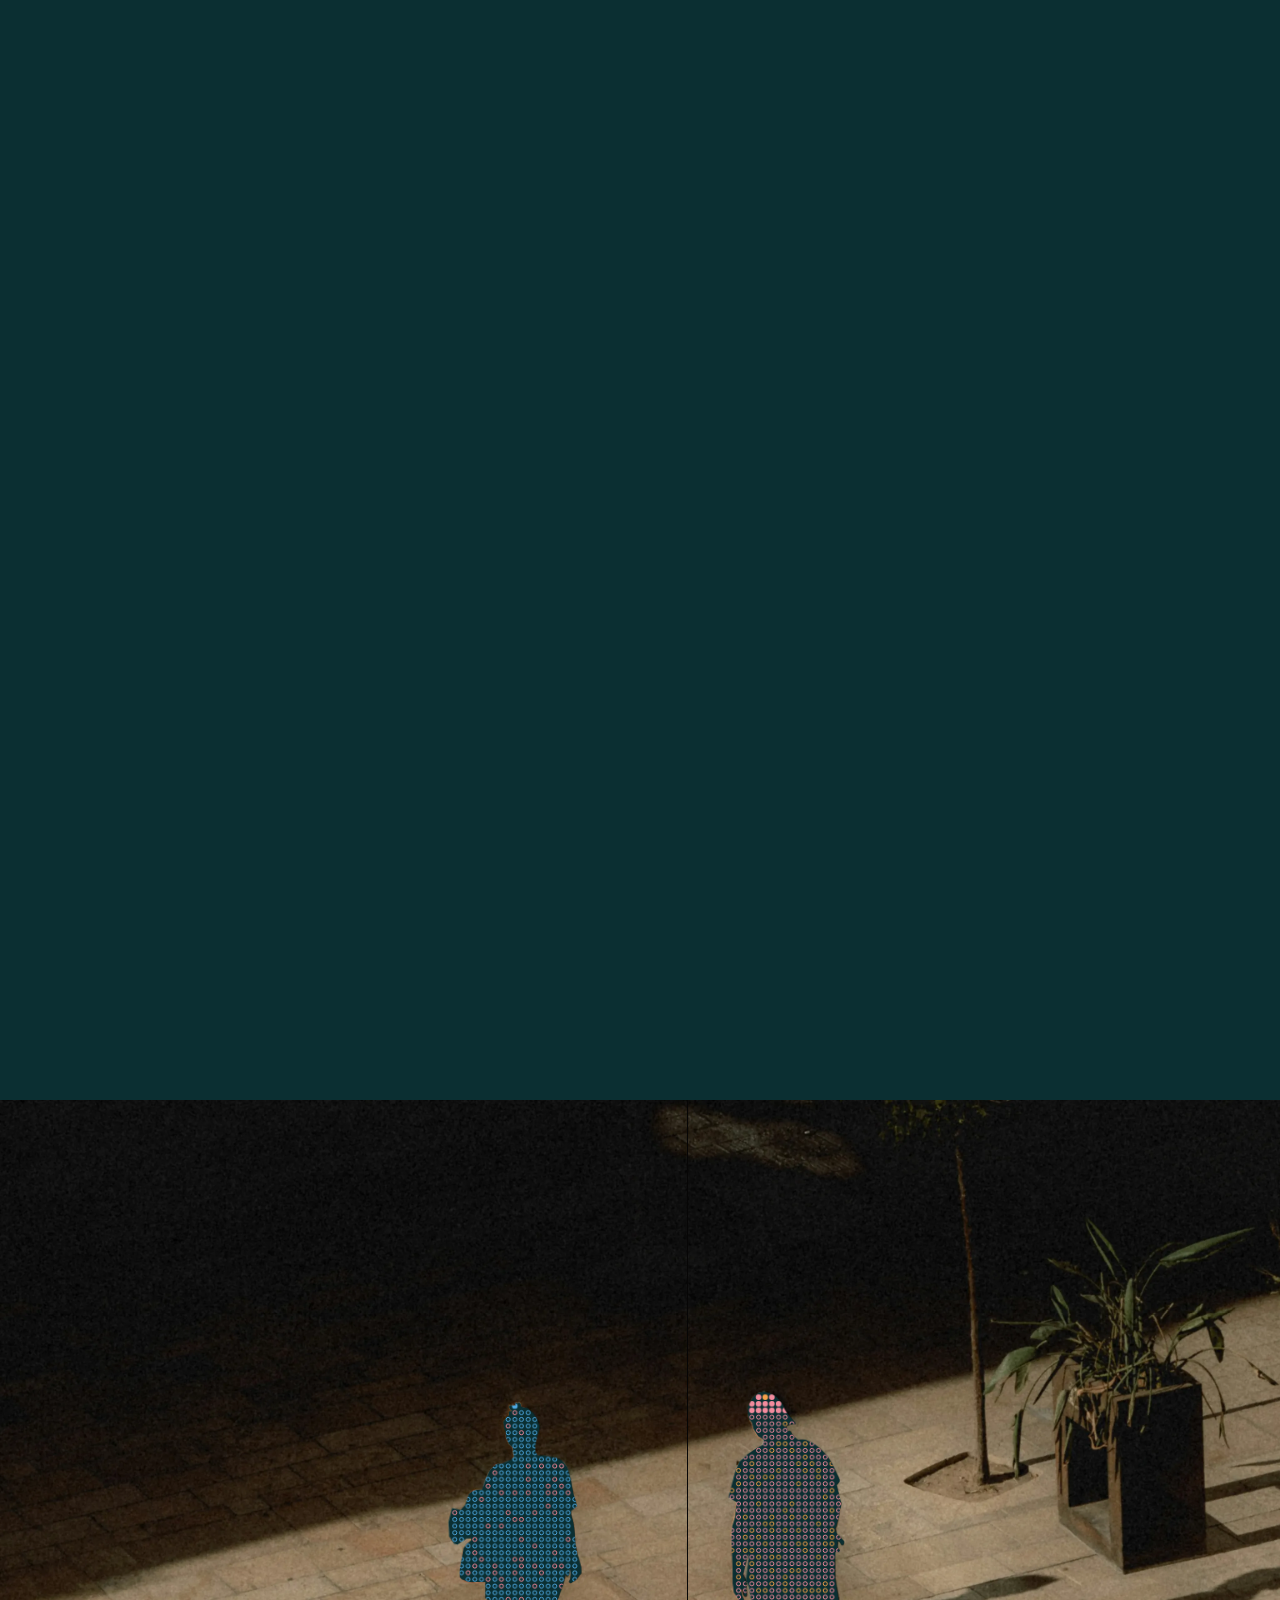
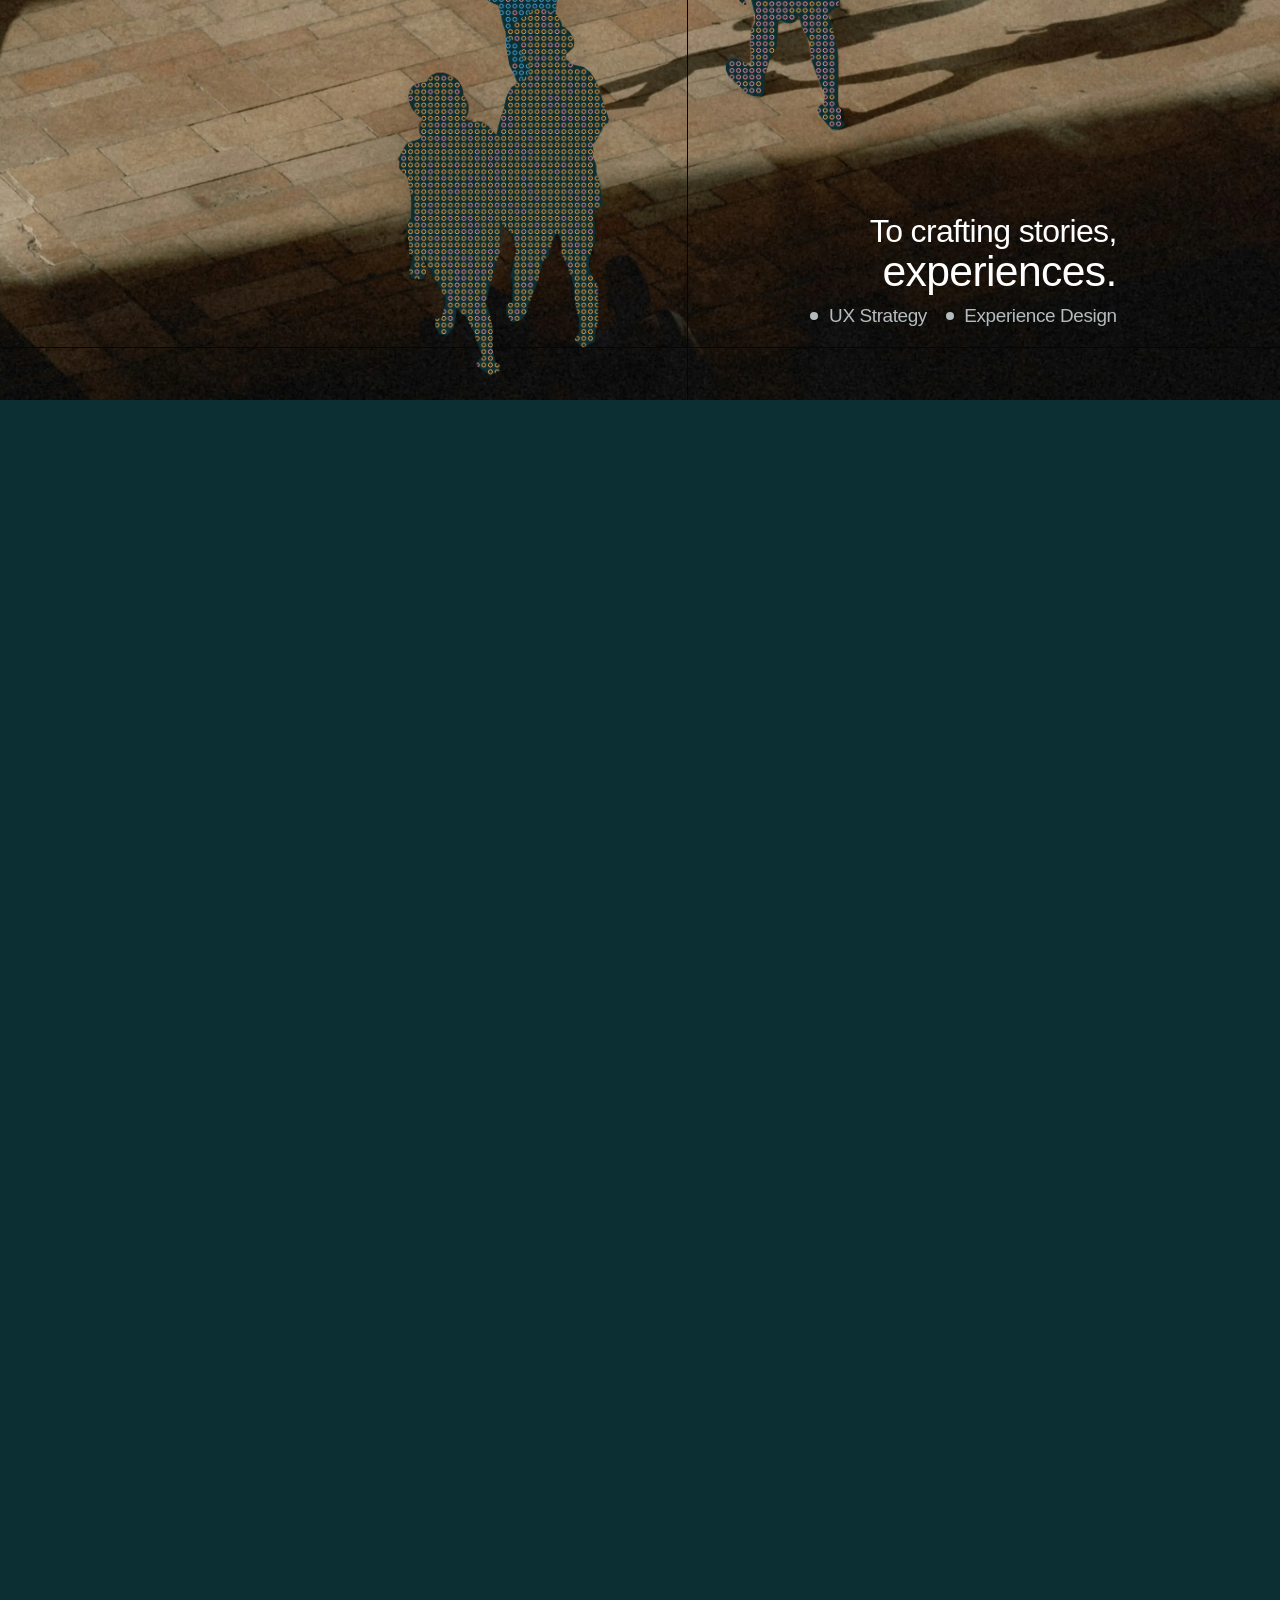
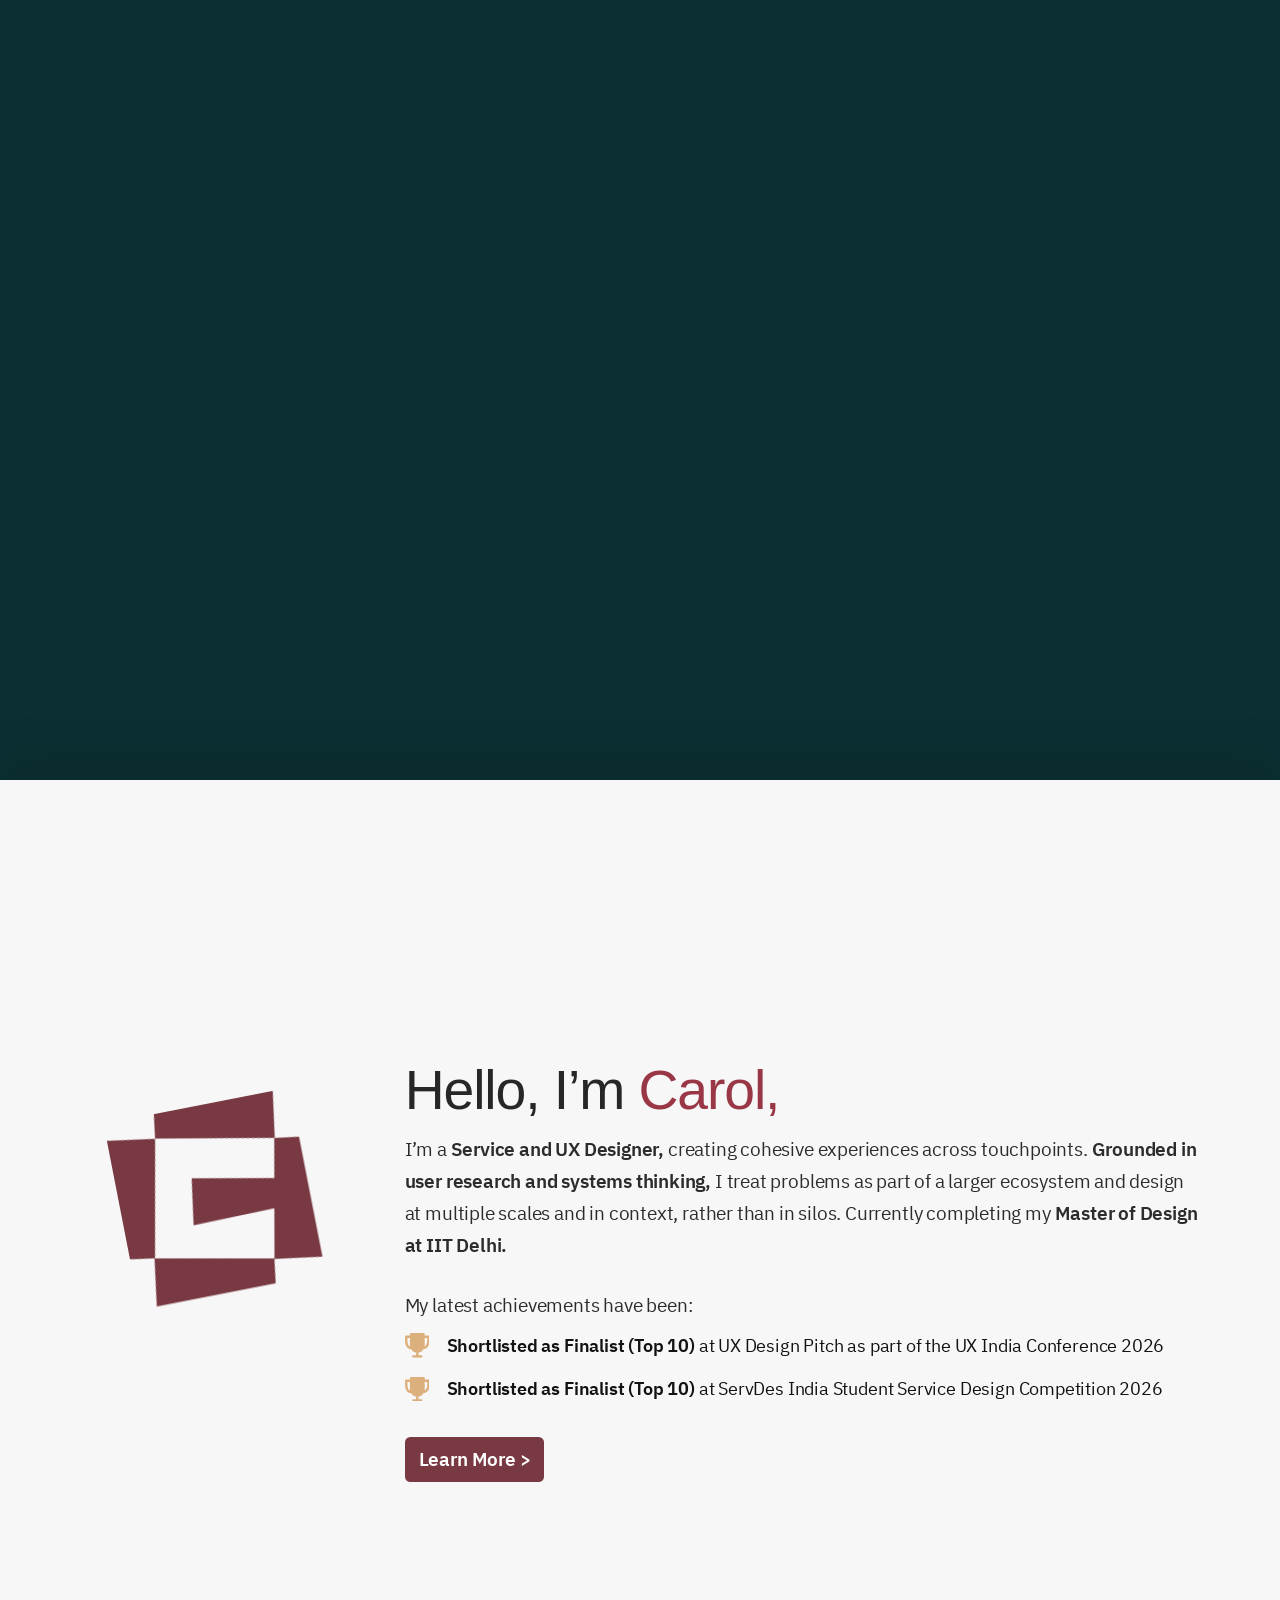
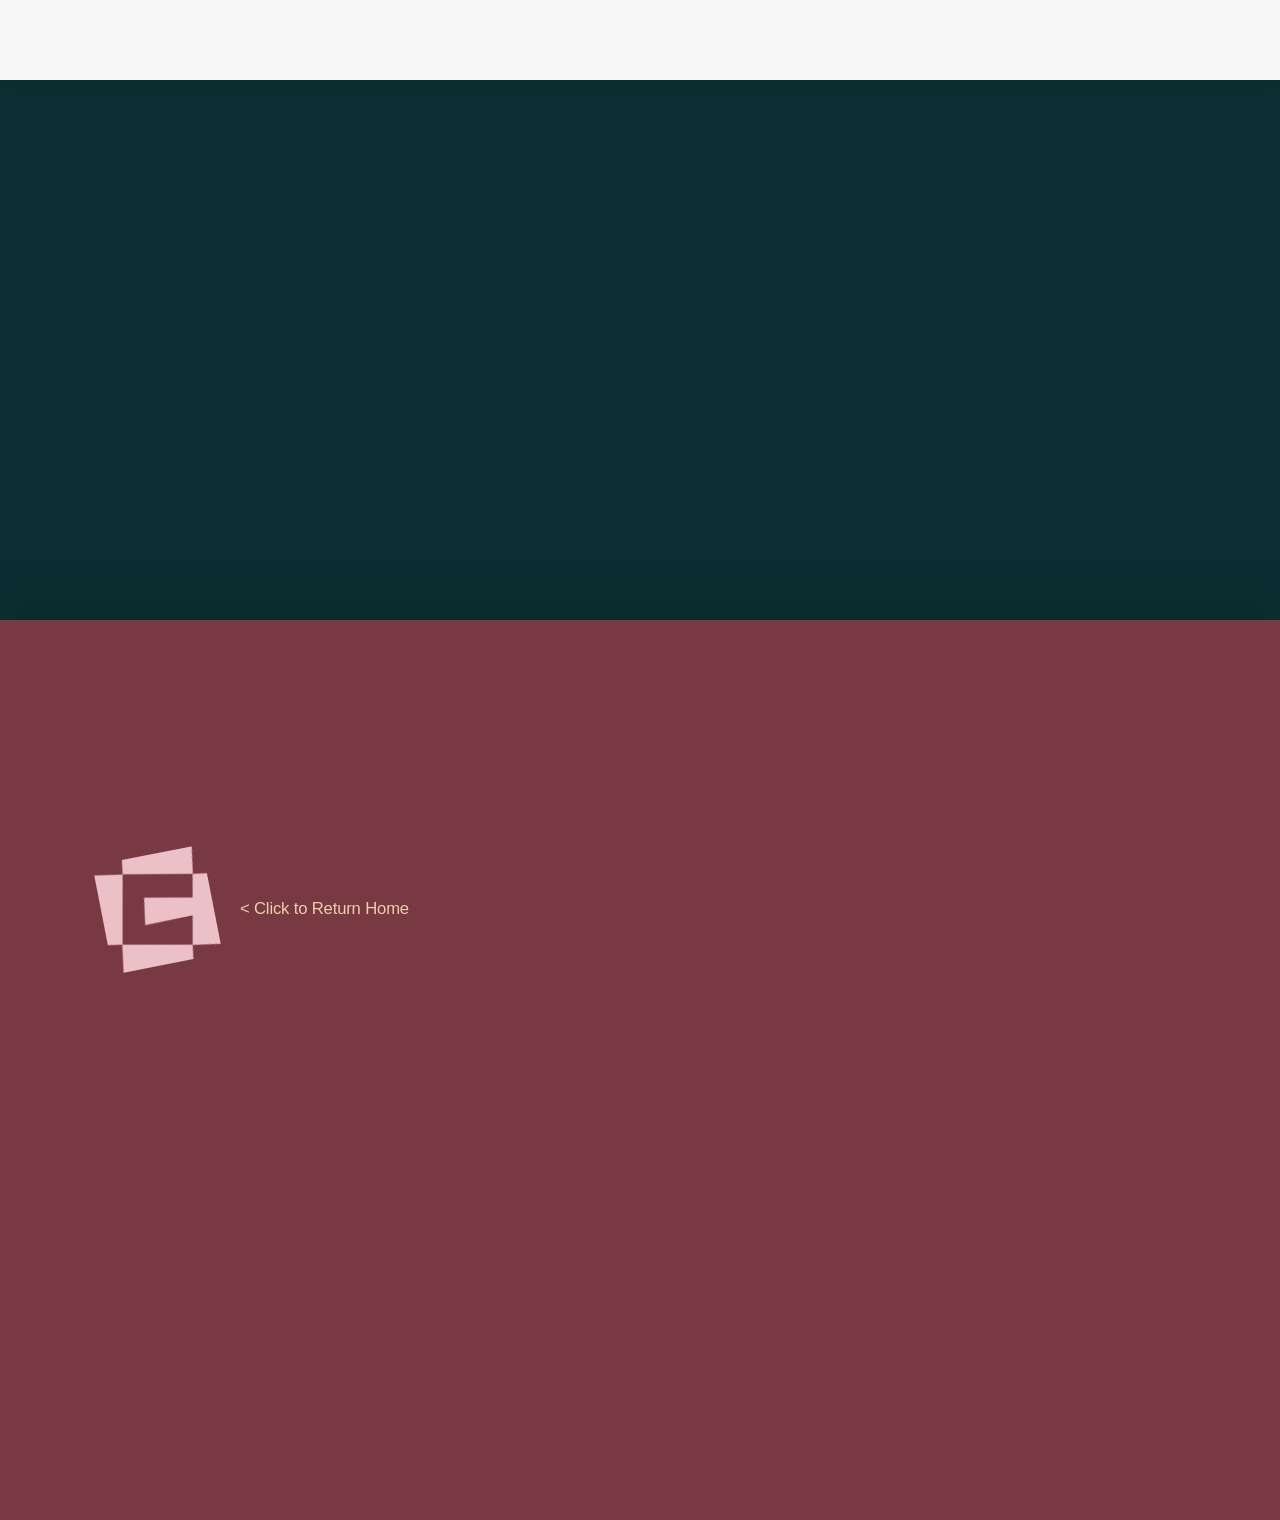
==== commit dbbcb18b: "Mark spin: the C mark turns in on About and the footer One shared function (js/mark-spin.js) and MAR" ====
--- a/index.html
+++ b/index.html
@@ -413,7 +413,8 @@
     <section class="frame about pin__item" id="about" aria-labelledby="about-title" data-js="screen" data-screen-theme="about" data-screen-nav="about" data-reveal-wait="about">
       <div class="about__stage">
         <!-- Figma 47:280: the C mark (the shared mark-c shape), solid wine, static. Decorative. -->
-        <svg class="about__mark" aria-hidden="true" focusable="false" data-js="reveal" data-reveal-order="1"><use href="#mark-c"/></svg>
+        <!-- Its own entrance: it turns and grows in before the text (js/mark-spin.js). -->
+        <svg class="about__mark" aria-hidden="true" focusable="false" data-js="mark-spin"><use href="#mark-c"/></svg>
         <div class="about__text">
           <h2 class="about__heading" id="about-title" tabindex="-1" data-js="reveal" data-reveal-order="2">Hello, I’m <span class="about__name">Carol,</span></h2>
           <div class="about__bio" data-js="reveal" data-reveal-order="3">
@@ -447,9 +448,11 @@
     <div class="contact__stage">
       <!-- The small C mark and its pulsing cue are one link back to the top (the Landing):
            an instant jump that does not replay the splash (js/nav.js). -->
-      <a class="contact__home" href="#landing" aria-label="Return to home" data-js="home-link reveal" data-reveal-order="1">
-        <svg class="contact__mark" aria-hidden="true" focusable="false"><use href="#mark-c"/></svg>
-        <span class="scroll-cue" data-js="scroll-cue" aria-hidden="true">&lt; Click to Return Home</span>
+      <!-- The mark turns and grows in on arrival and the cue fades in as it settles
+           (js/mark-spin.js); the cue's wrapper takes that fade, the cue itself pulses. -->
+      <a class="contact__home" href="#landing" aria-label="Return to home" data-js="home-link">
+        <svg class="contact__mark" aria-hidden="true" focusable="false" data-js="mark-spin"><use href="#mark-c"/></svg>
+        <span class="contact__cue" data-js="mark-cue"><span class="scroll-cue" data-js="scroll-cue" aria-hidden="true">&lt; Click to Return Home</span></span>
       </a>
       <ul class="contact__tags" aria-label="Disciplines" data-js="reveal" data-reveal-order="2">
         <li class="contact__tag">Service Design</li>
--- a/css/contact.css
+++ b/css/contact.css
@@ -60,6 +60,12 @@
 
 .contact__home:focus-visible {
   outline-color: var(--color-footer-small);
+}
+
+/* The cue's wrapper takes the fade-in as the mark settles (js/mark-spin.js); the cue
+   inside keeps its own pulse. */
+.contact__cue {
+  display: block;
 }
 
 .contact__mark {
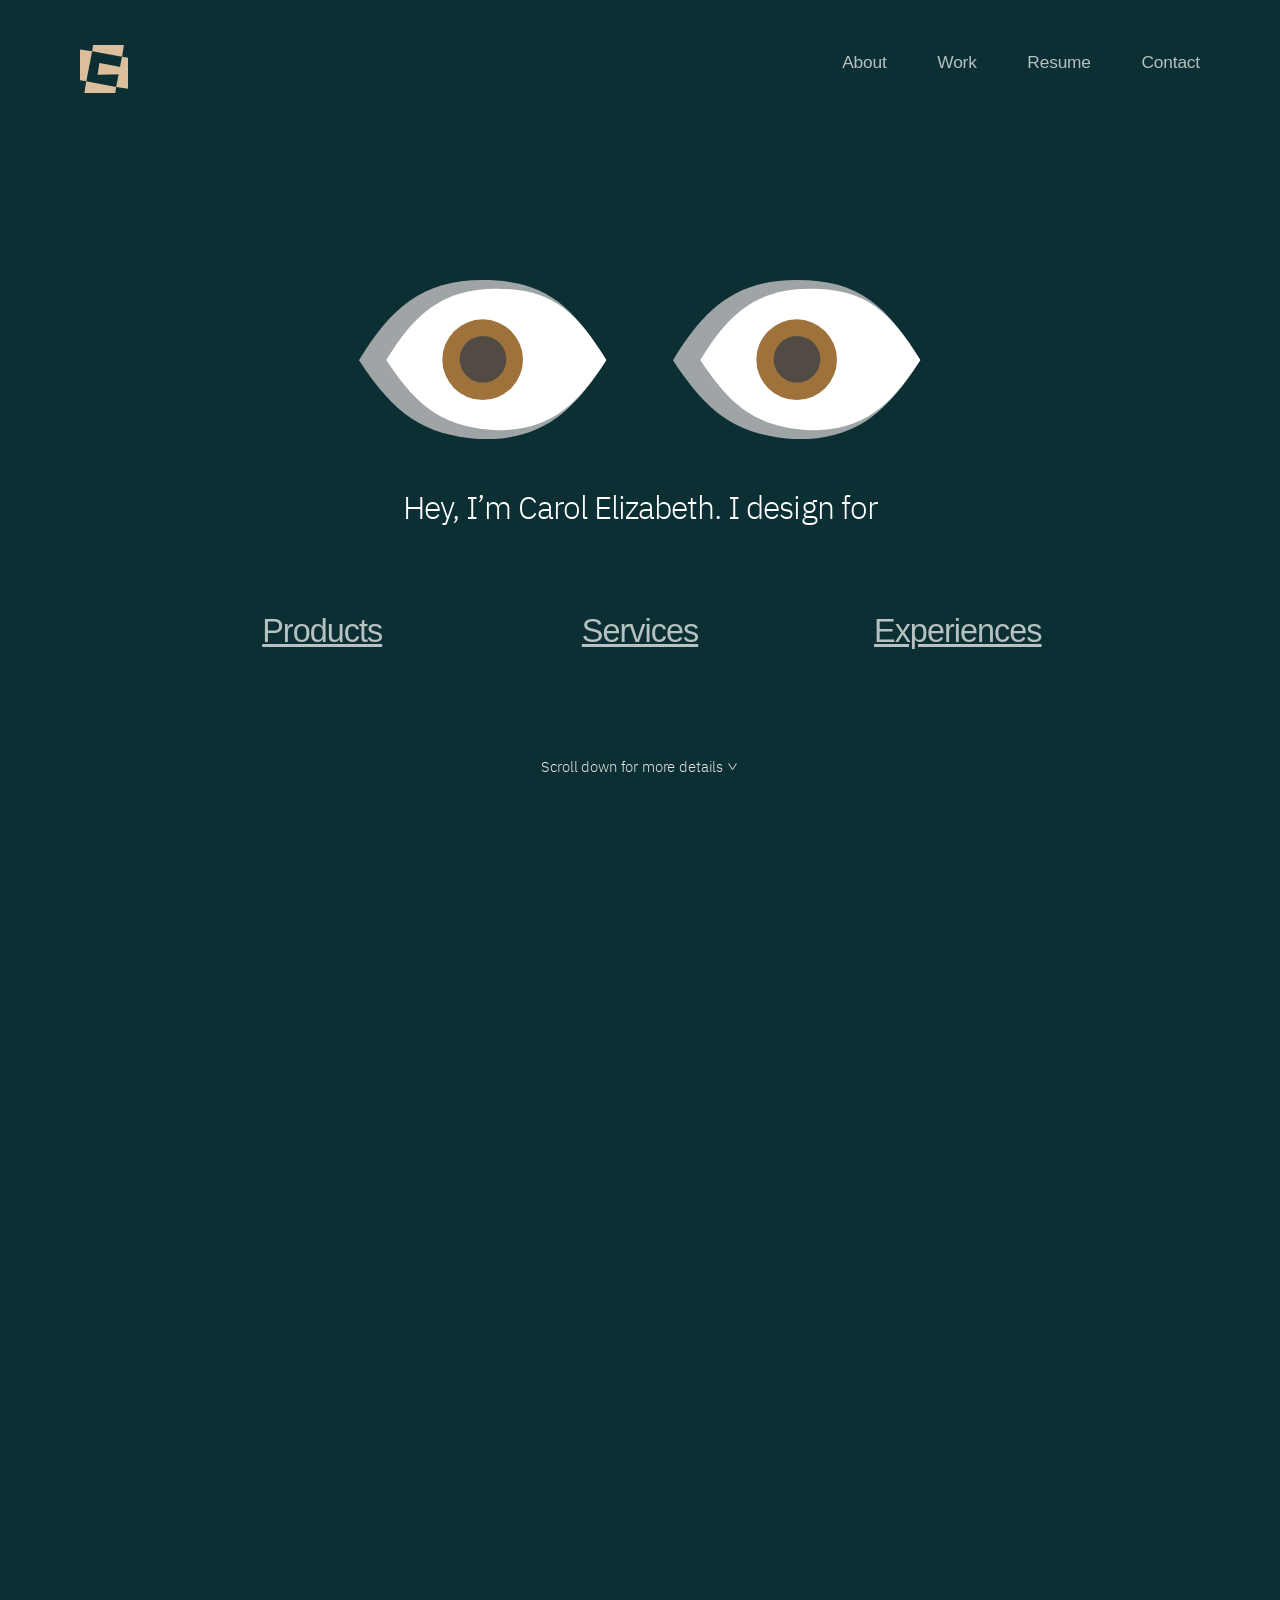
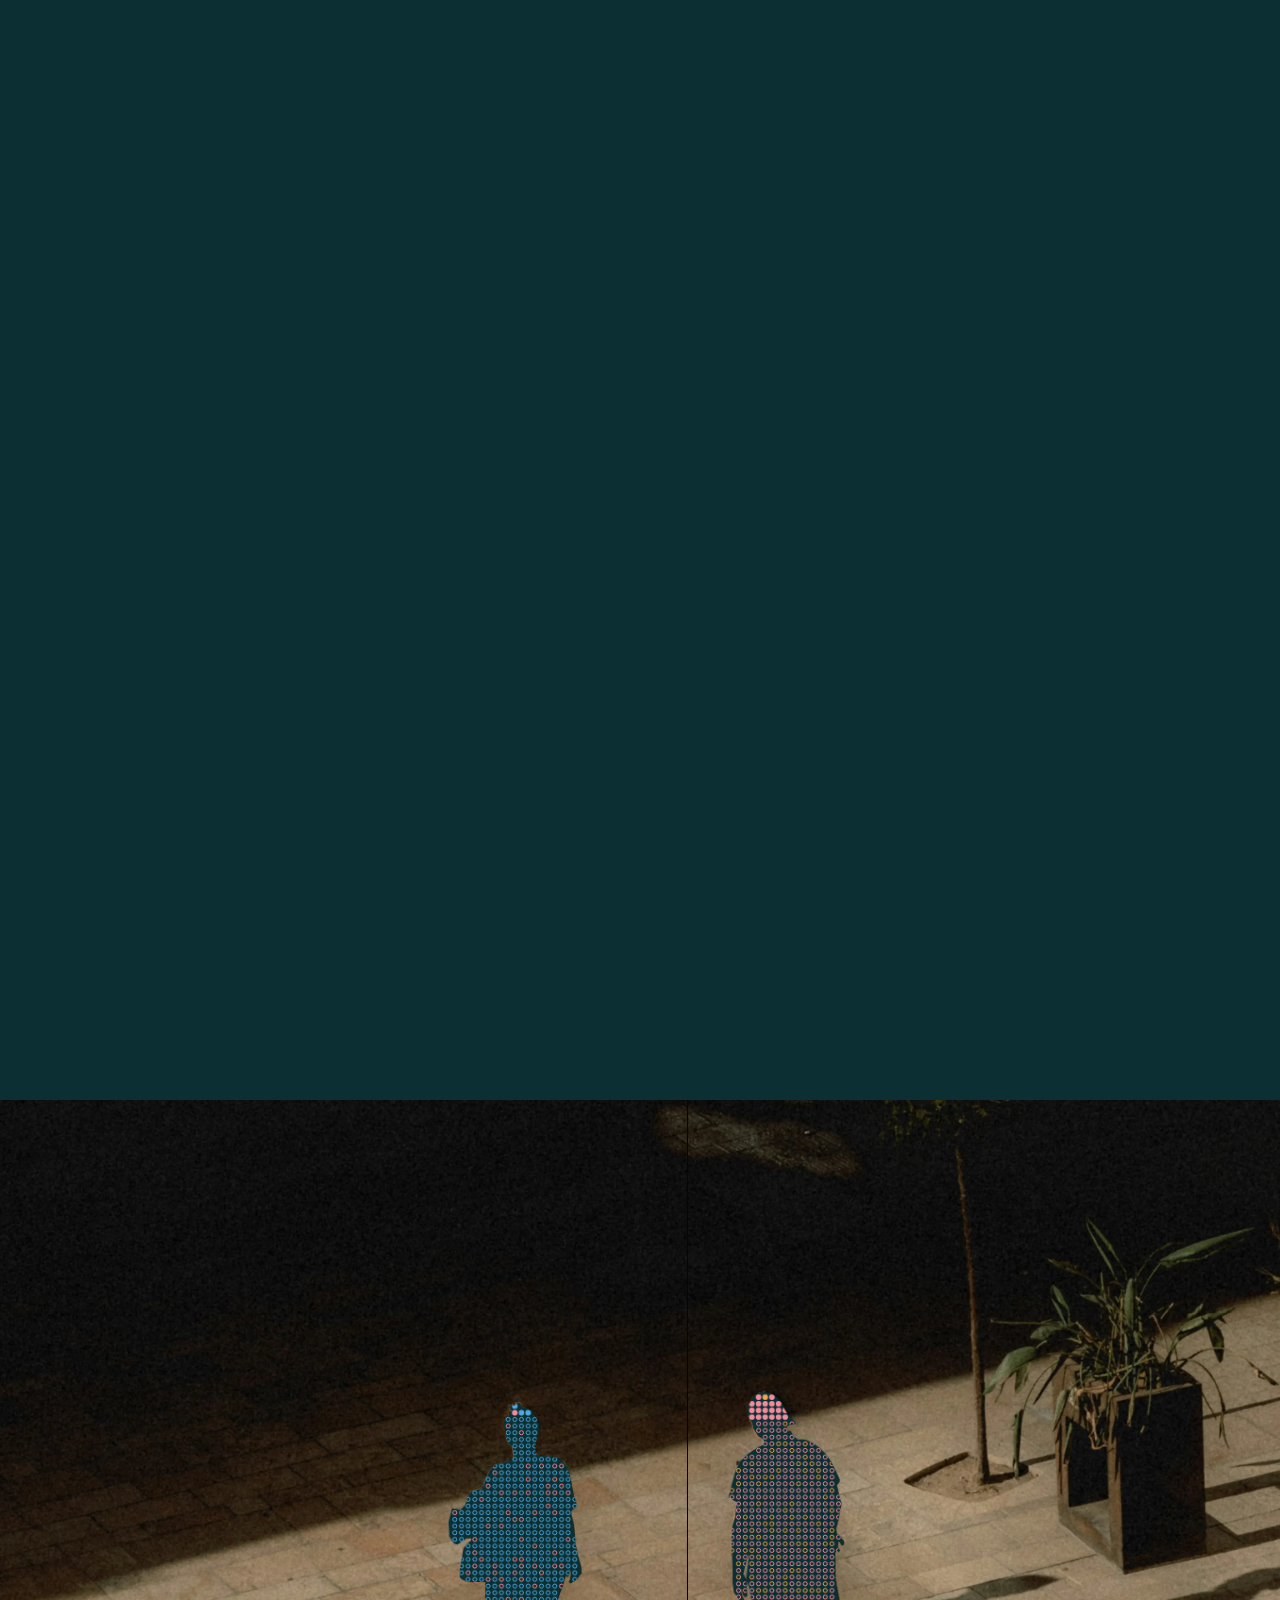
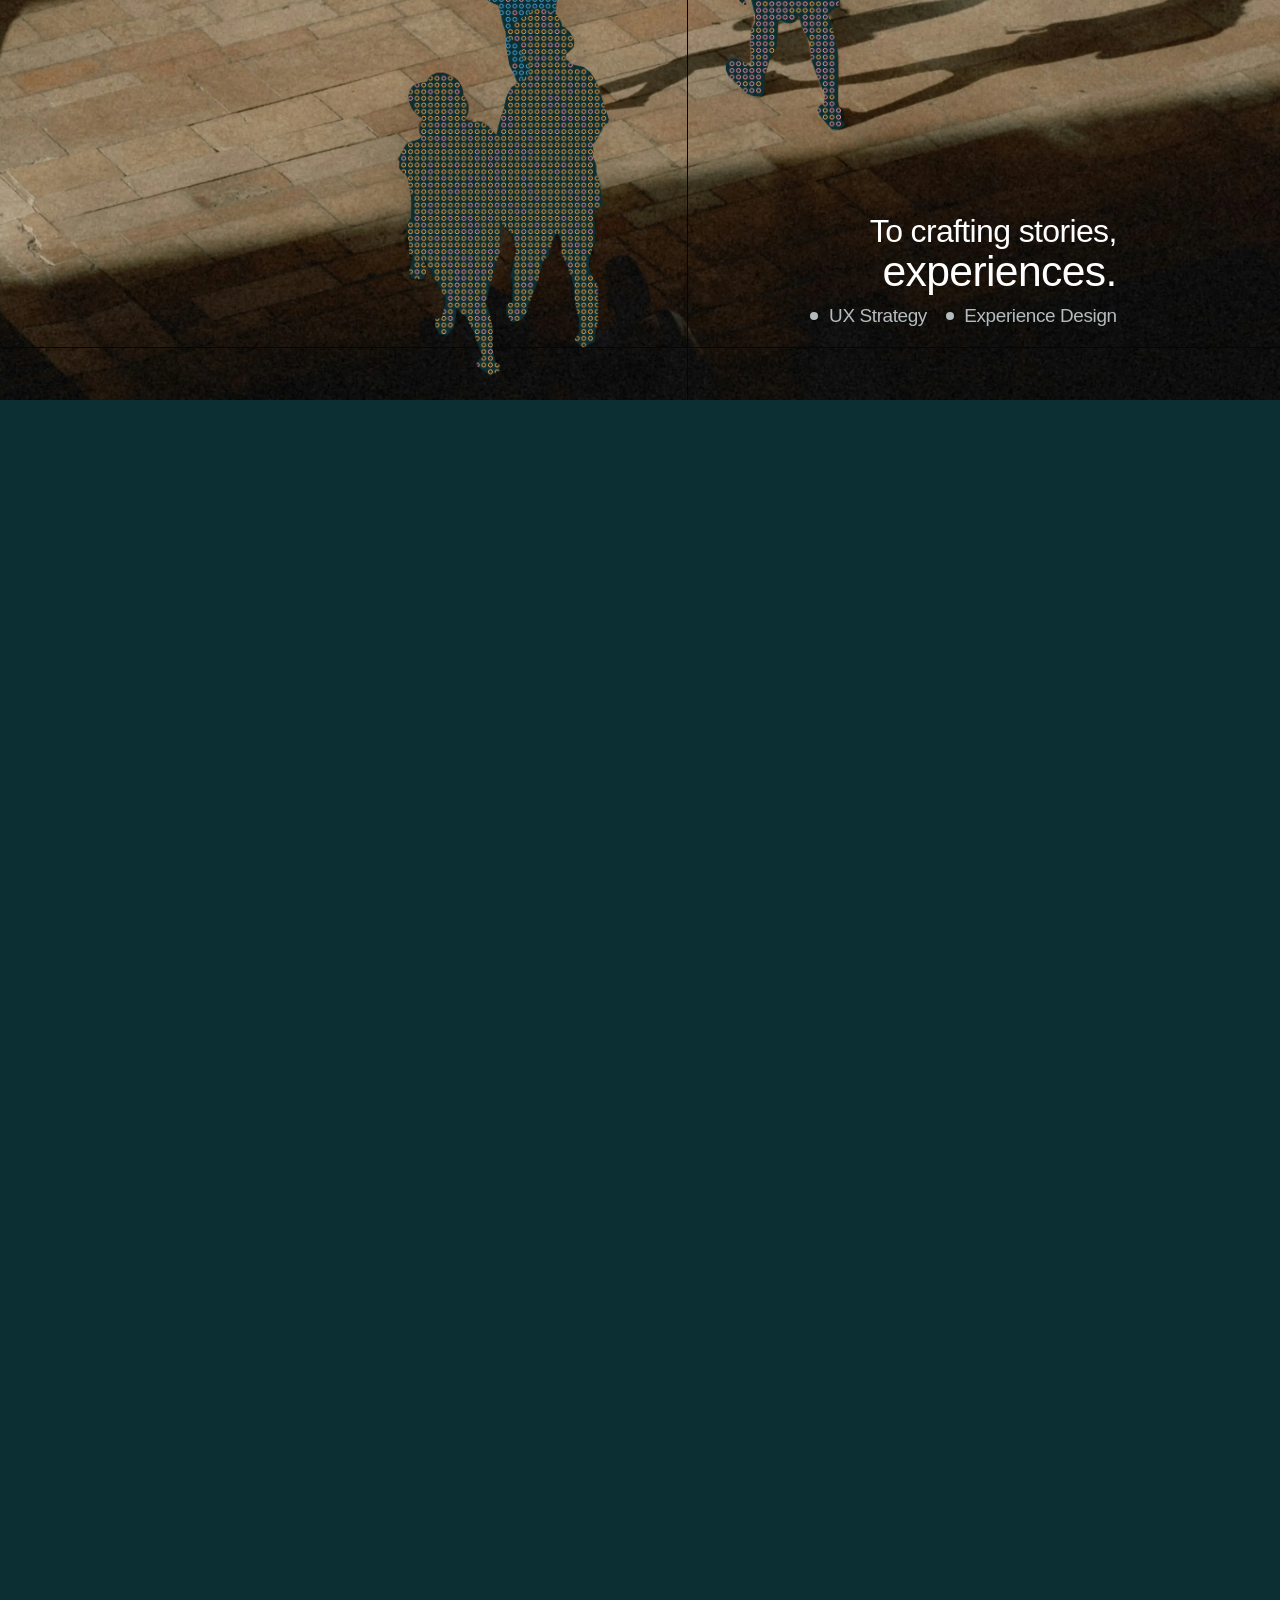
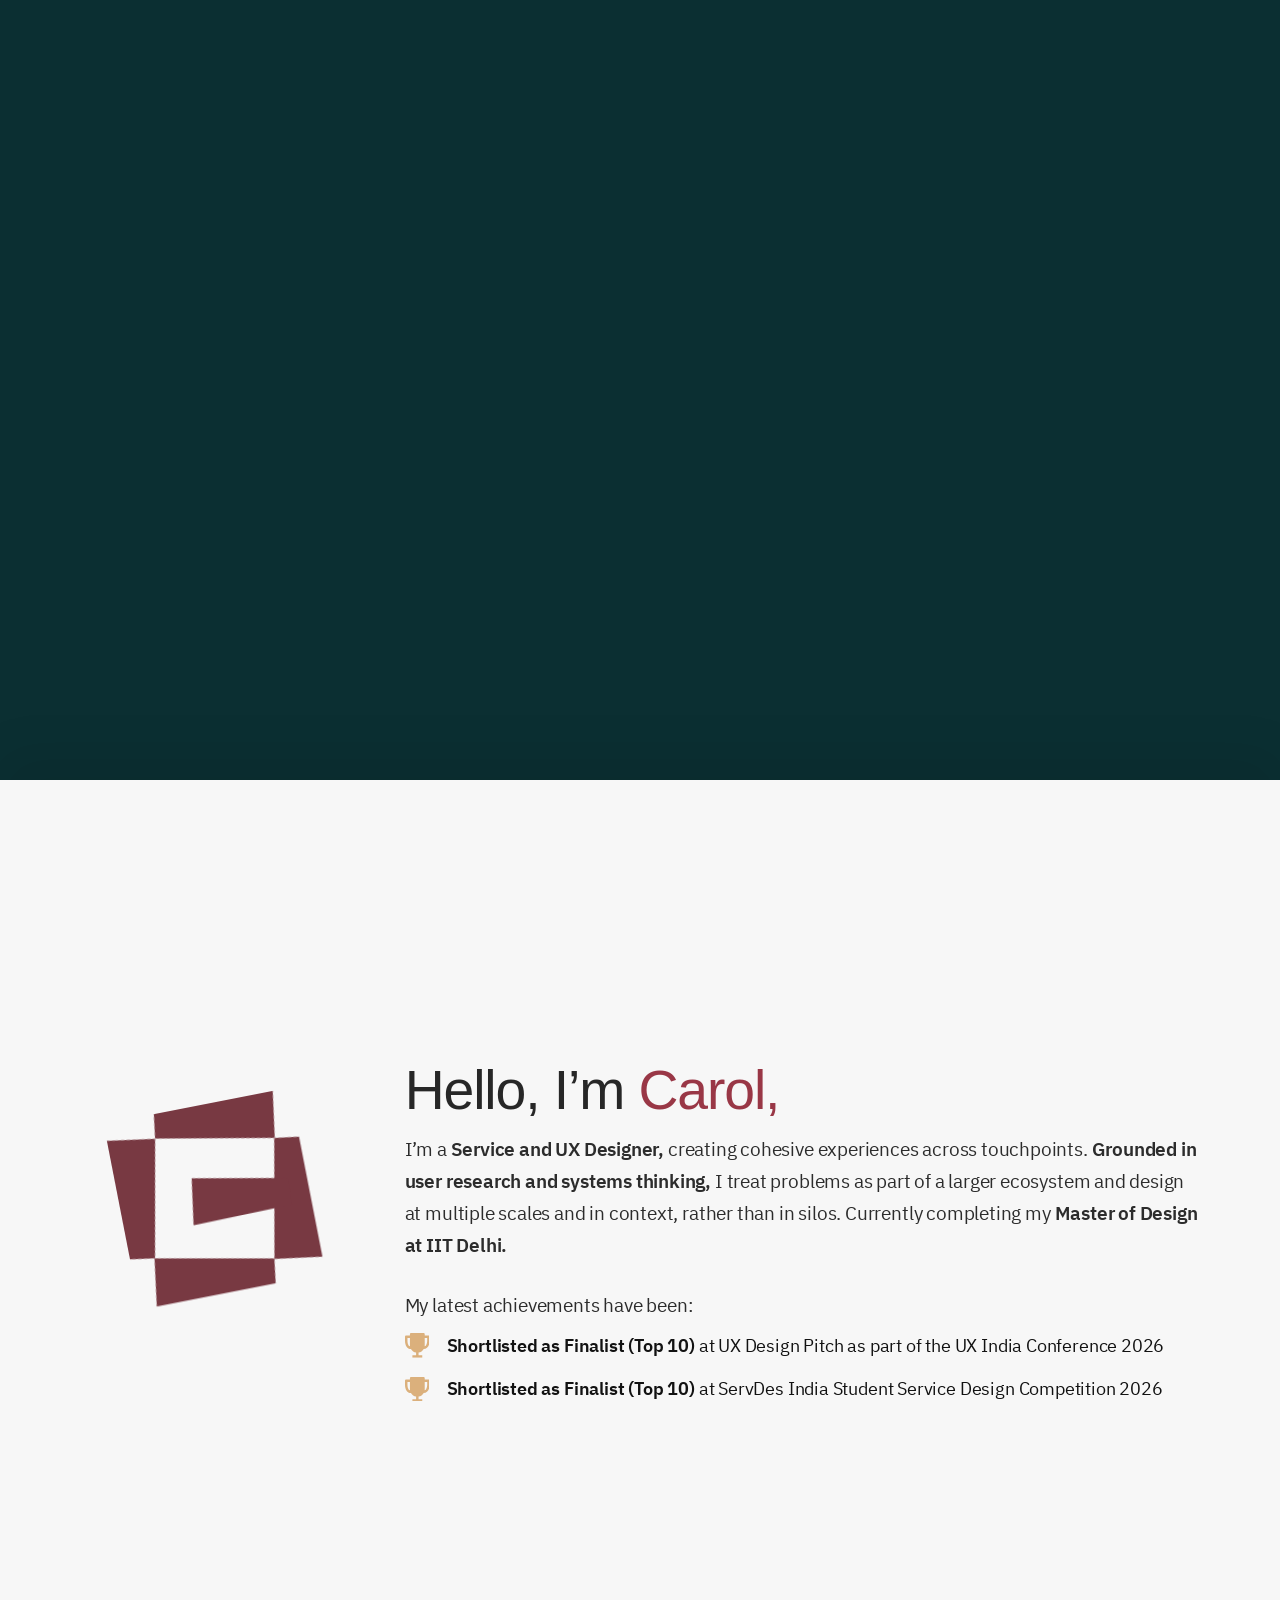
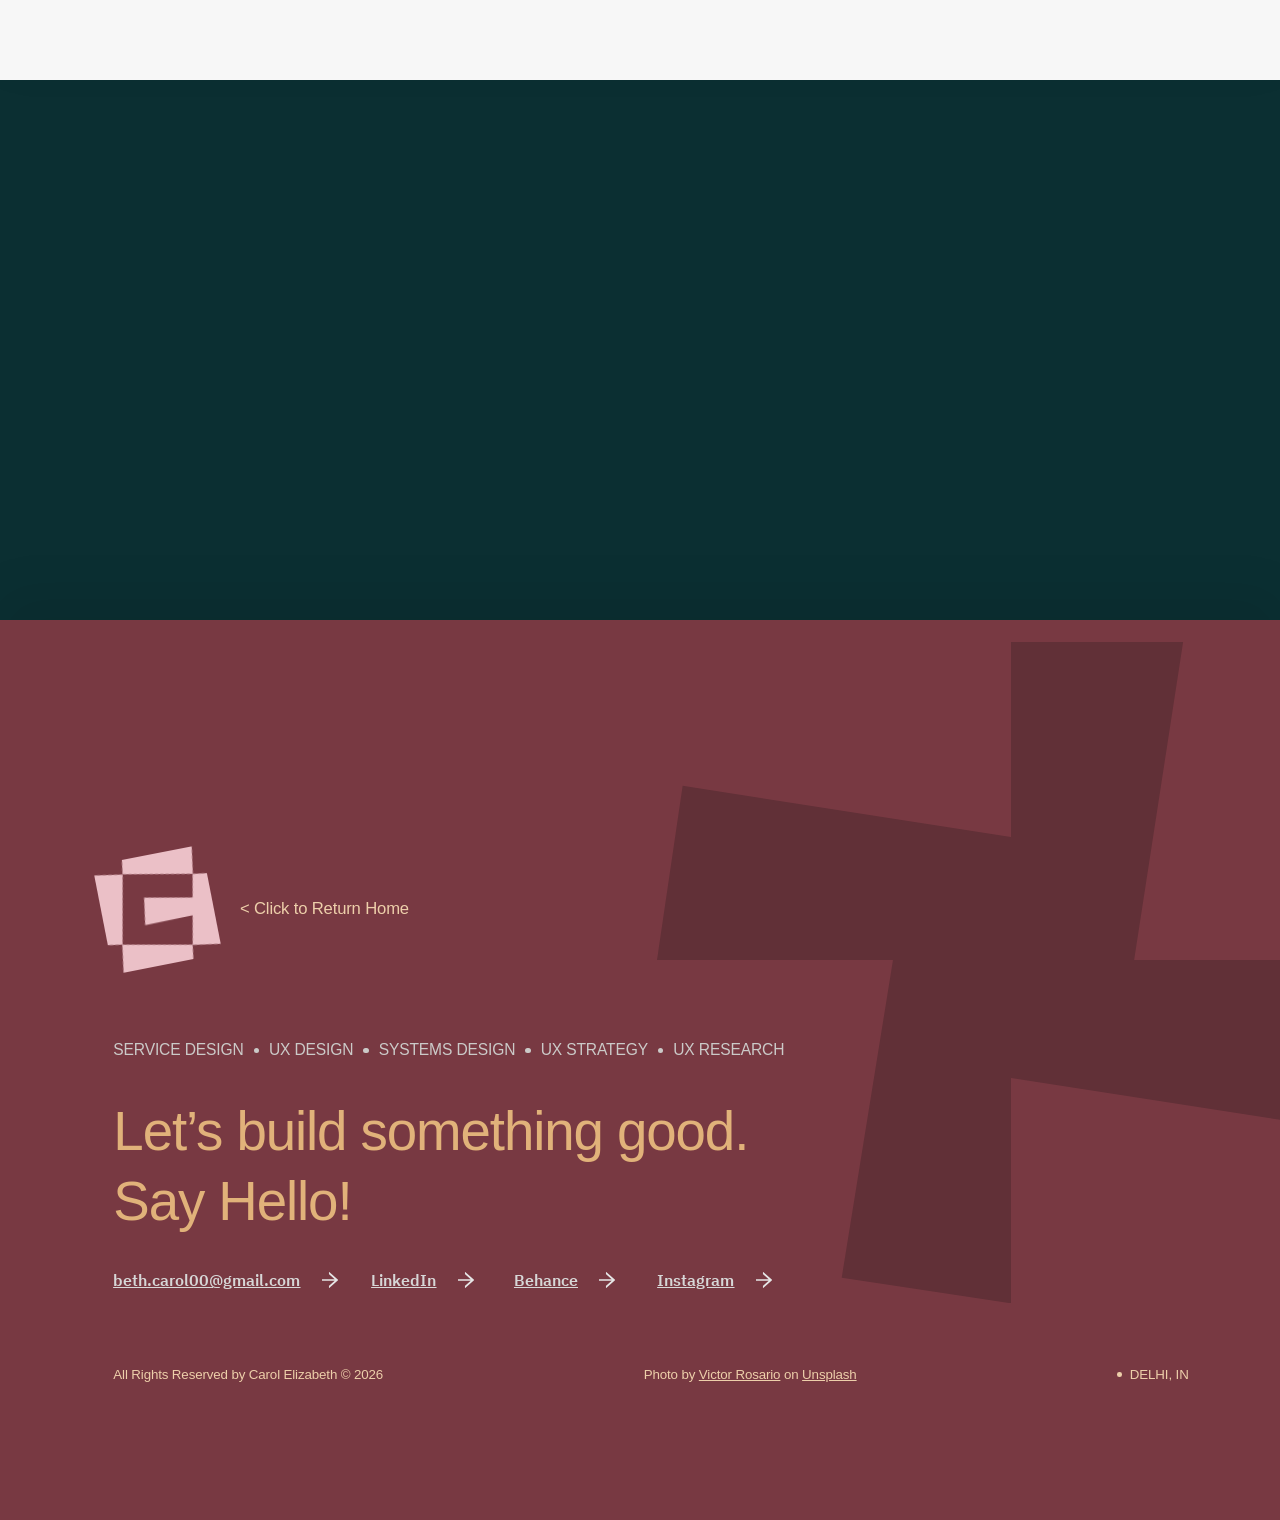
==== commit 7d46d1e7: "Cards and Learn More: no dead links before the case studies exist Each project has caseStudyUrl (emp" ====
--- a/index.html
+++ b/index.html
@@ -425,10 +425,9 @@
             <li class="about__award" data-js="reveal" data-reveal-order="4"><svg class="about__trophy" aria-hidden="true" focusable="false"><use href="#trophy"/></svg><span><strong class="about__strong">Shortlisted as Finalist (Top 10)</strong> at UX Design Pitch as part of the UX India Conference 2026</span></li>
             <li class="about__award" data-js="reveal" data-reveal-order="5"><svg class="about__trophy" aria-hidden="true" focusable="false"><use href="#trophy"/></svg><span><strong class="about__strong">Shortlisted as Finalist (Top 10)</strong> at ServDes India Student Service Design Competition 2026</span></li>
           </ul>
-          <!-- No destination yet: ABOUT_PAGE_URL in js/site-config.js is empty, so this is a
-               disabled link with no href (nothing happens on click, no # in the address).
-               js/nav.js gives it the href once the constant is set. -->
-          <a class="about__button" role="link" aria-disabled="true" tabindex="0" data-js="learn-more reveal" data-reveal-order="6">Learn More&nbsp;<span aria-hidden="true">&gt;</span></a>
+          <!-- Hidden while ABOUT_PAGE_URL in js/site-config.js is empty (no dead button).
+               js/nav.js gives it the href and shows it once the constant is set. -->
+          <a class="about__button" hidden data-js="learn-more reveal" data-reveal-order="6">Learn More&nbsp;<span aria-hidden="true">&gt;</span></a>
         </div>
       </div>
     </section>
--- a/css/about.css
+++ b/css/about.css
@@ -122,8 +122,10 @@
   text-decoration: none;
 }
 
-.about__button[aria-disabled="true"] {
-  cursor: default; /* no destination yet */
+/* Hidden until ABOUT_PAGE_URL is set (js/nav.js): the display above would override the
+   hidden attribute's own display: none. */
+.about__button[hidden] {
+  display: none;
 }
 
 .about__button:focus-visible {
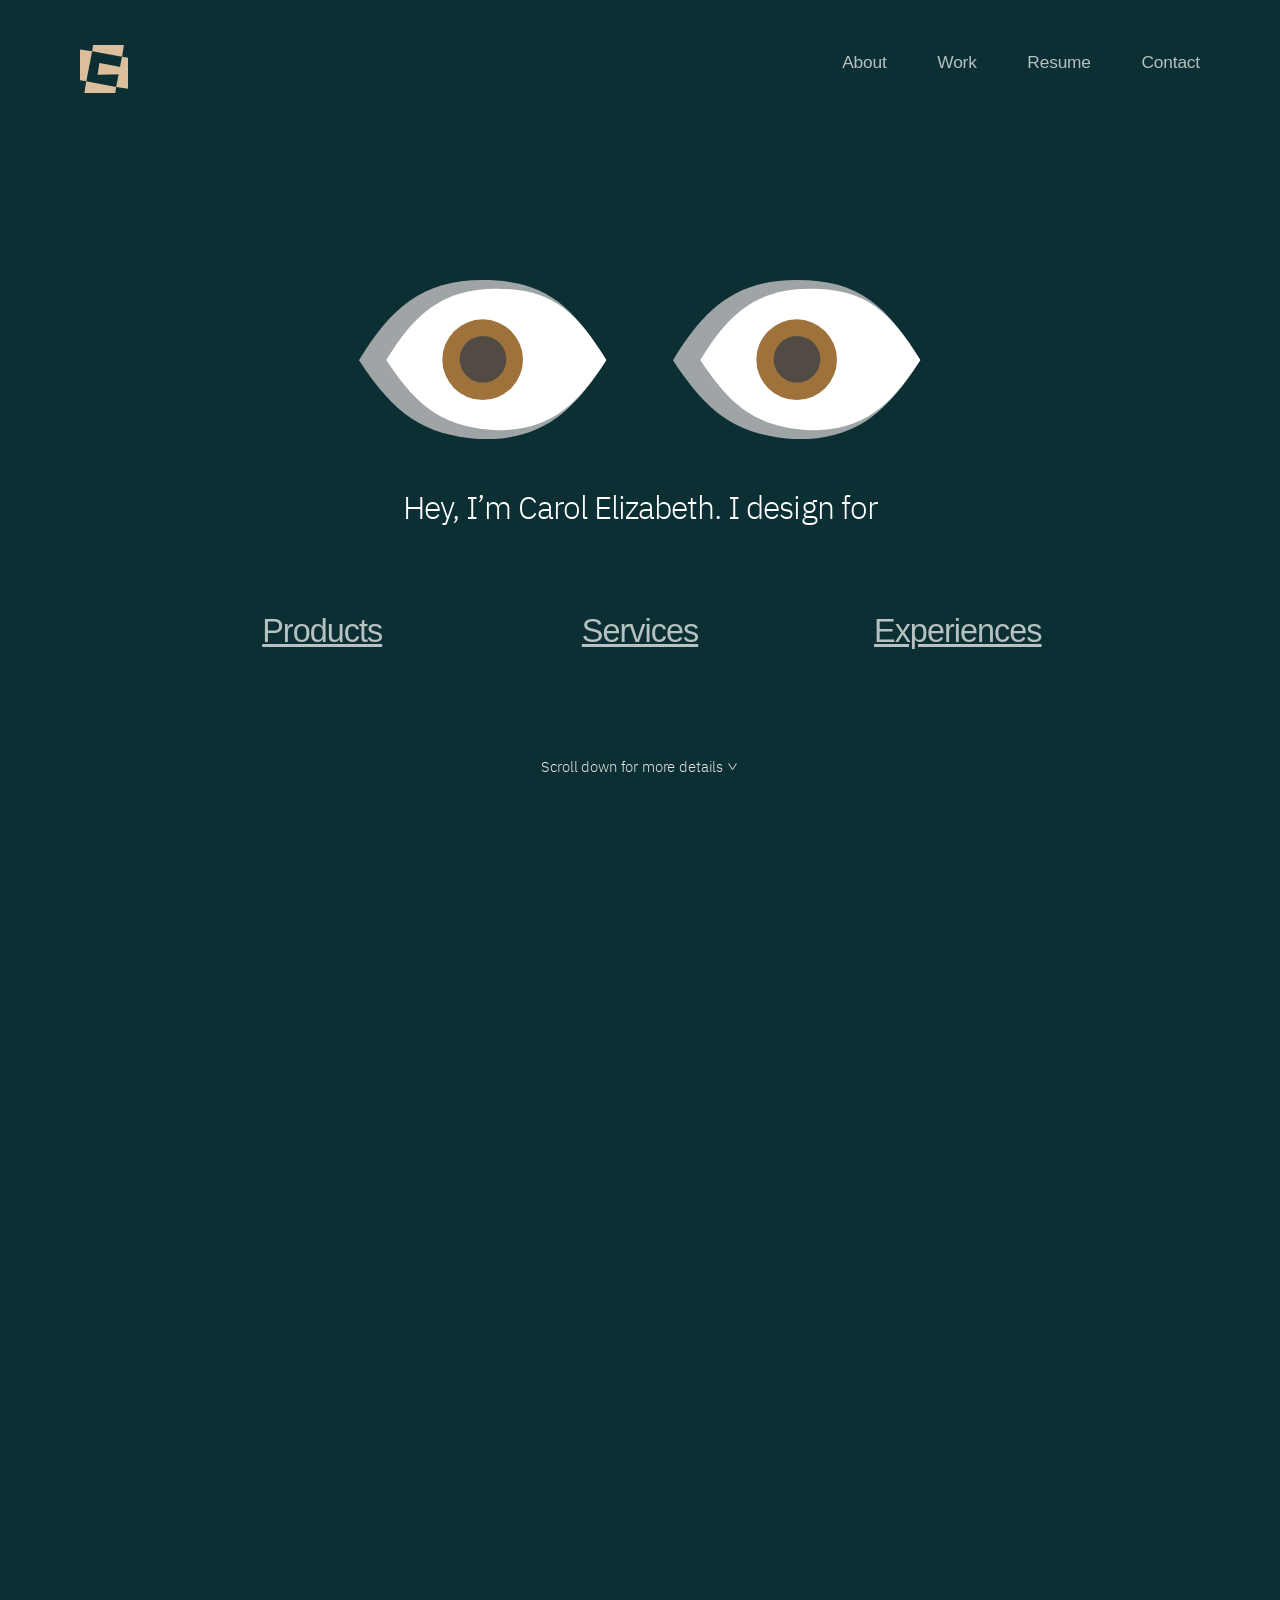
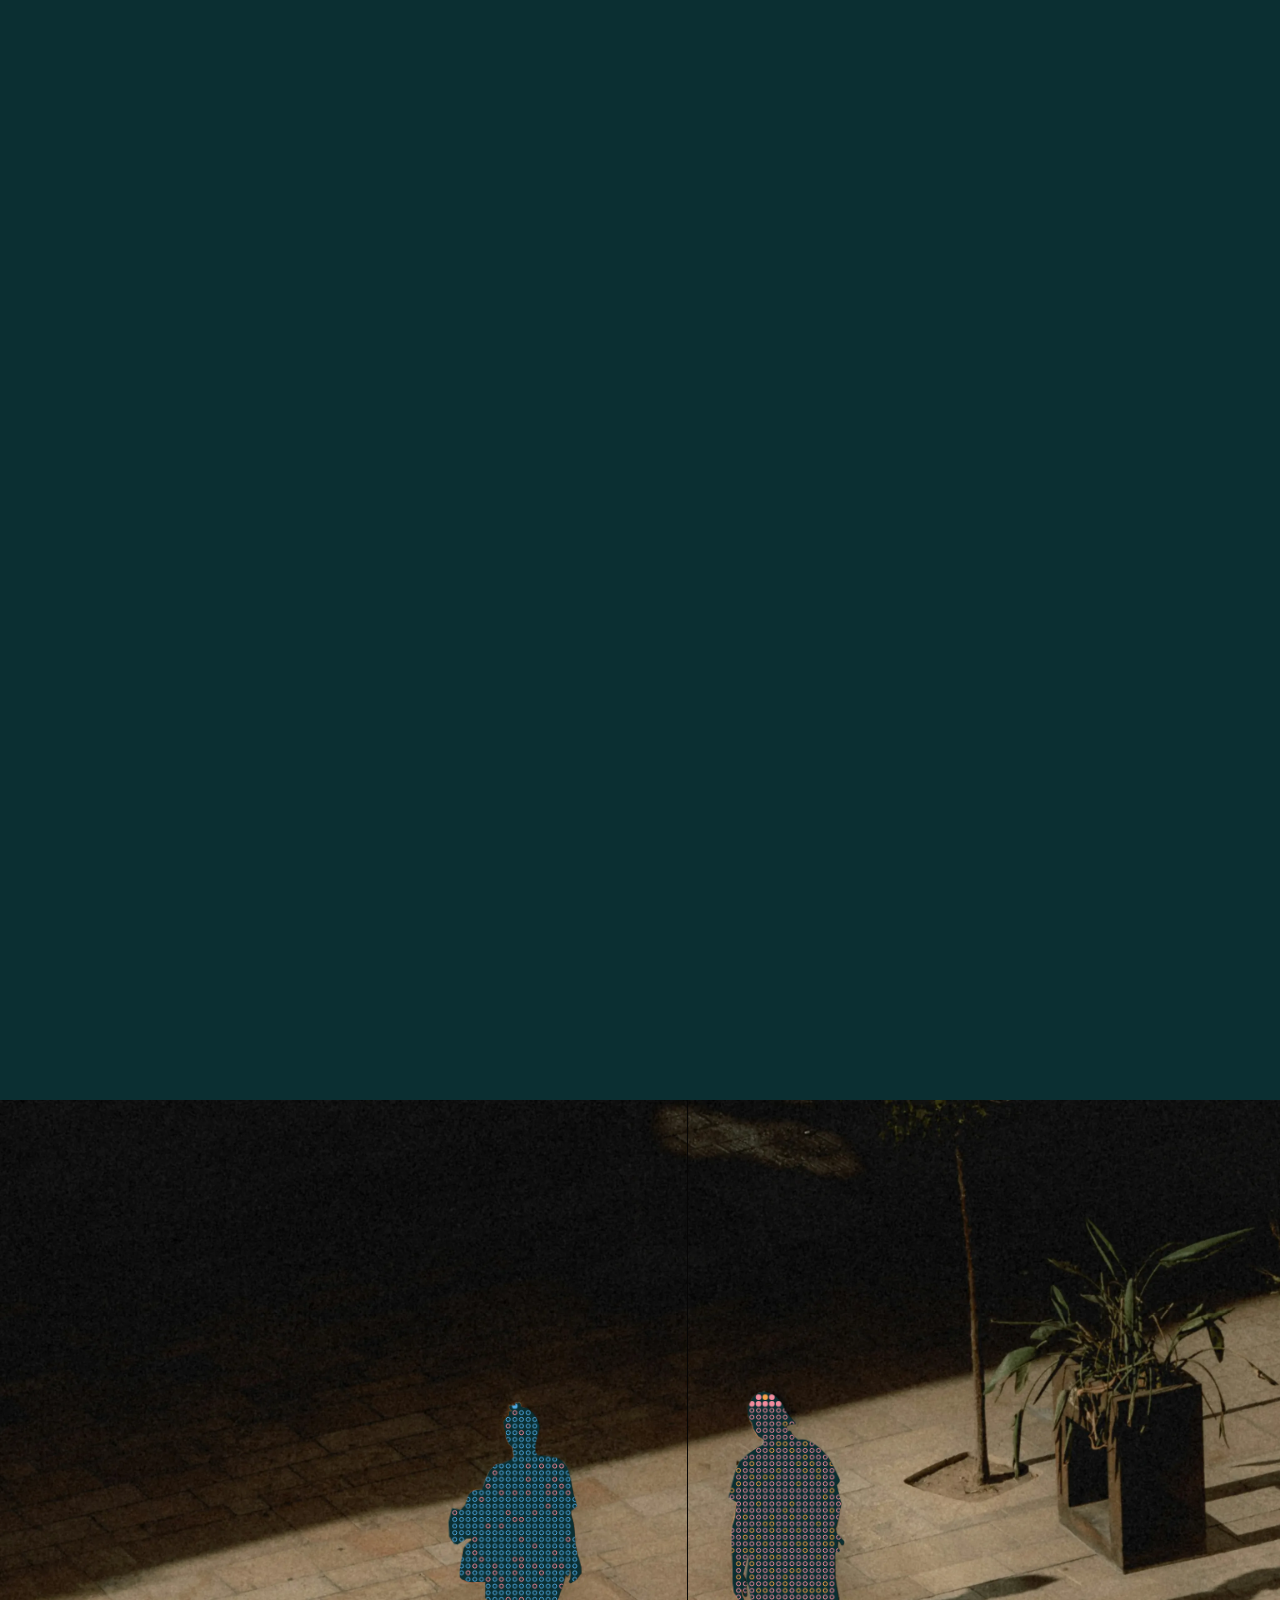
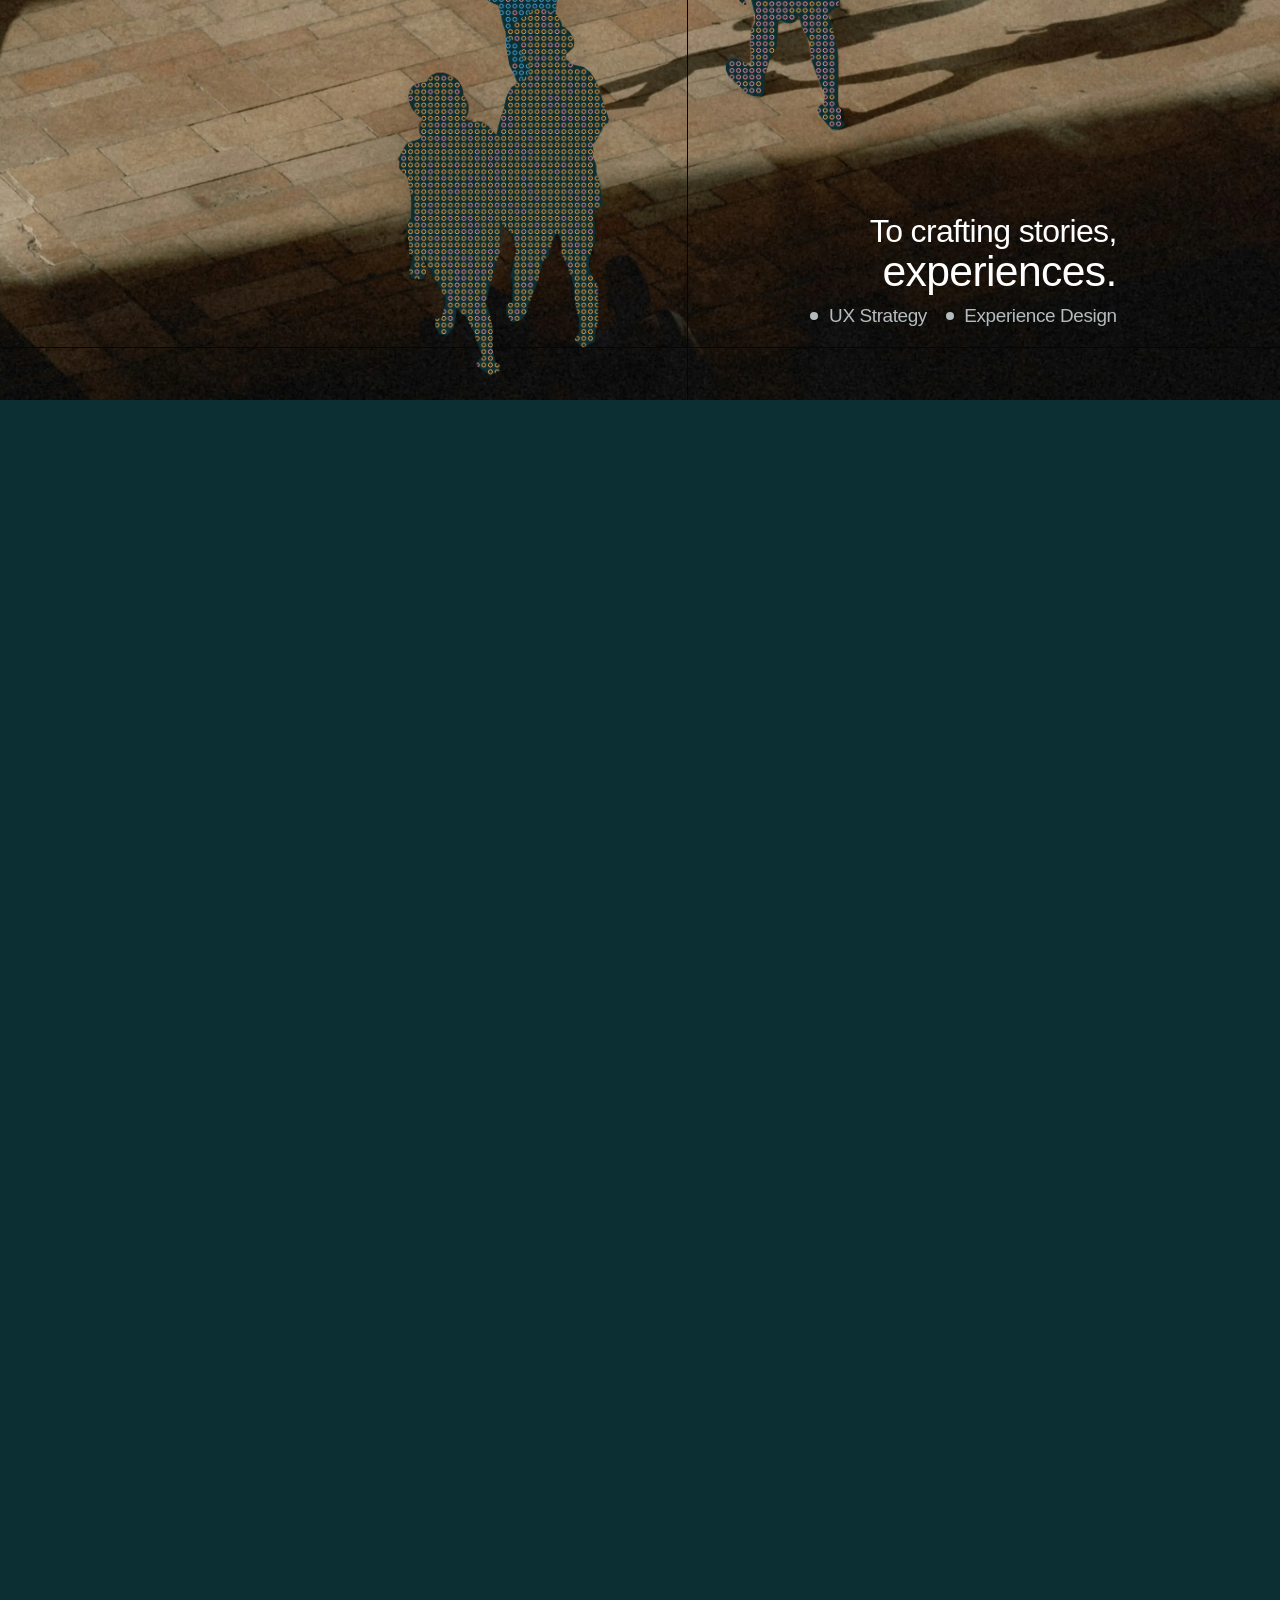
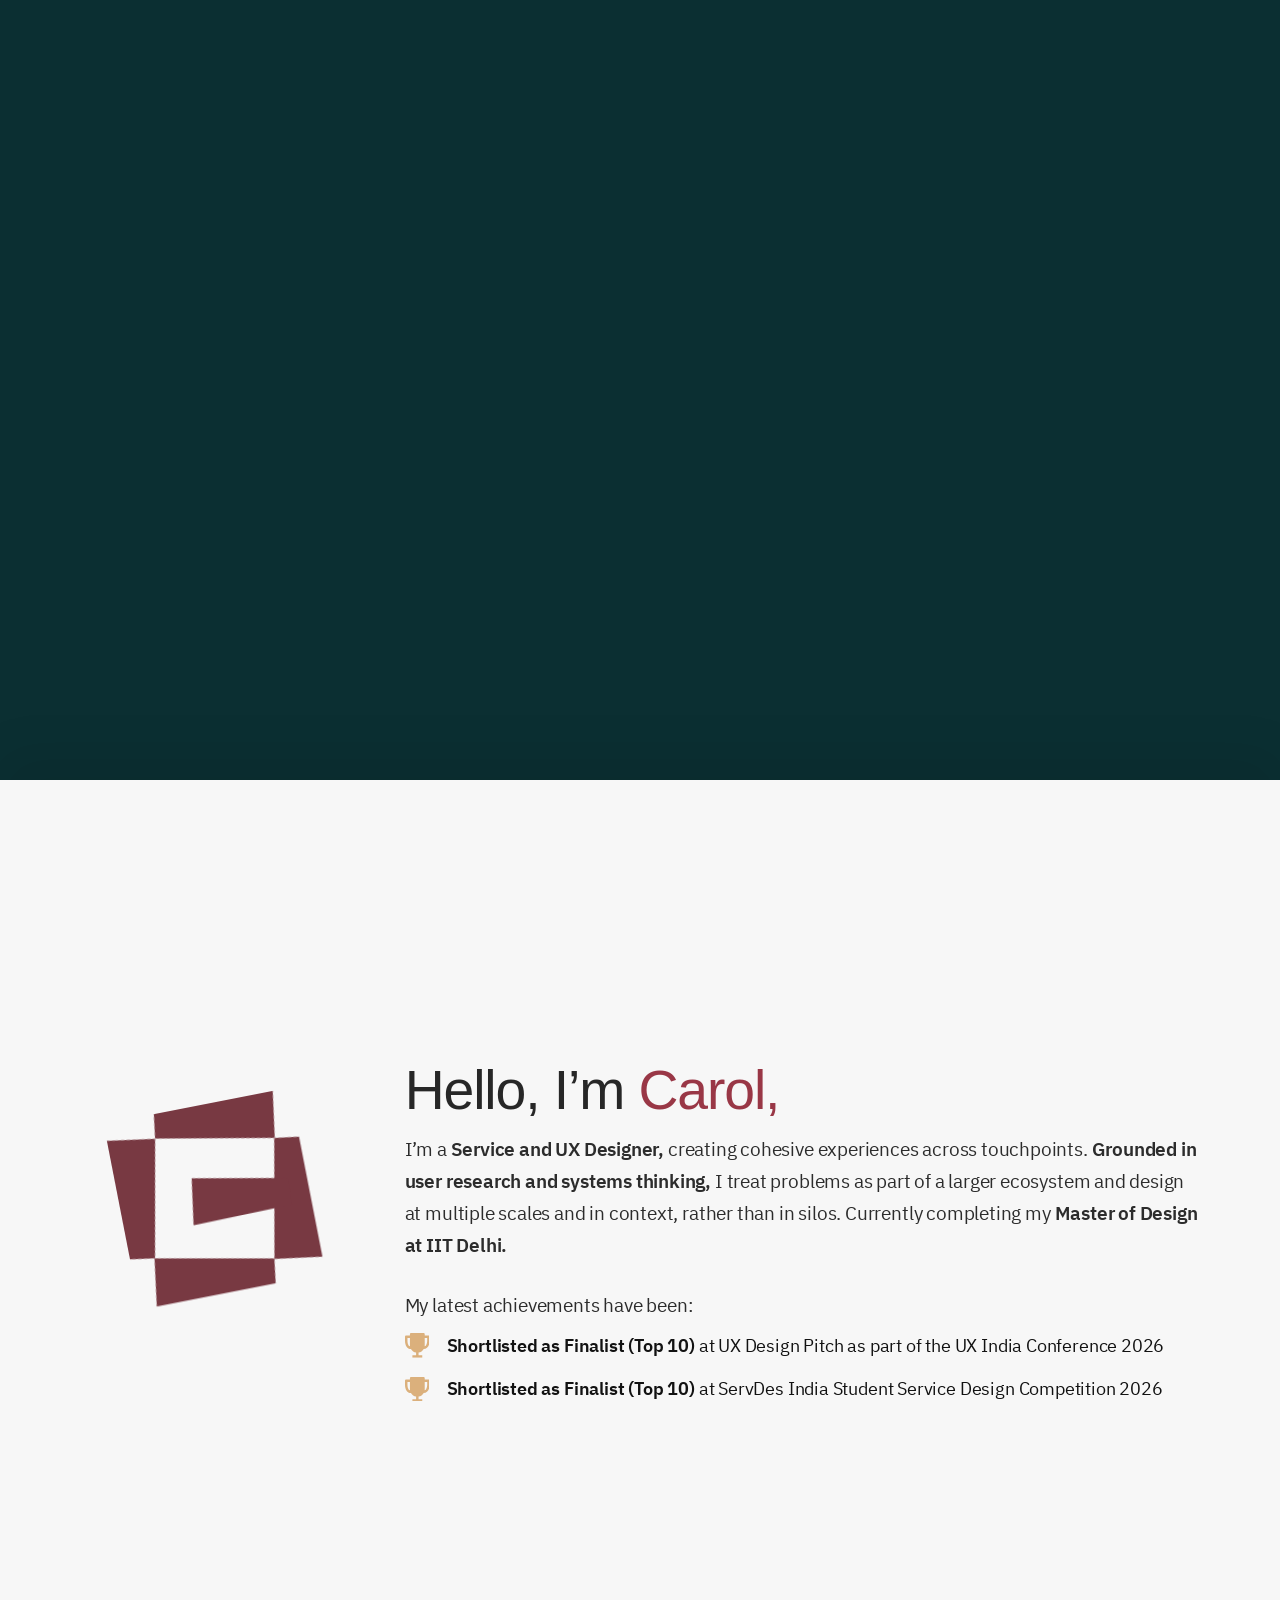
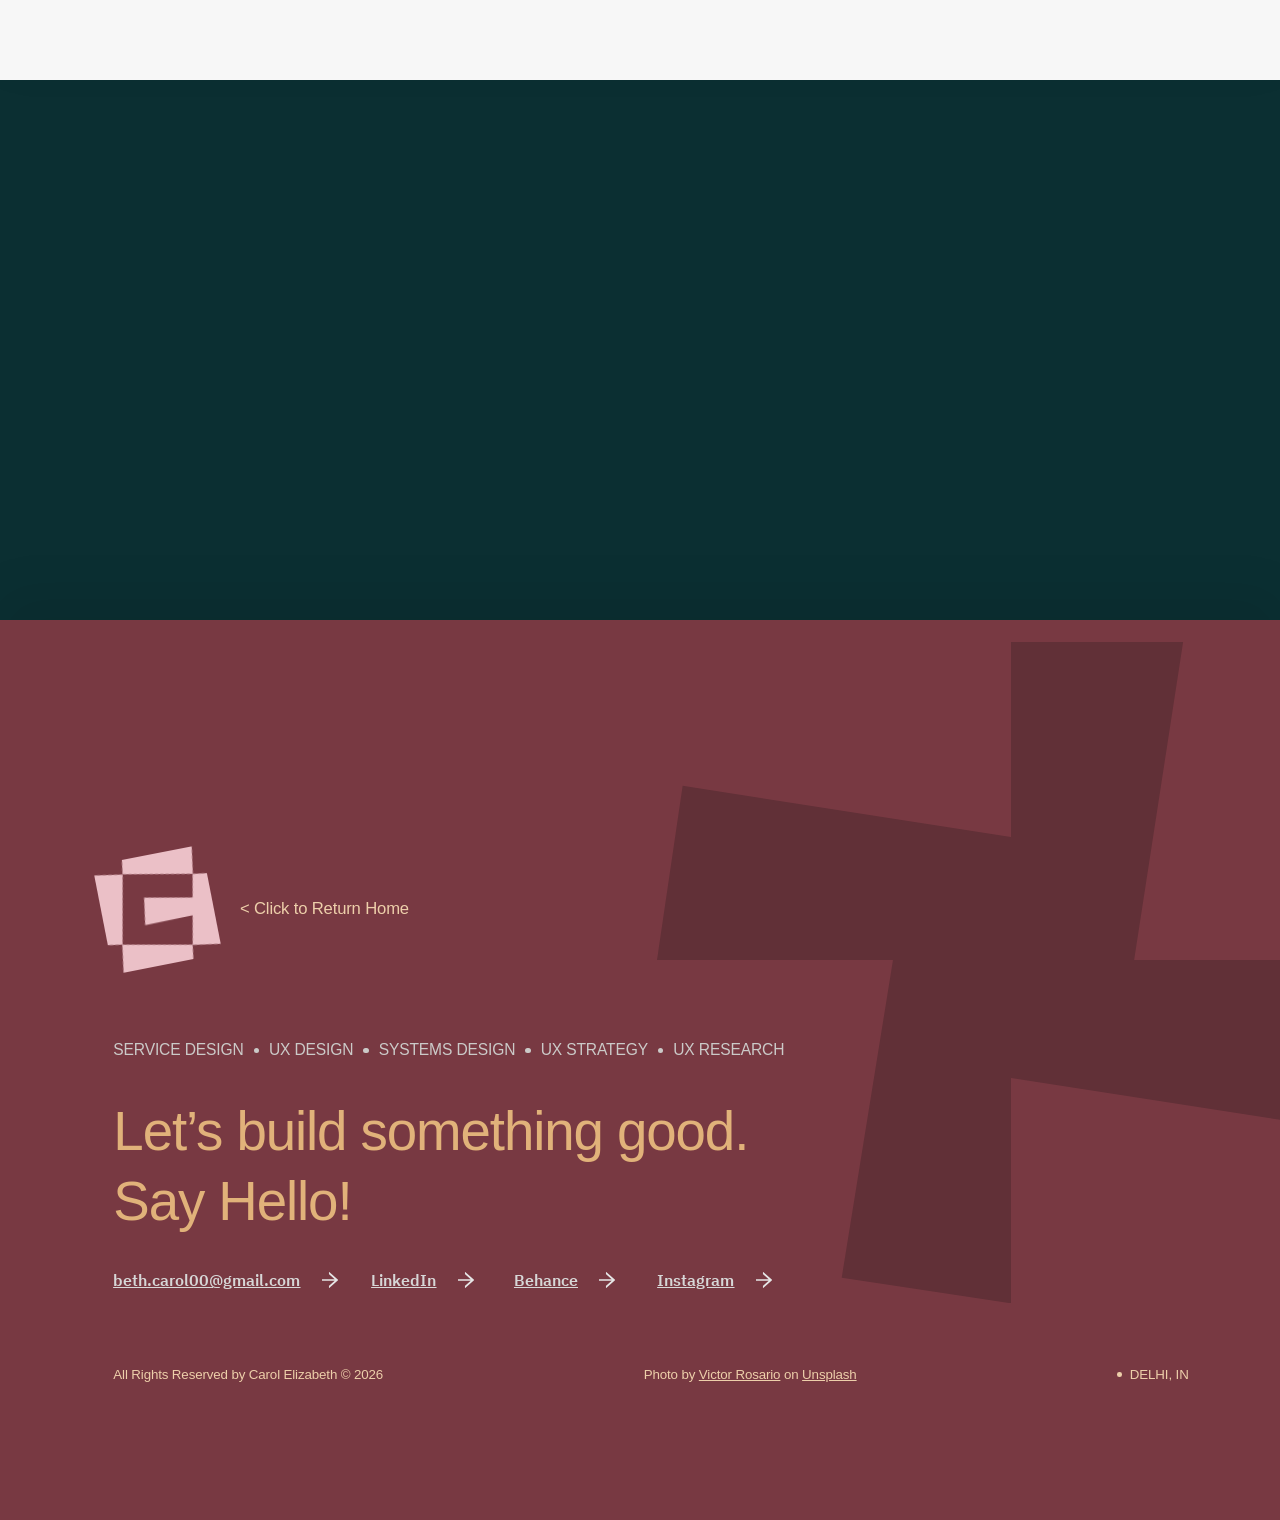
==== commit d160e282: "Head: page description, link previews and theme colour One-sentence meta description; Open Graph tag" ====
--- a/index.html
+++ b/index.html
@@ -4,7 +4,19 @@
   <meta charset="utf-8">
   <meta name="viewport" content="width=device-width, initial-scale=1">
   <title>Carol Design Portfolio 2026</title>
-  <meta name="description" content="Portfolio of Carol Elizabeth, a Service and UX Designer pursuing a Masters in Design at IIT Delhi.">
+  <meta name="description" content="Carol Elizabeth is a Service and UX Designer completing a Master of Design at IIT Delhi; this portfolio shows her selected service and product design work.">
+  <meta name="theme-color" content="#F7F7F7">
+
+  <!-- Link previews (Open Graph, Twitter/X). The image is 1200 x 630. -->
+  <meta property="og:title" content="Carol Design Portfolio 2026">
+  <meta property="og:description" content="Carol Elizabeth is a Service and UX Designer completing a Master of Design at IIT Delhi; this portfolio shows her selected service and product design work.">
+  <meta property="og:type" content="website">
+  <meta property="og:url" content="https://carolelizabeth.netlify.app/">
+  <meta property="og:image" content="https://carolelizabeth.netlify.app/assets/og-image.png">
+  <meta property="og:image:width" content="1200">
+  <meta property="og:image:height" content="630">
+  <meta property="og:image:alt" content="The burgundy cross mark beside the words Carol Elizabeth, Service and UX Designer">
+  <meta name="twitter:card" content="summary_large_image">
 
   <!-- Favicon: Carol's burgundy cross. favicon.svg is the source; the .ico and .png files
        were rendered from it (16/32/48 px ico, 180 px apple-touch-icon on white). -->
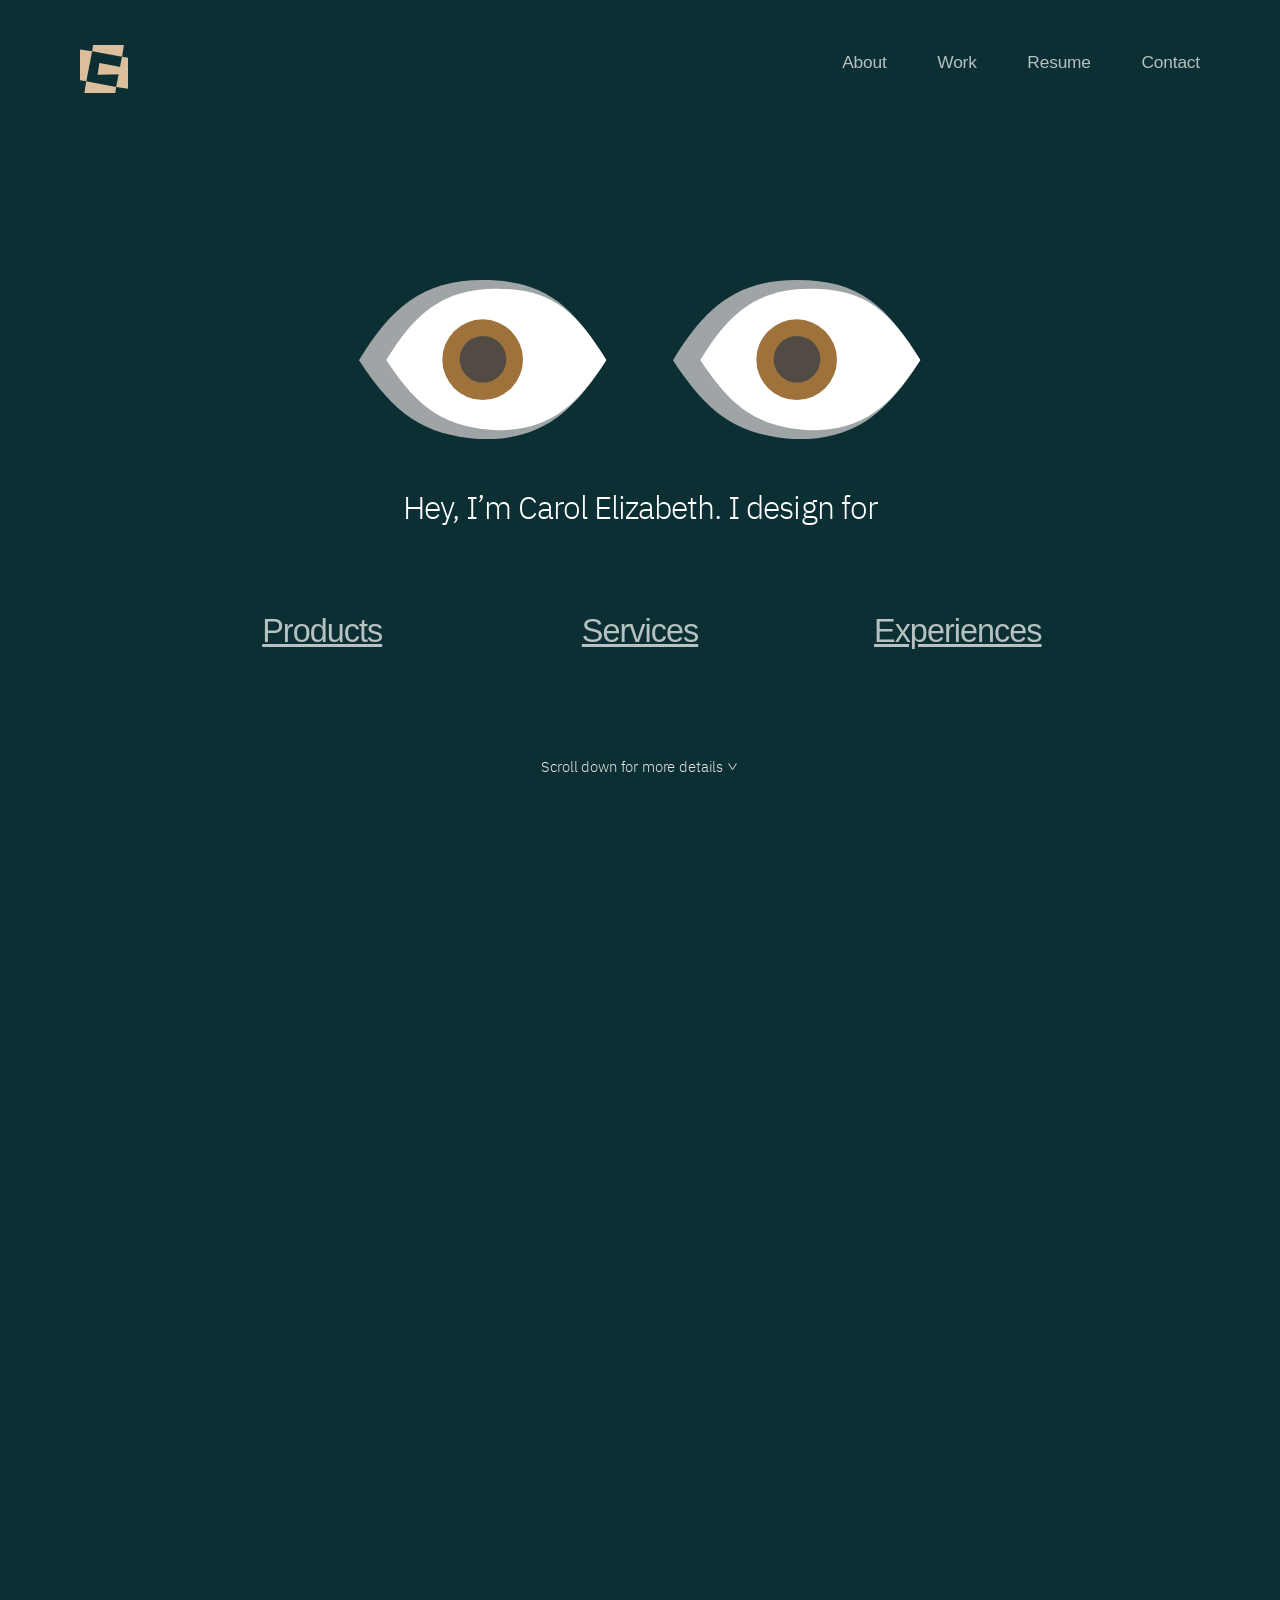
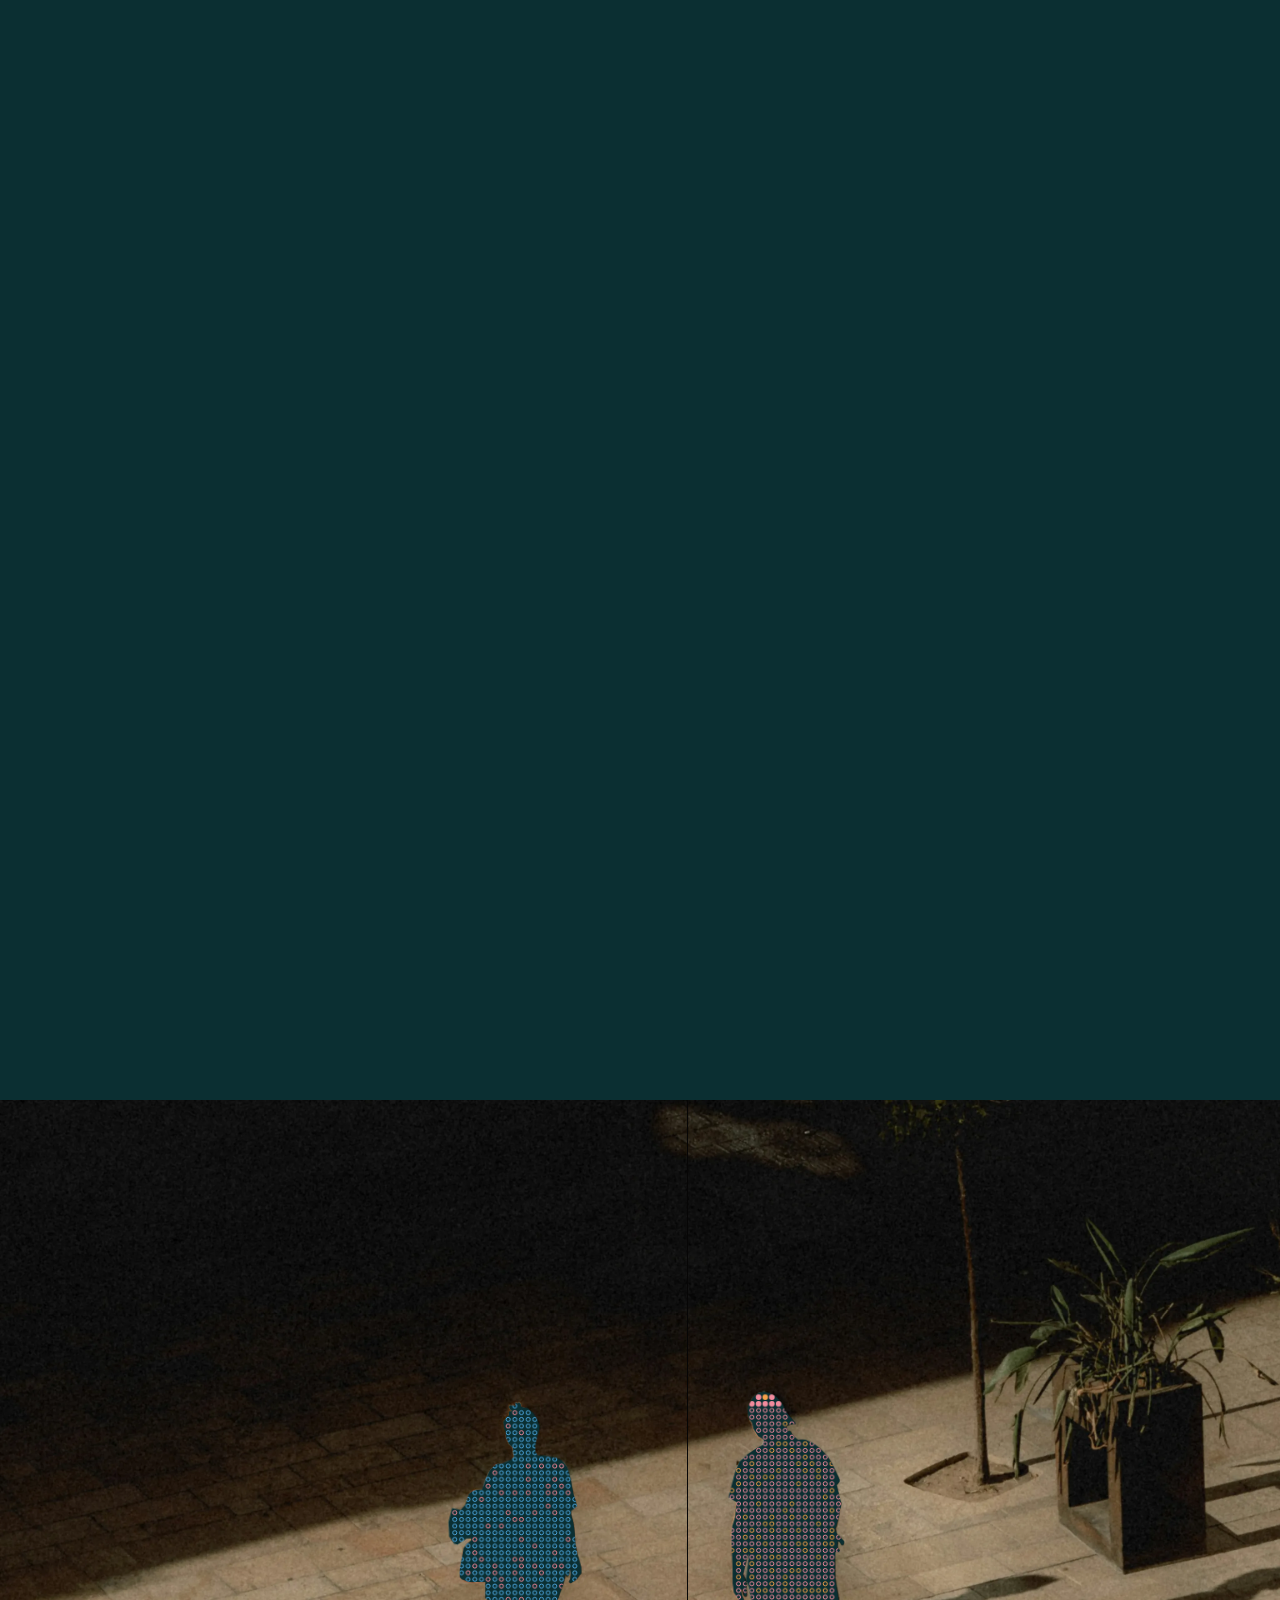
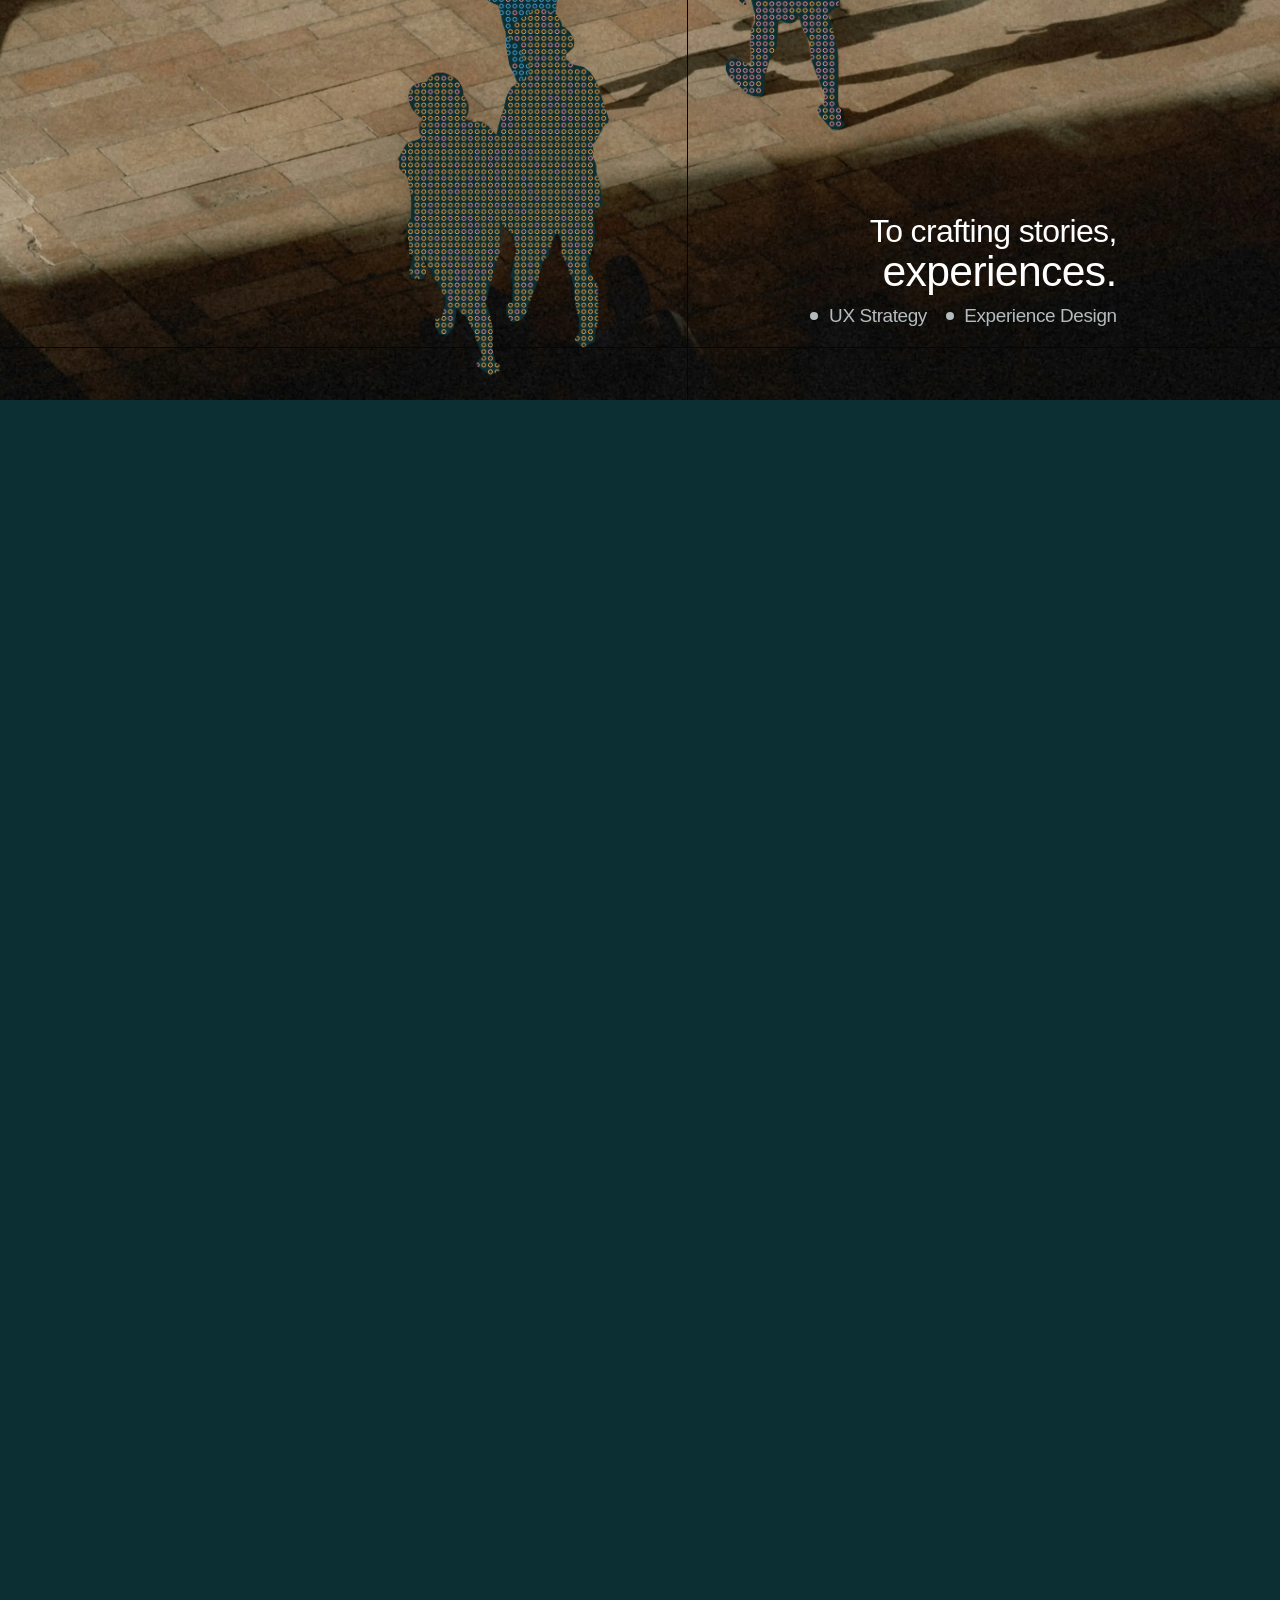
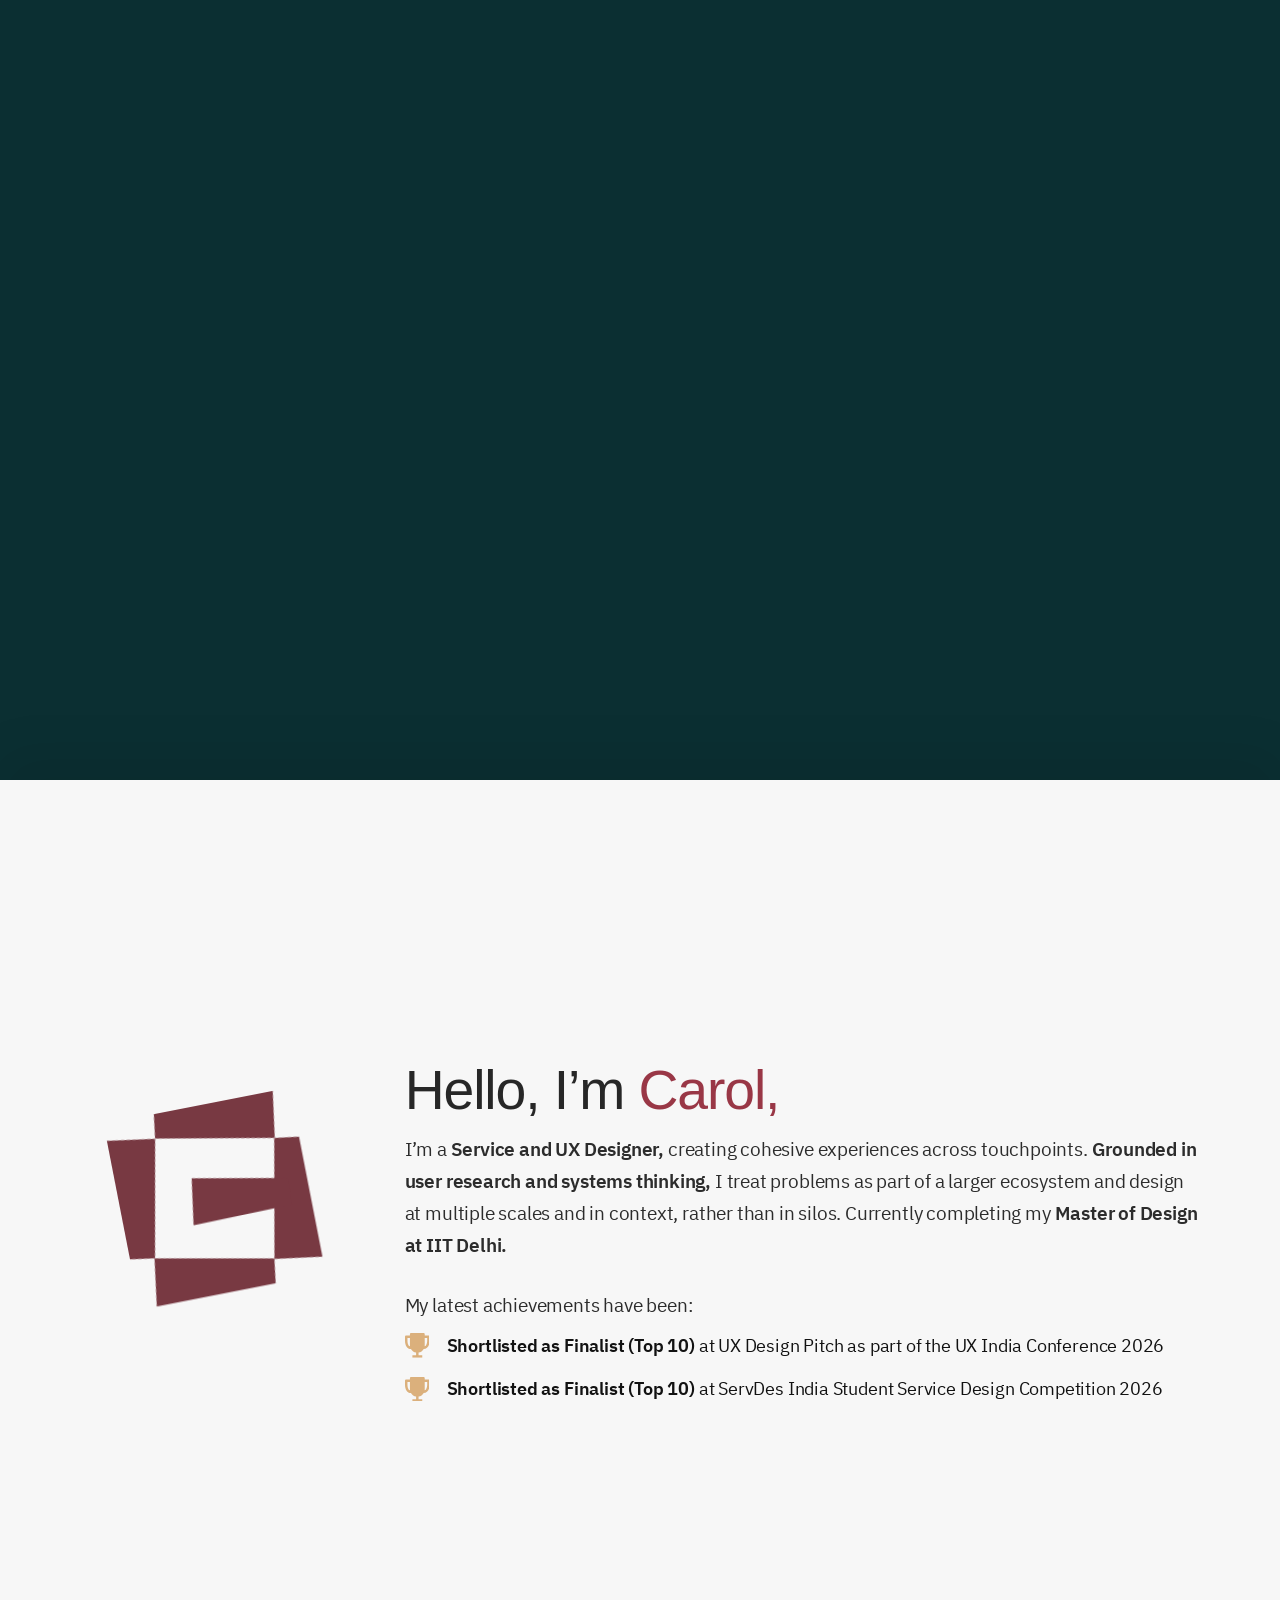
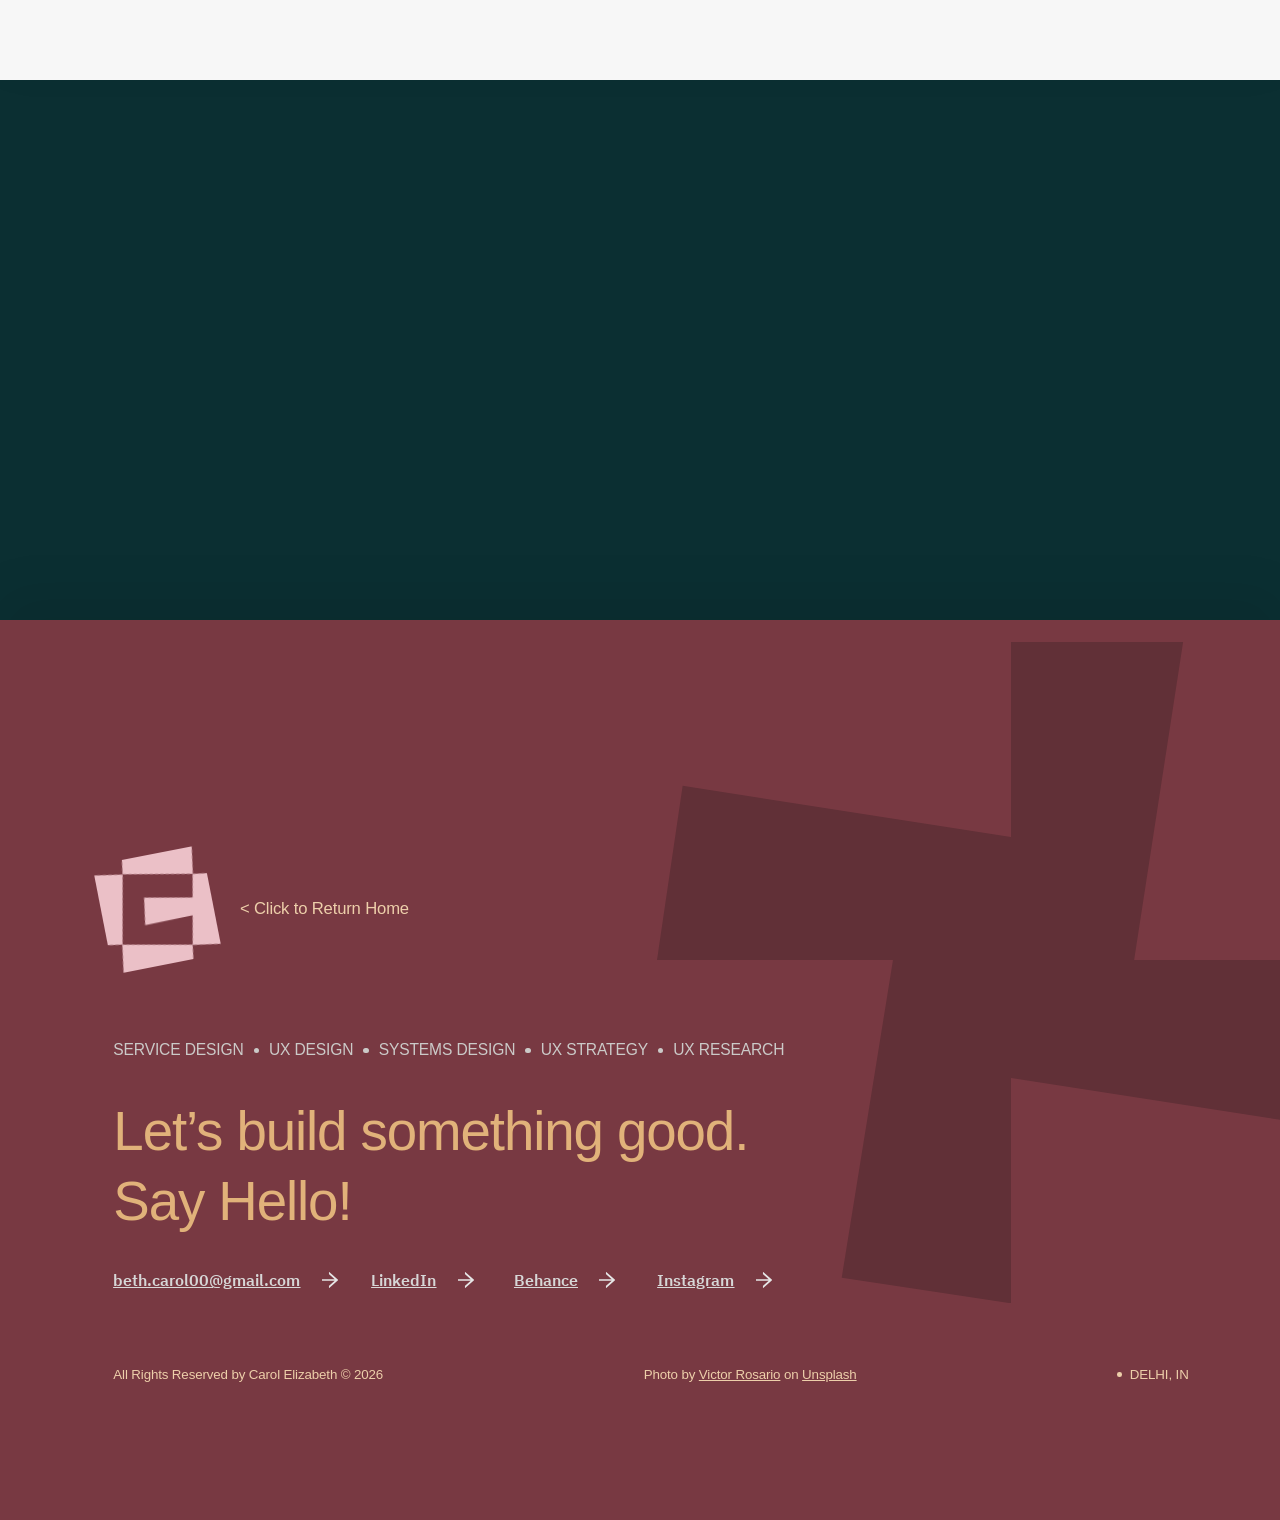
==== commit a353f063: "Phones and narrow windows: a notice instead of the desktop experience Below 1024 px wide (NARROW_QUE" ====
--- a/index.html
+++ b/index.html
@@ -40,10 +40,23 @@
   <link rel="stylesheet" href="css/scroll-cue.css">
   <link rel="stylesheet" href="css/cursor-label.css">
   <link rel="stylesheet" href="css/reveal.css">
+  <link rel="stylesheet" href="css/narrow.css">
 
   <script type="module" src="js/main.js"></script>
 </head>
 <body>
+  <!-- Phones and narrow windows (below 1024 px wide, css/narrow.css): the desktop page is
+       not shown and its scripts and splash do not start; this notice is shown instead. -->
+  <section class="narrow" aria-labelledby="narrow-text">
+    <svg class="narrow__mark" aria-hidden="true" focusable="false"><use href="#mark-c"/></svg>
+    <p class="narrow__text" id="narrow-text">This portfolio is best viewed on a desktop or laptop. A mobile version is coming soon.</p>
+    <ul class="narrow__links">
+      <li><a class="narrow__link" href="mailto:beth.carol00@gmail.com">beth.carol00@gmail.com</a></li>
+      <li><a class="narrow__link" href="https://www.linkedin.com/in/carol-elizabeth-351367281/" target="_blank" rel="noopener noreferrer">LinkedIn<span class="visually-hidden"> (opens in a new tab)</span></a></li>
+      <li><a class="narrow__link" href="https://drive.google.com/file/d/1vKV2FjA22p_7p2cgtlvxRMRCWcCI1144/view?usp=sharing" target="_blank" rel="noopener noreferrer">Resume<span class="visually-hidden"> (opens in a new tab)</span></a></li>
+    </ul>
+  </section>
+
   <a class="skip-link" href="#main">Skip to content</a>
 
   <!-- Shared shapes, drawn once and reused with <use href="#...">. Each copy takes its
@@ -104,7 +117,7 @@
     </div>
   </header>
 
-  <main id="main">
+  <main class="site-main" id="main">
     <!-- Screen 2: Landing (Figma 32:656). Everything sits on a 1920 x 1080 stage scaled
          with --u, centred in the window. data-reveal-order sets the load order (js/reveal.js);
          data-reveal-wait="splash" holds it until the splash has gone. -->
--- a/css/narrow.css
+++ b/css/narrow.css
@@ -0,0 +1,67 @@
+/* Phones and narrow windows (below 1024 px wide): the desktop experience is not shown.
+   A full-screen notice on the wine ground with the pink C mark takes its place, with
+   links to email, LinkedIn and the resume. The desktop page (splash, skip link, header,
+   main, footer) is display: none, so nothing of it shows, takes focus or is read out
+   behind the notice. The same width is NARROW_QUERY in js/site-config.js, which stops
+   the scripts and the splash from starting (keep the two in step). */
+
+.narrow {
+  display: none;
+}
+
+@media (max-width: 1023.98px) {
+  body {
+    background-color: var(--color-wine);
+  }
+
+  .splash,
+  .skip-link,
+  .site-header,
+  .site-main,
+  .contact {
+    display: none;
+  }
+
+  .narrow {
+    display: flex;
+    flex-direction: column;
+    justify-content: center;
+    gap: 2rem;
+    min-height: 100vh;       /* fallback */
+    min-height: 100svh;
+    padding: 3rem 1.5rem;
+    color: var(--color-footer-small);
+    font-family: var(--font-plex);
+  }
+
+  .narrow__mark {
+    width: 5rem;
+    height: 5rem;
+    rotate: -11.05deg;
+    fill: var(--color-footer-mark);
+  }
+
+  .narrow__text {
+    max-width: 30rem;
+    font-weight: var(--weight-light);
+    font-size: 1.375rem;
+    line-height: 1.4;
+  }
+
+  .narrow__links {
+    display: flex;
+    flex-direction: column;
+    gap: 1rem;
+  }
+
+  .narrow__link {
+    color: var(--color-link);
+    font-weight: var(--weight-semibold);
+    font-size: 1.125rem;
+    overflow-wrap: anywhere; /* the email address never forces a sideways scroll */
+  }
+
+  .narrow__link:focus-visible {
+    outline-color: var(--color-footer-small);
+  }
+}
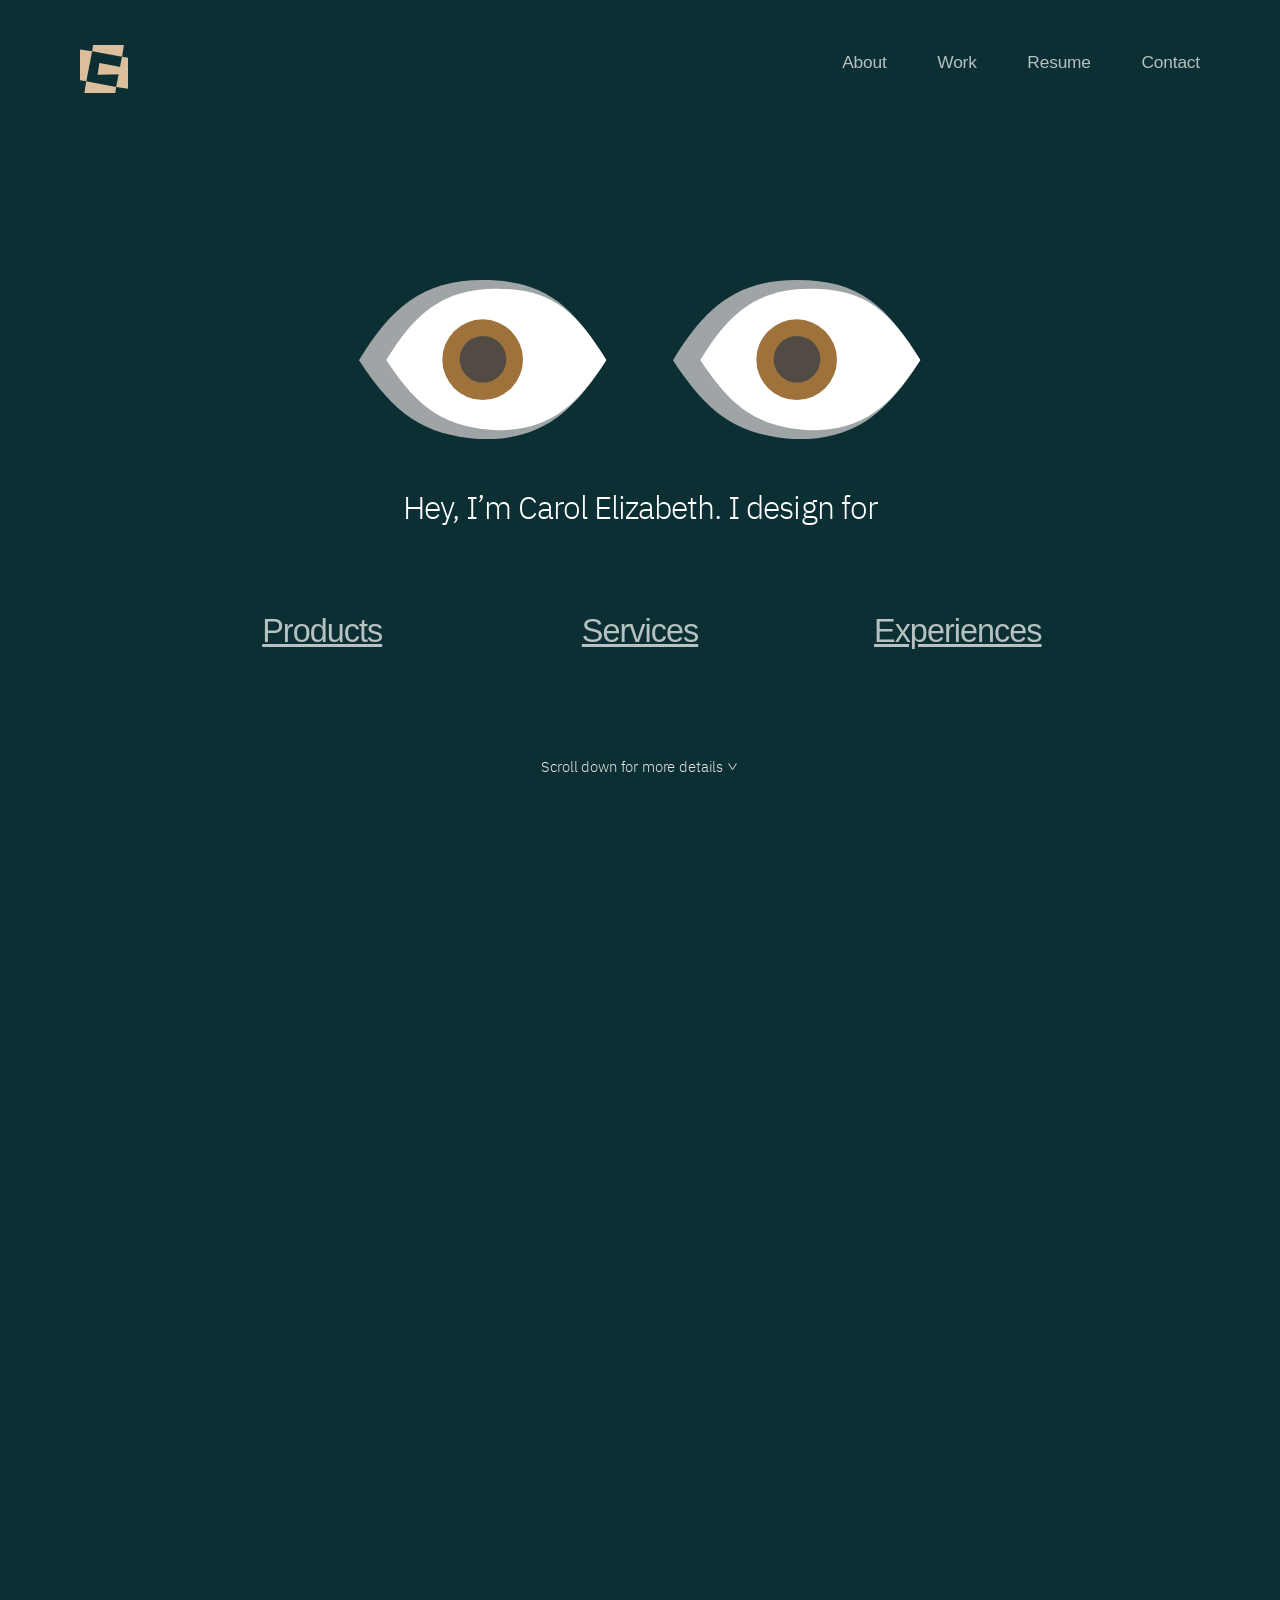
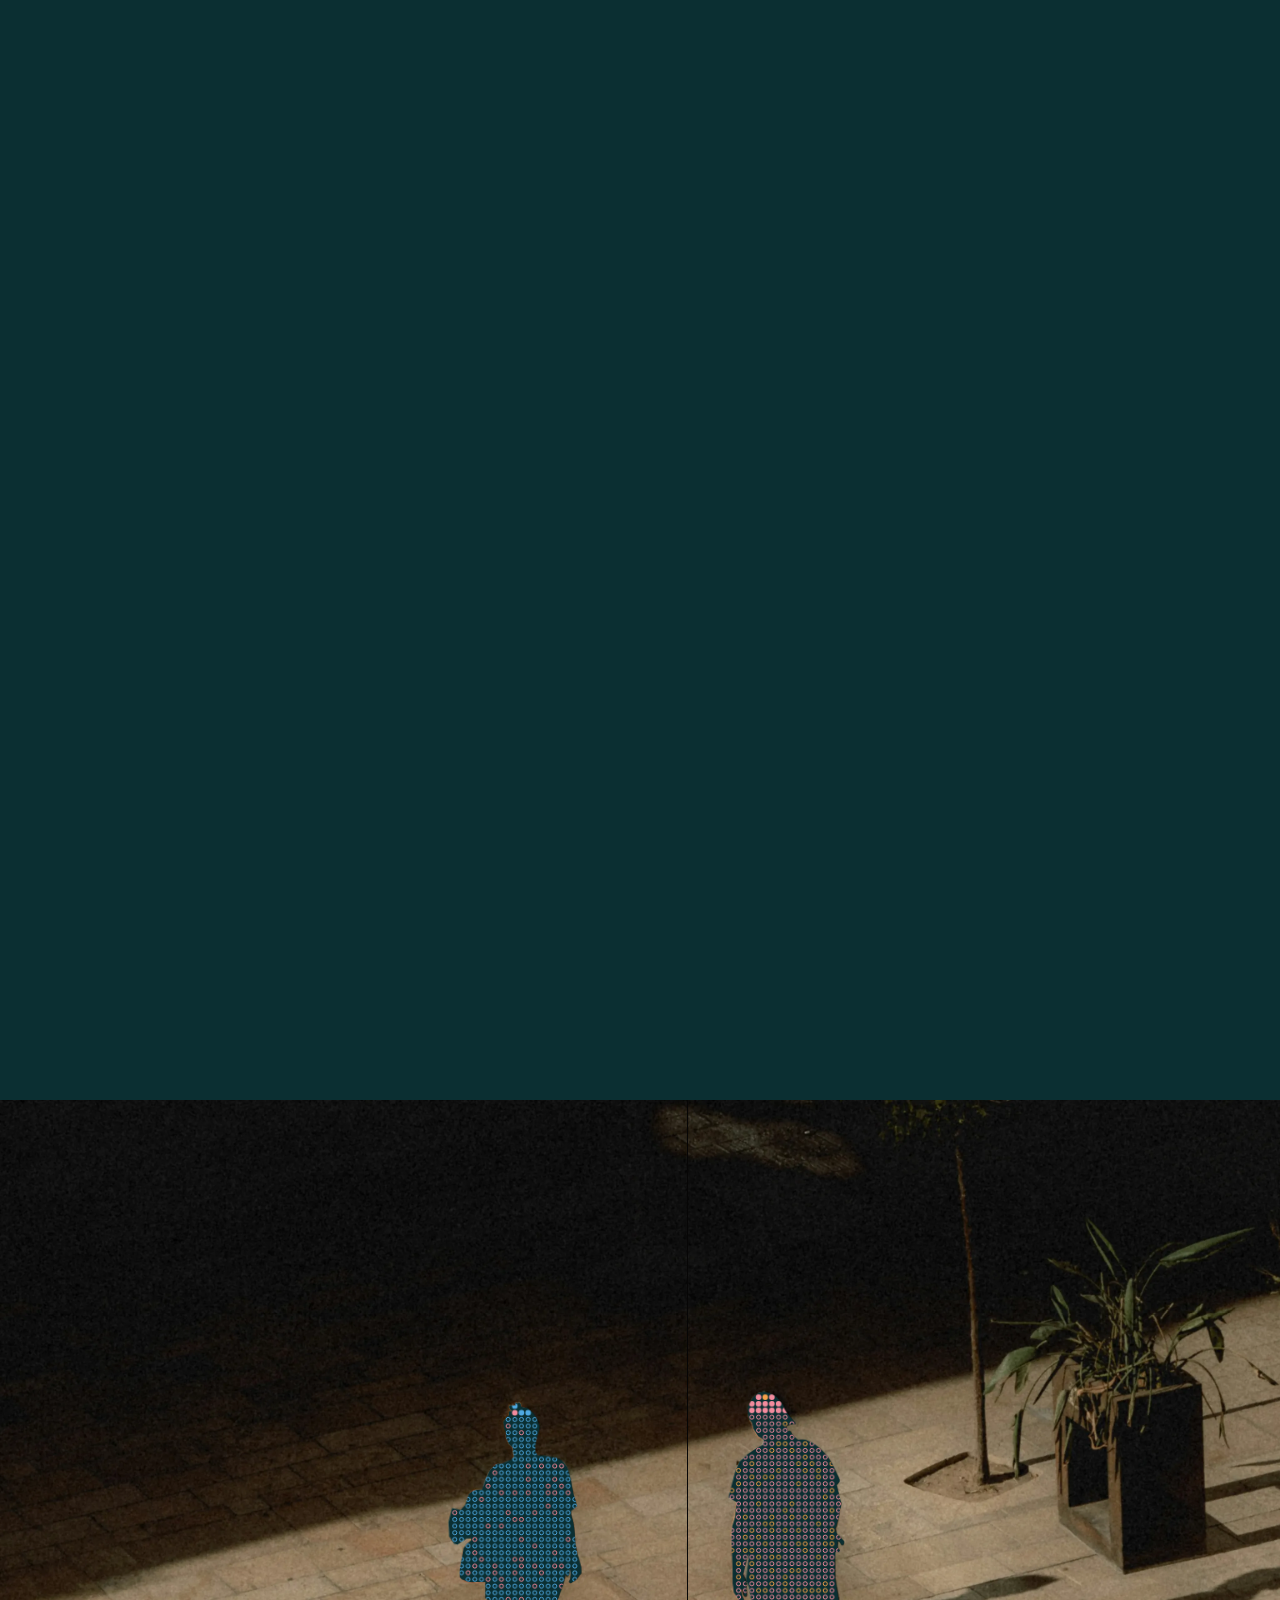
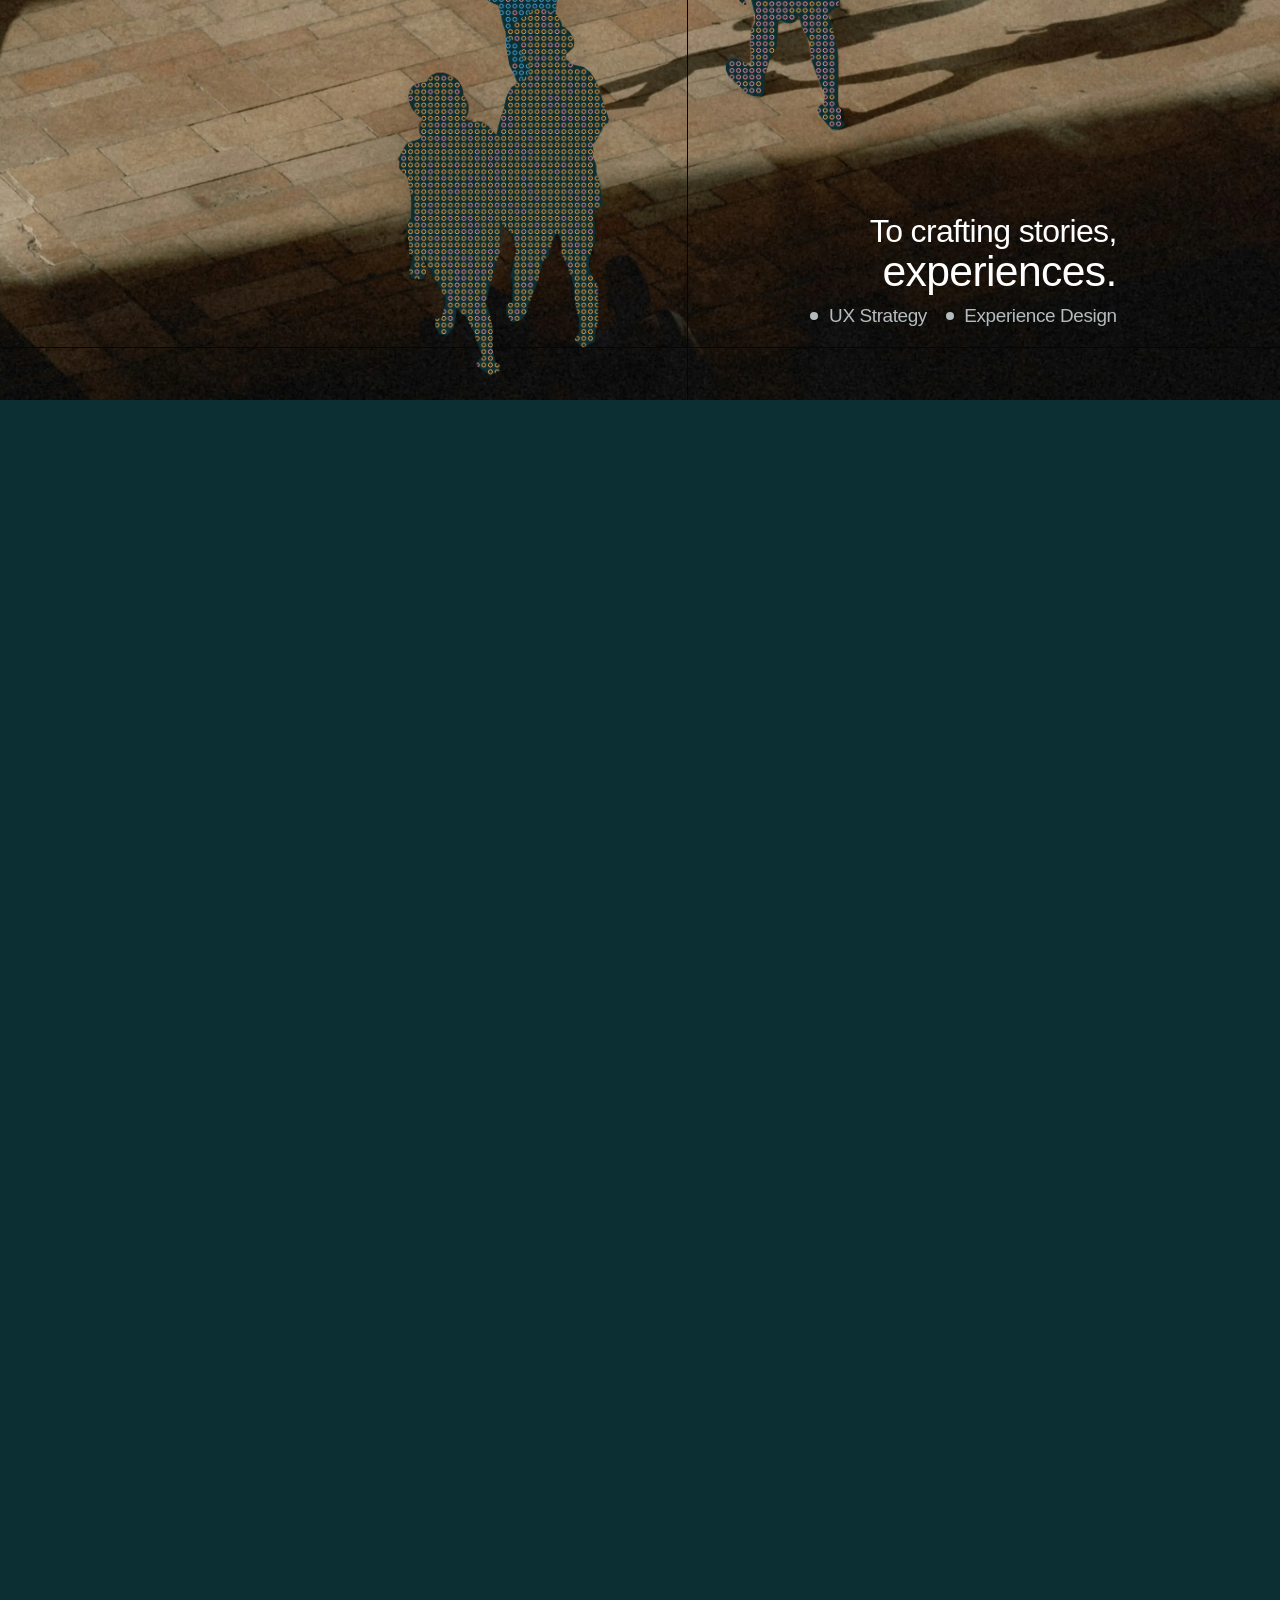
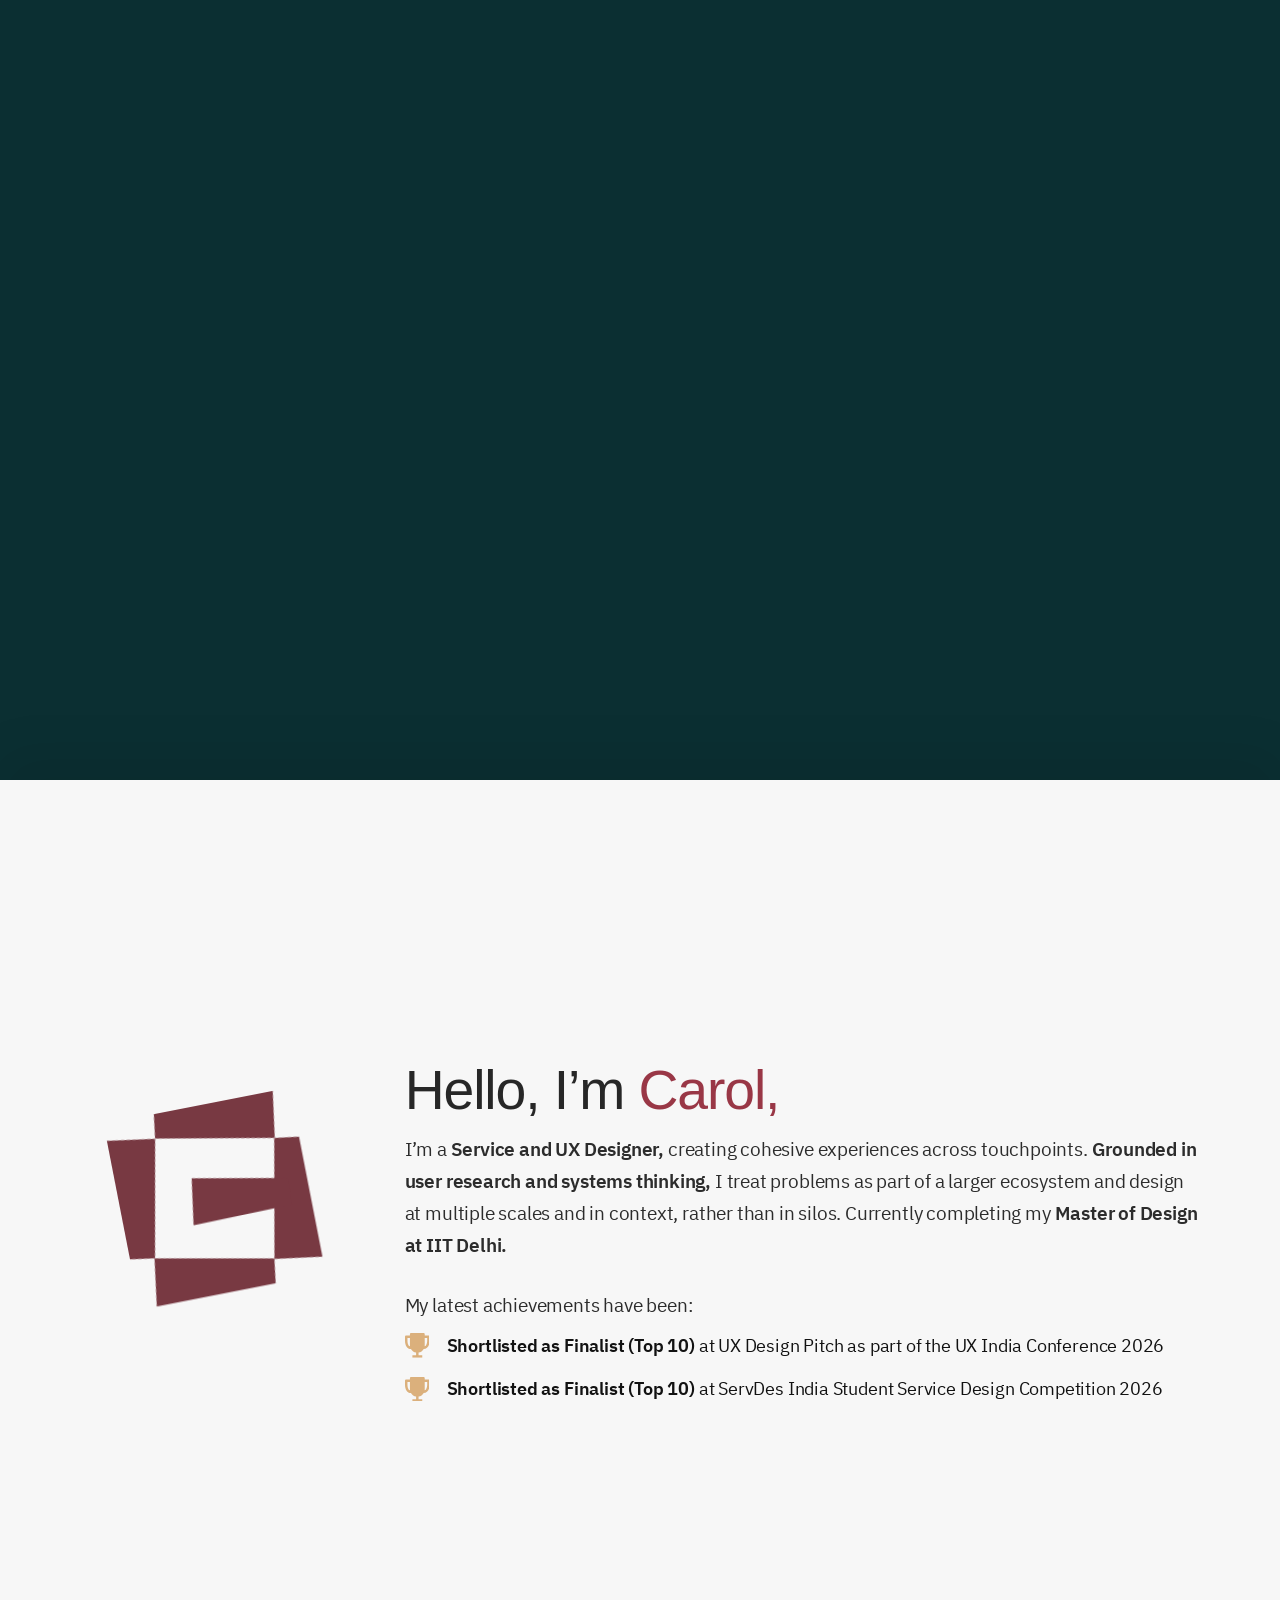
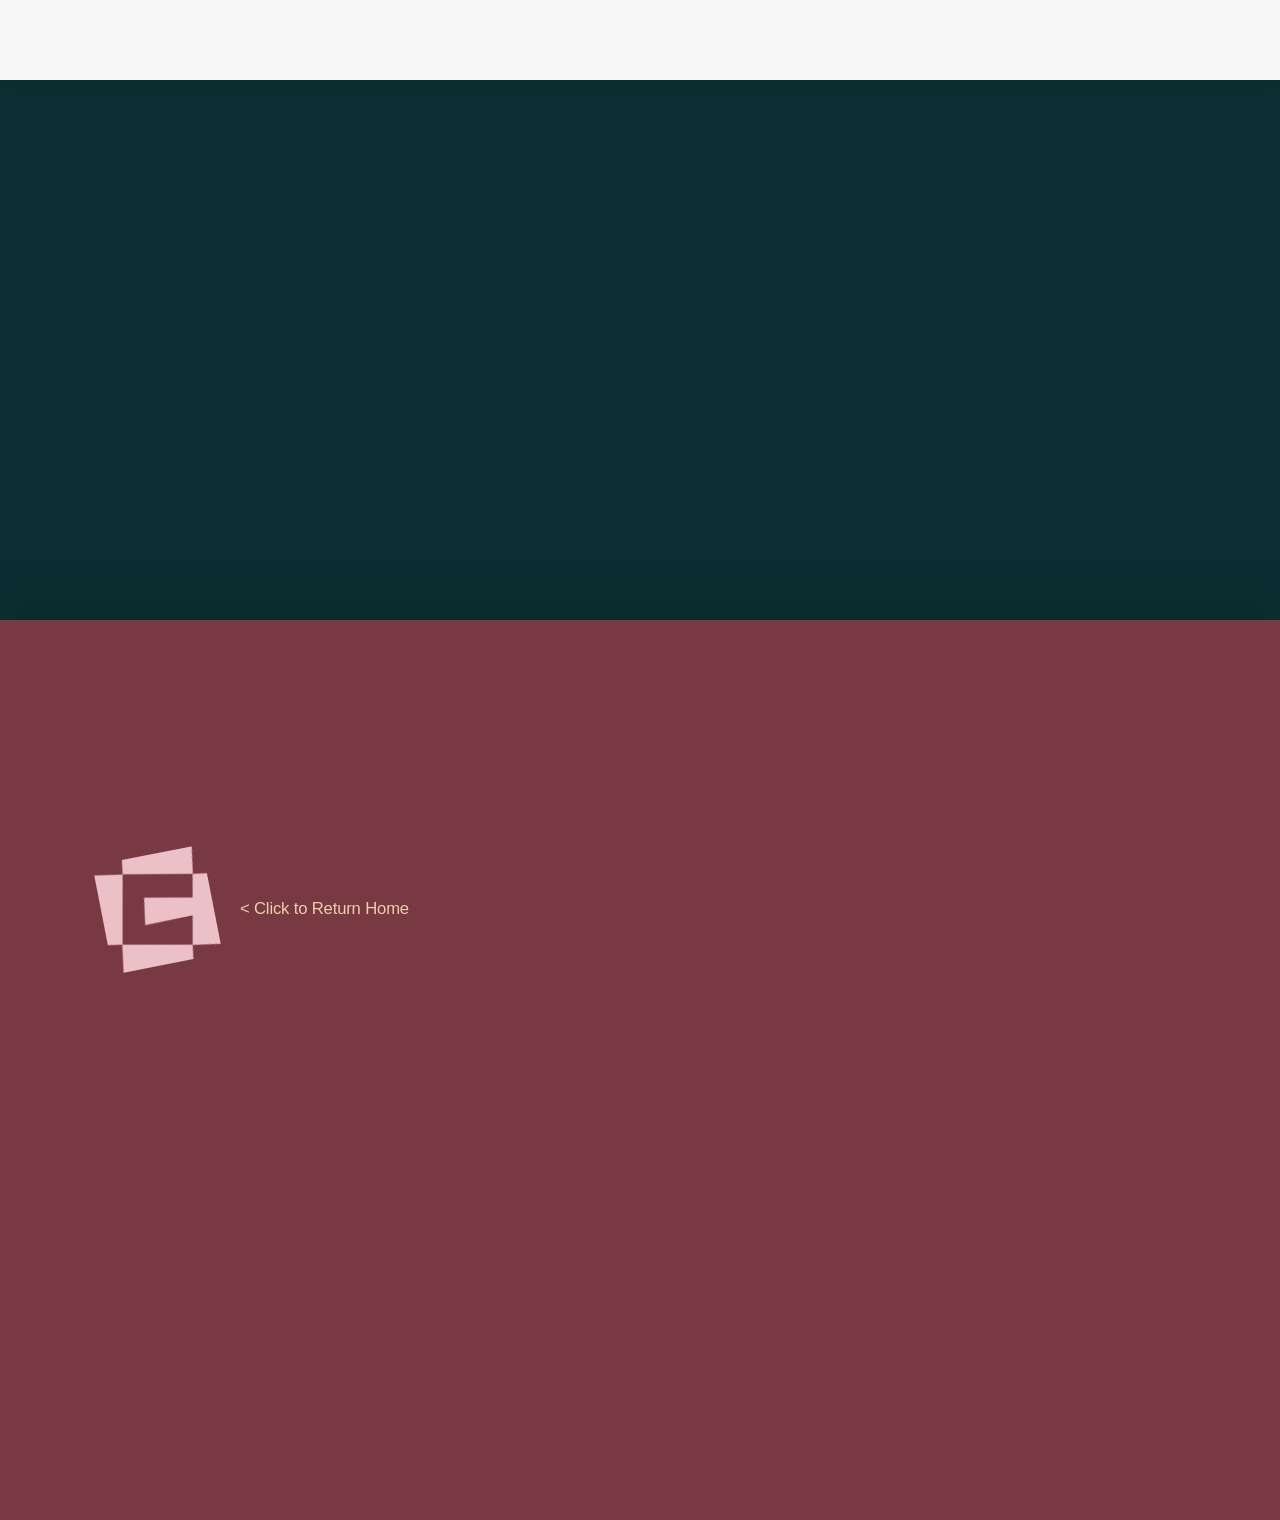
==== commit 9d80dbbc: "Phone notice: add the Behance profile link Co-Authored-By: Claude Opus 5.5 <noreply@anthropic.com>" ====
--- a/index.html
+++ b/index.html
@@ -53,6 +53,7 @@
     <ul class="narrow__links">
       <li><a class="narrow__link" href="mailto:beth.carol00@gmail.com">beth.carol00@gmail.com</a></li>
       <li><a class="narrow__link" href="https://www.linkedin.com/in/carol-elizabeth-351367281/" target="_blank" rel="noopener noreferrer">LinkedIn<span class="visually-hidden"> (opens in a new tab)</span></a></li>
+      <li><a class="narrow__link" href="https://www.behance.net/carolethomas3" target="_blank" rel="noopener noreferrer">Behance<span class="visually-hidden"> (opens in a new tab)</span></a></li>
       <li><a class="narrow__link" href="https://drive.google.com/file/d/1vKV2FjA22p_7p2cgtlvxRMRCWcCI1144/view?usp=sharing" target="_blank" rel="noopener noreferrer">Resume<span class="visually-hidden"> (opens in a new tab)</span></a></li>
     </ul>
   </section>
